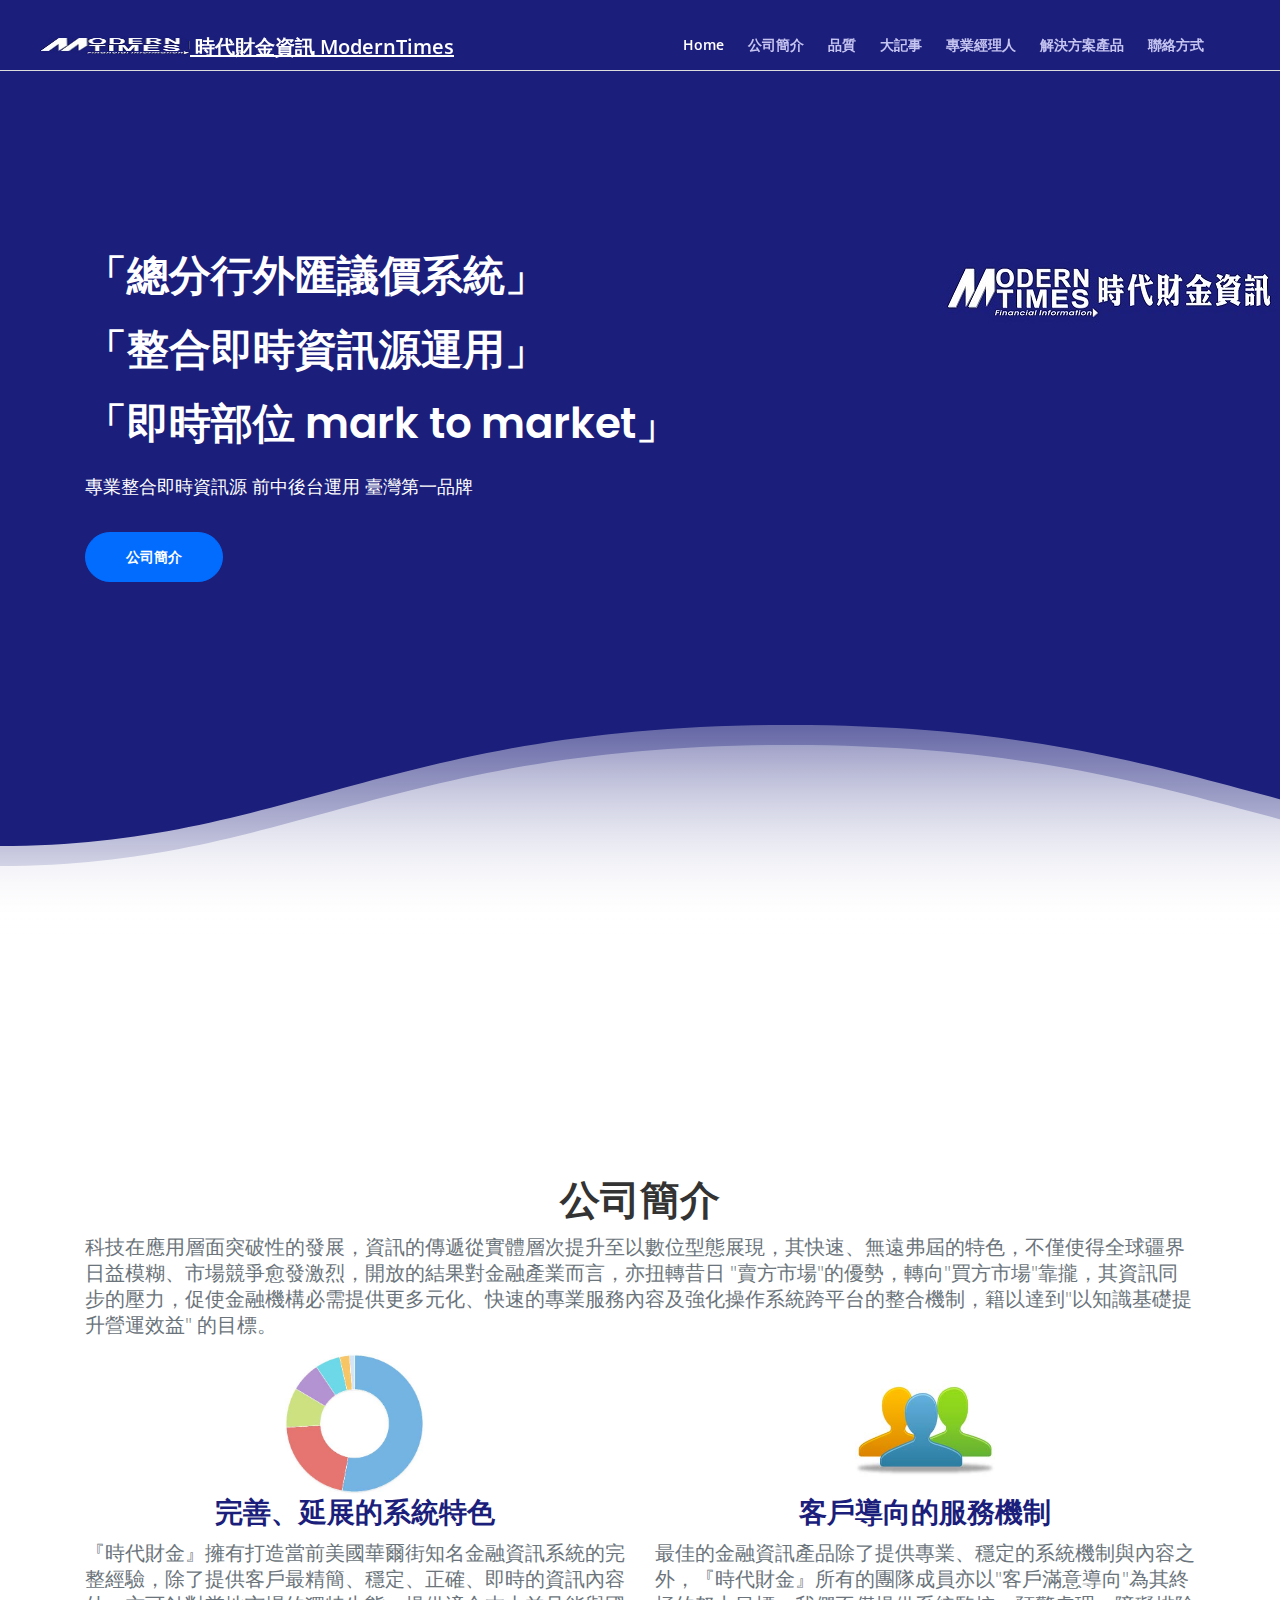
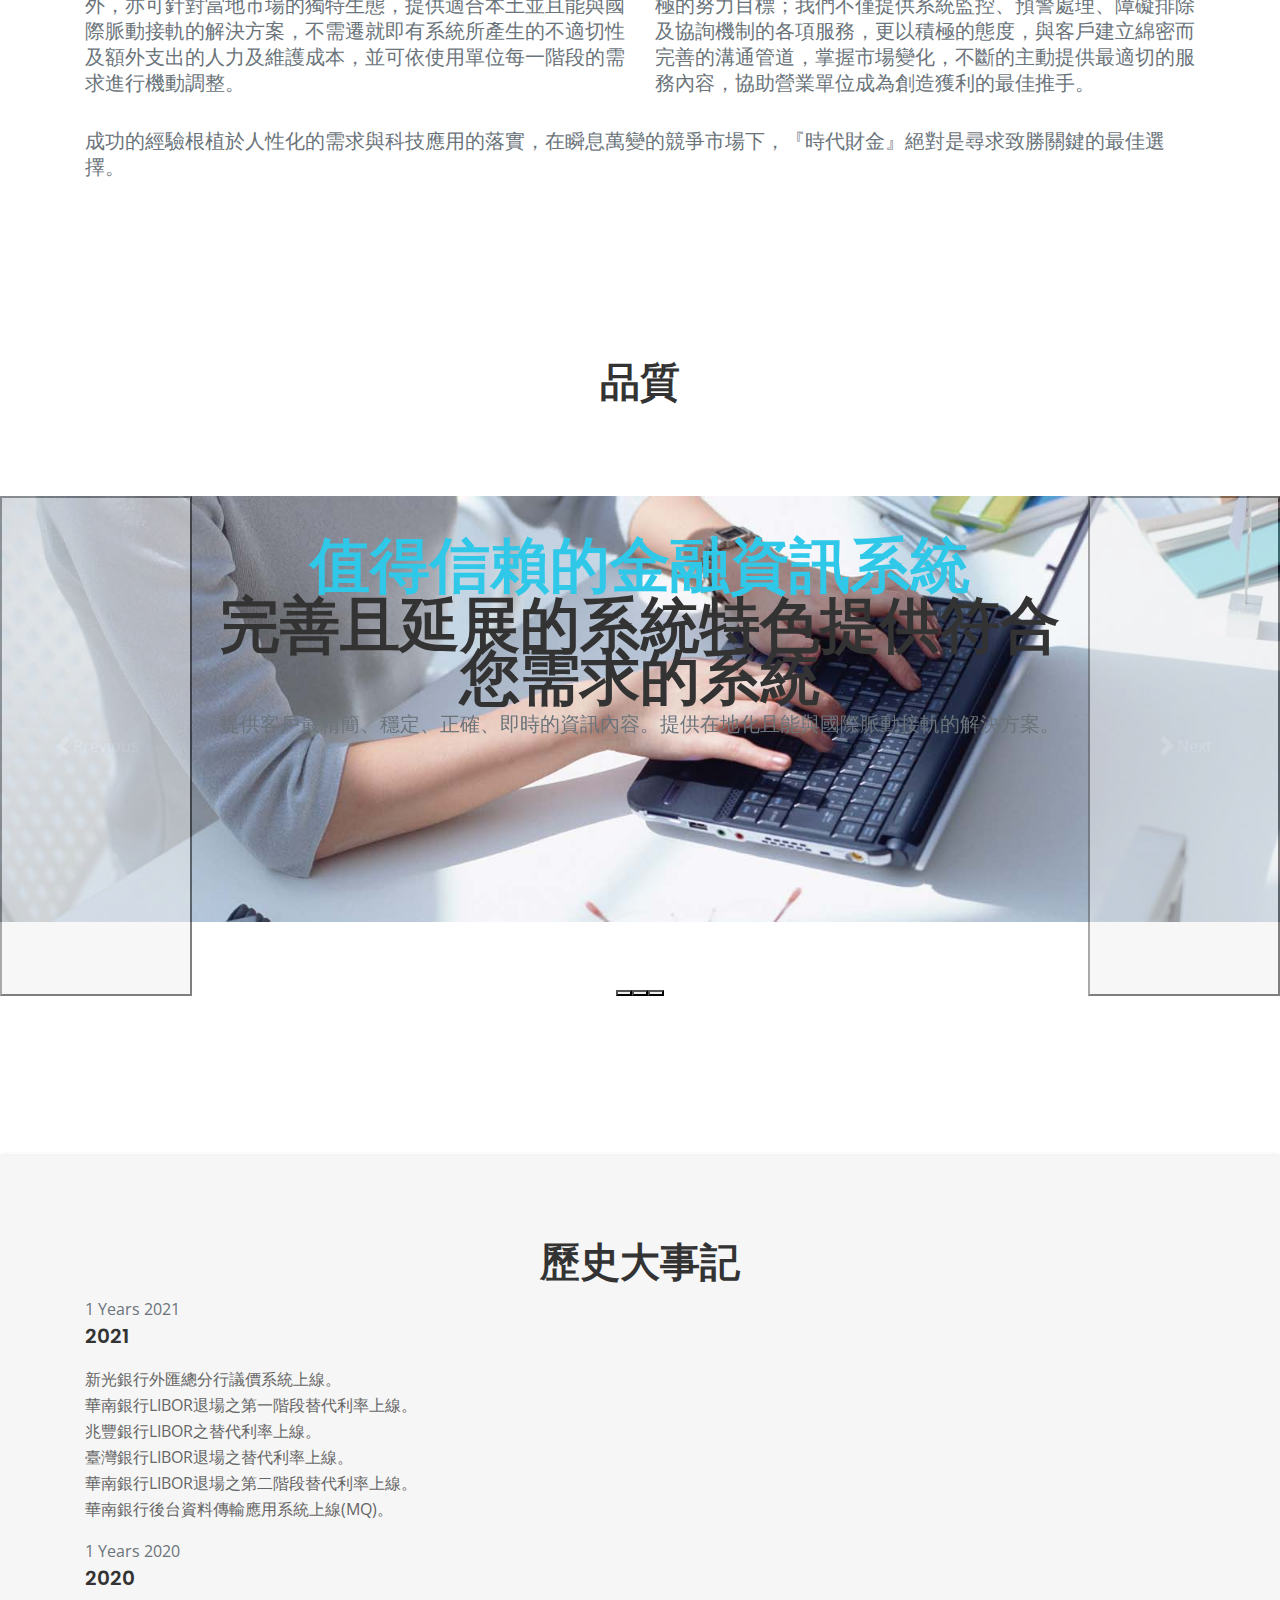
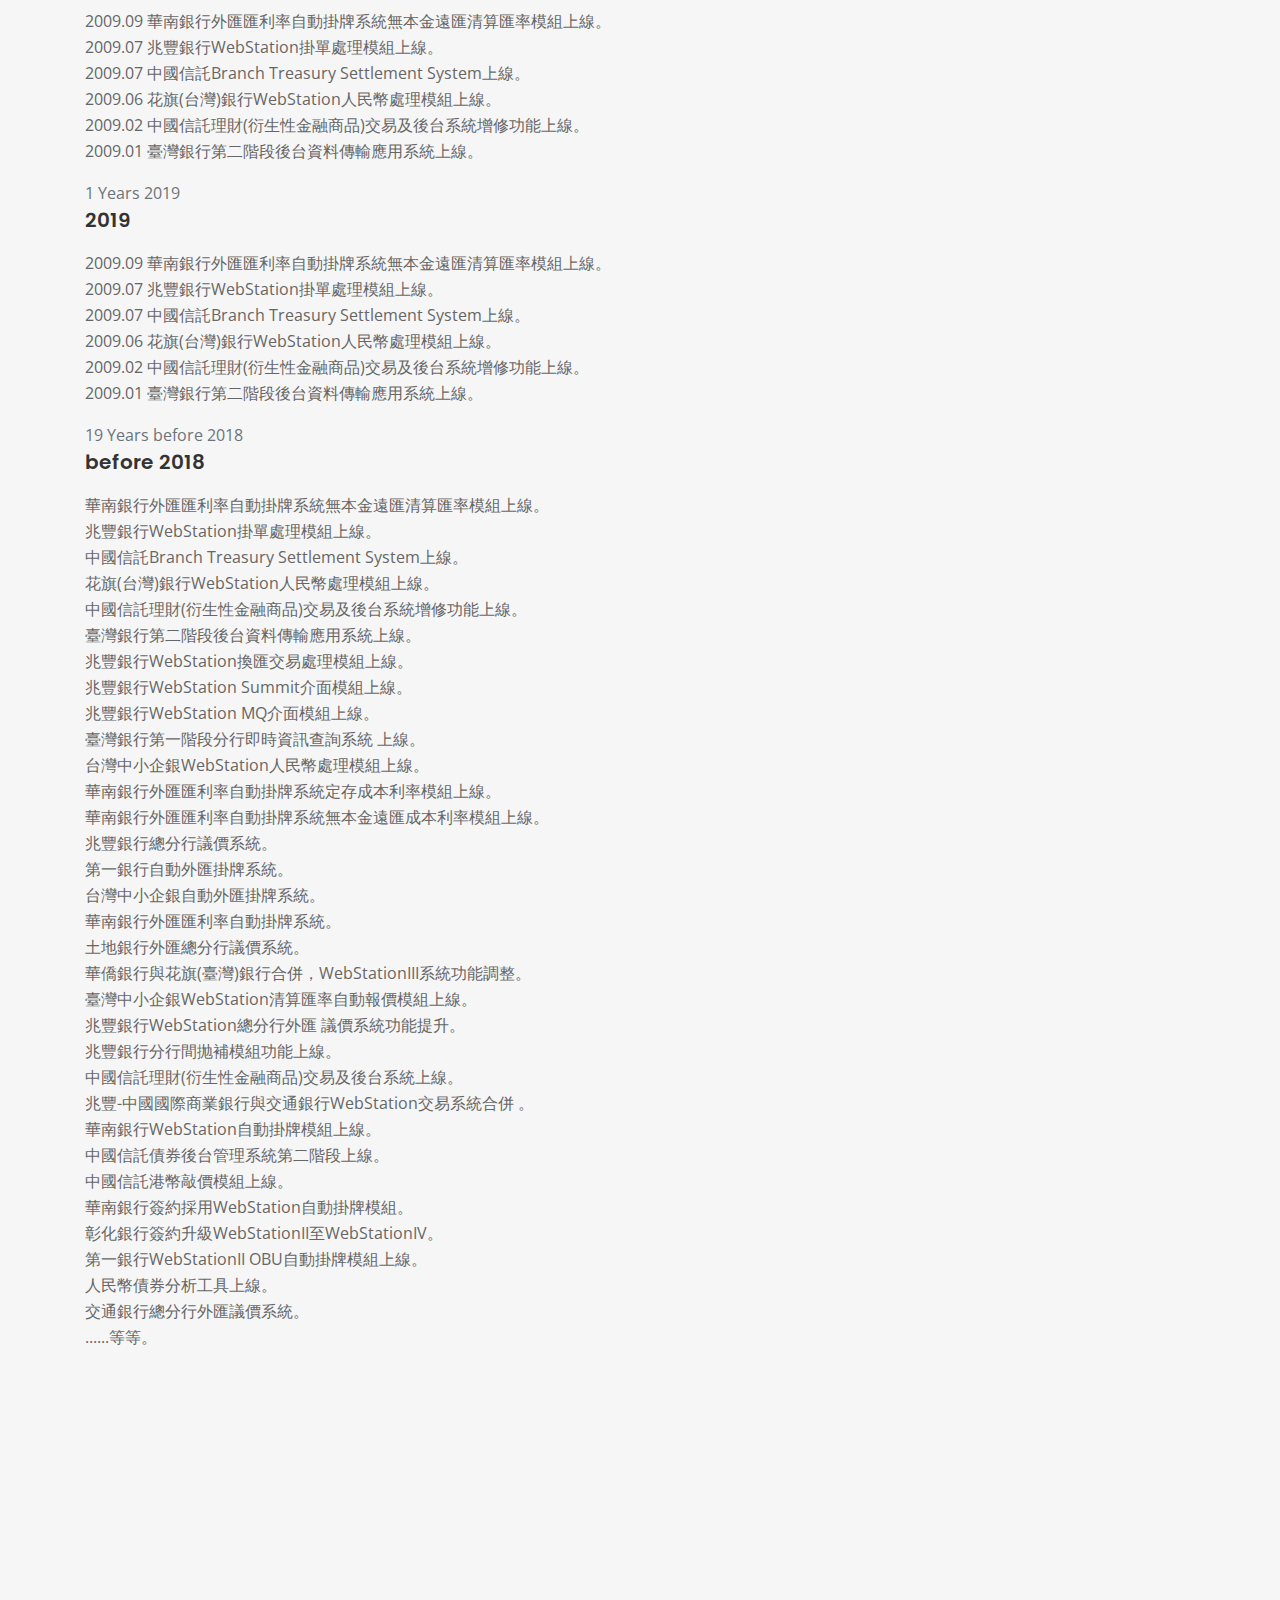
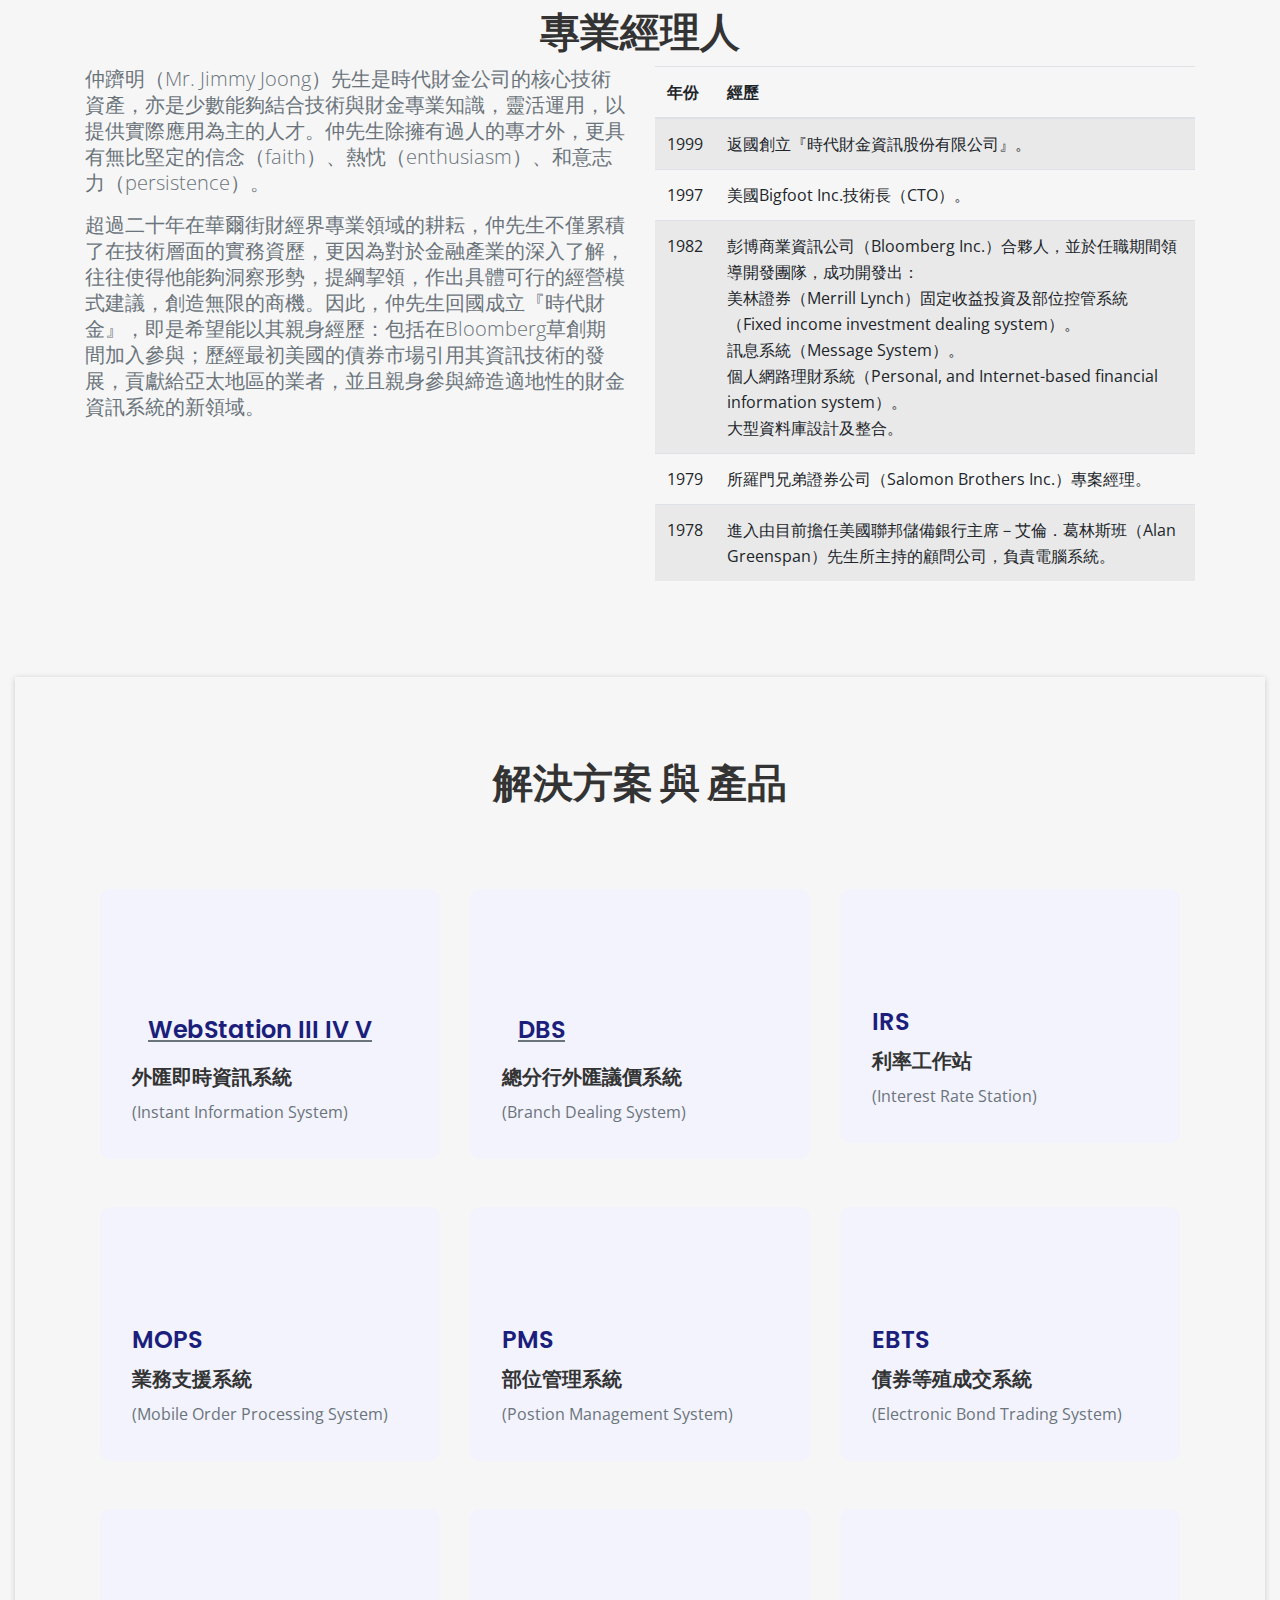
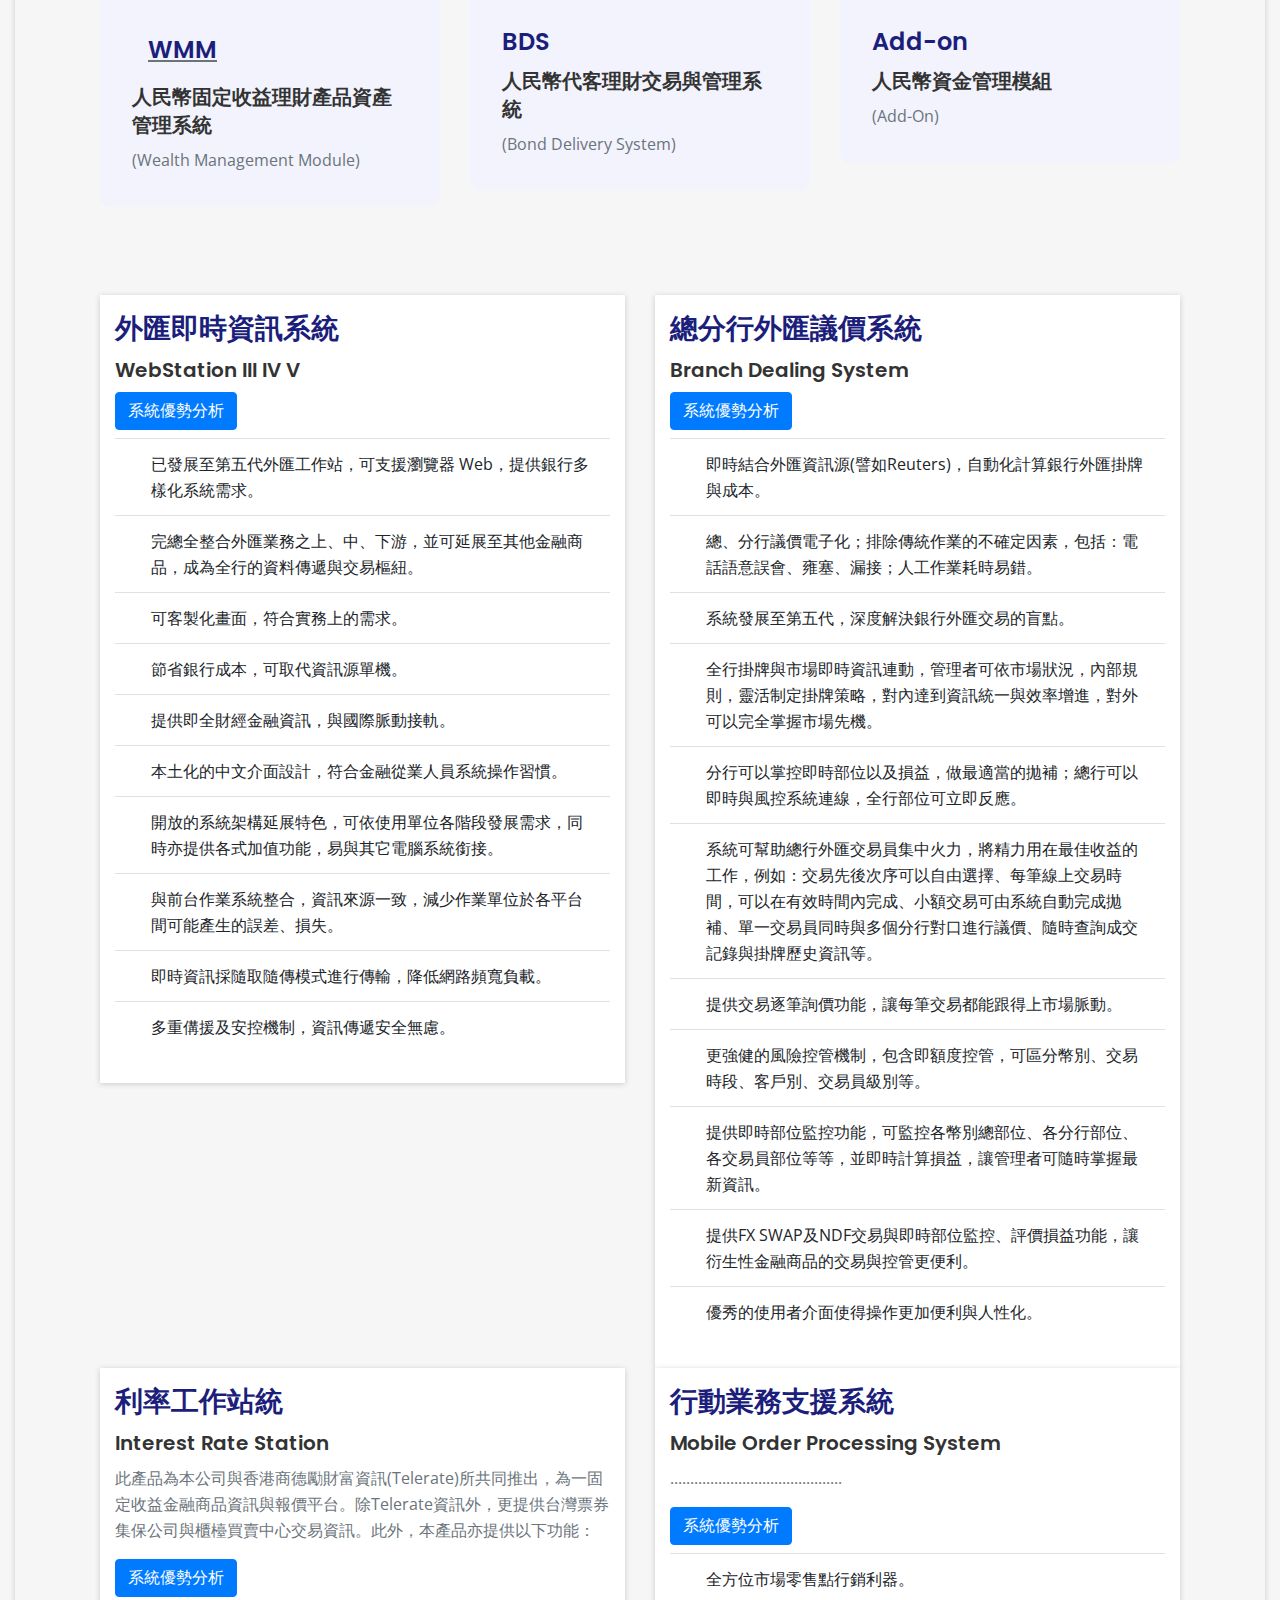
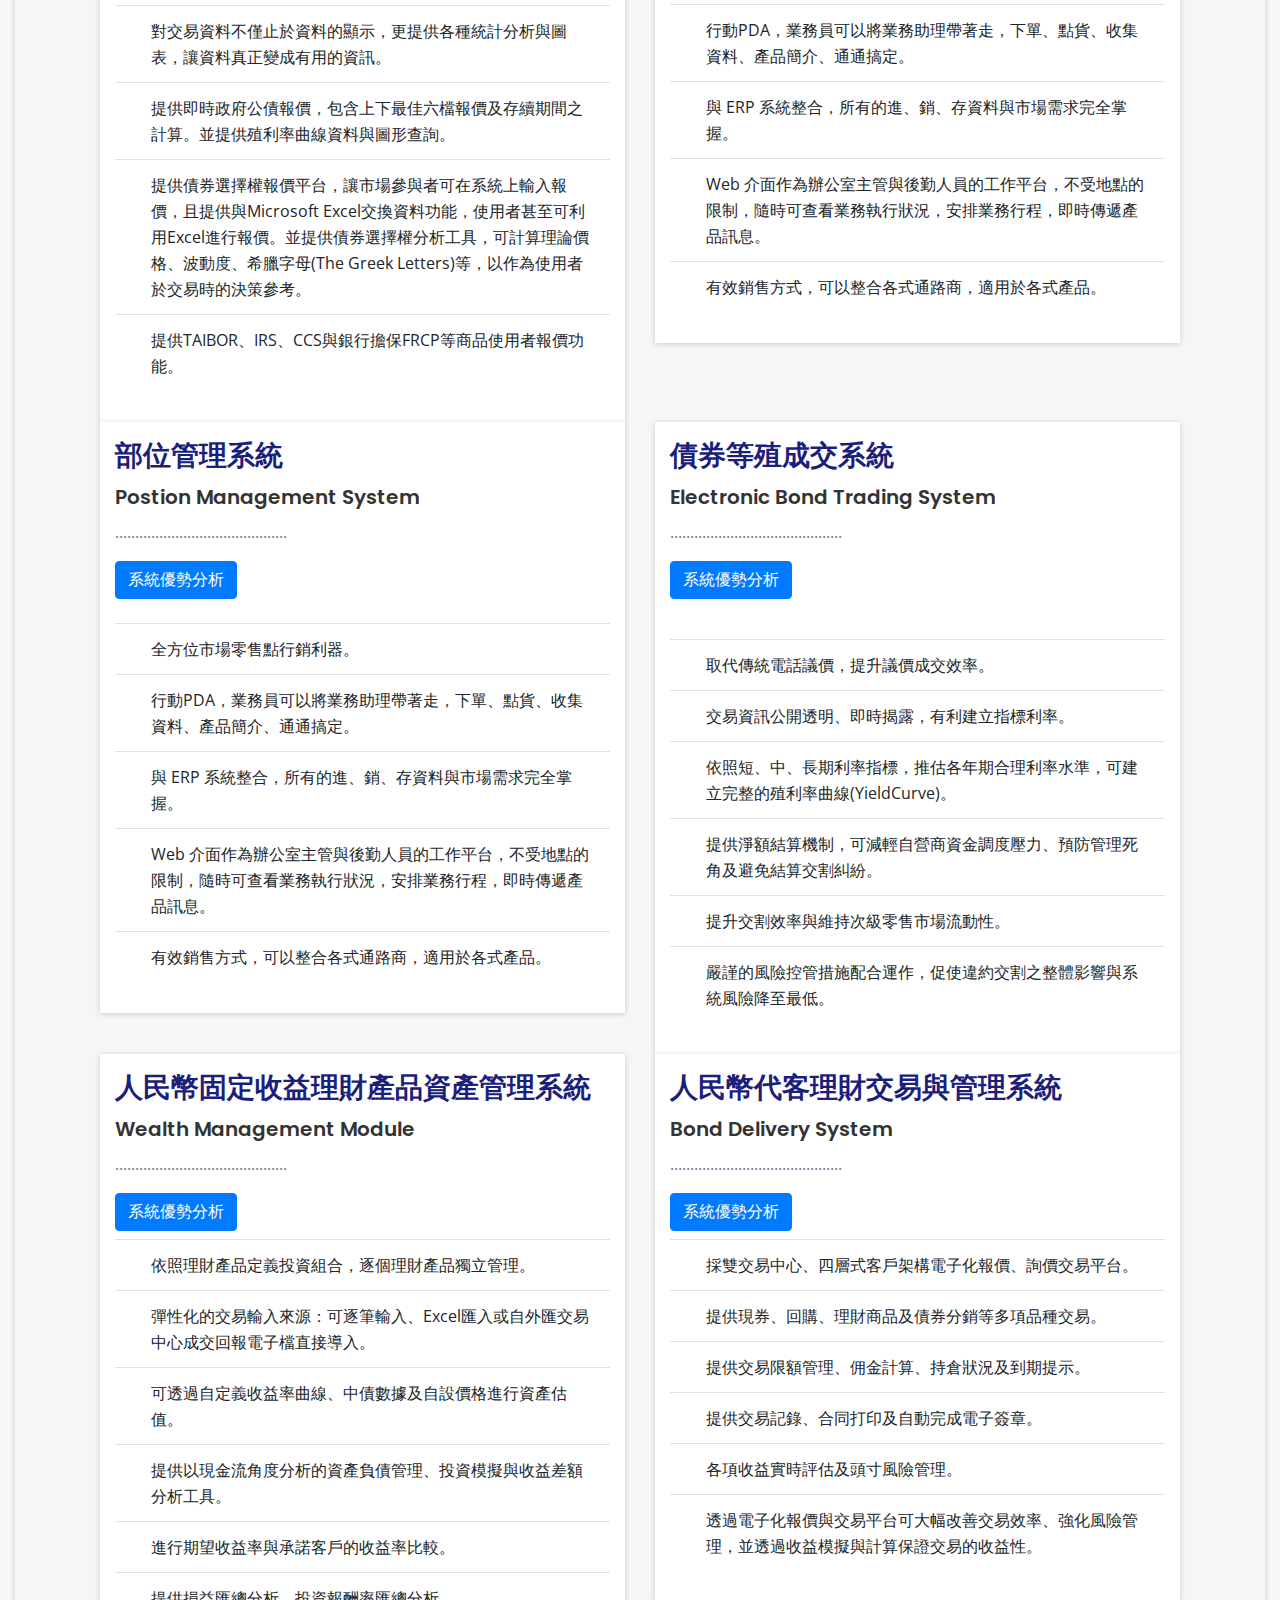
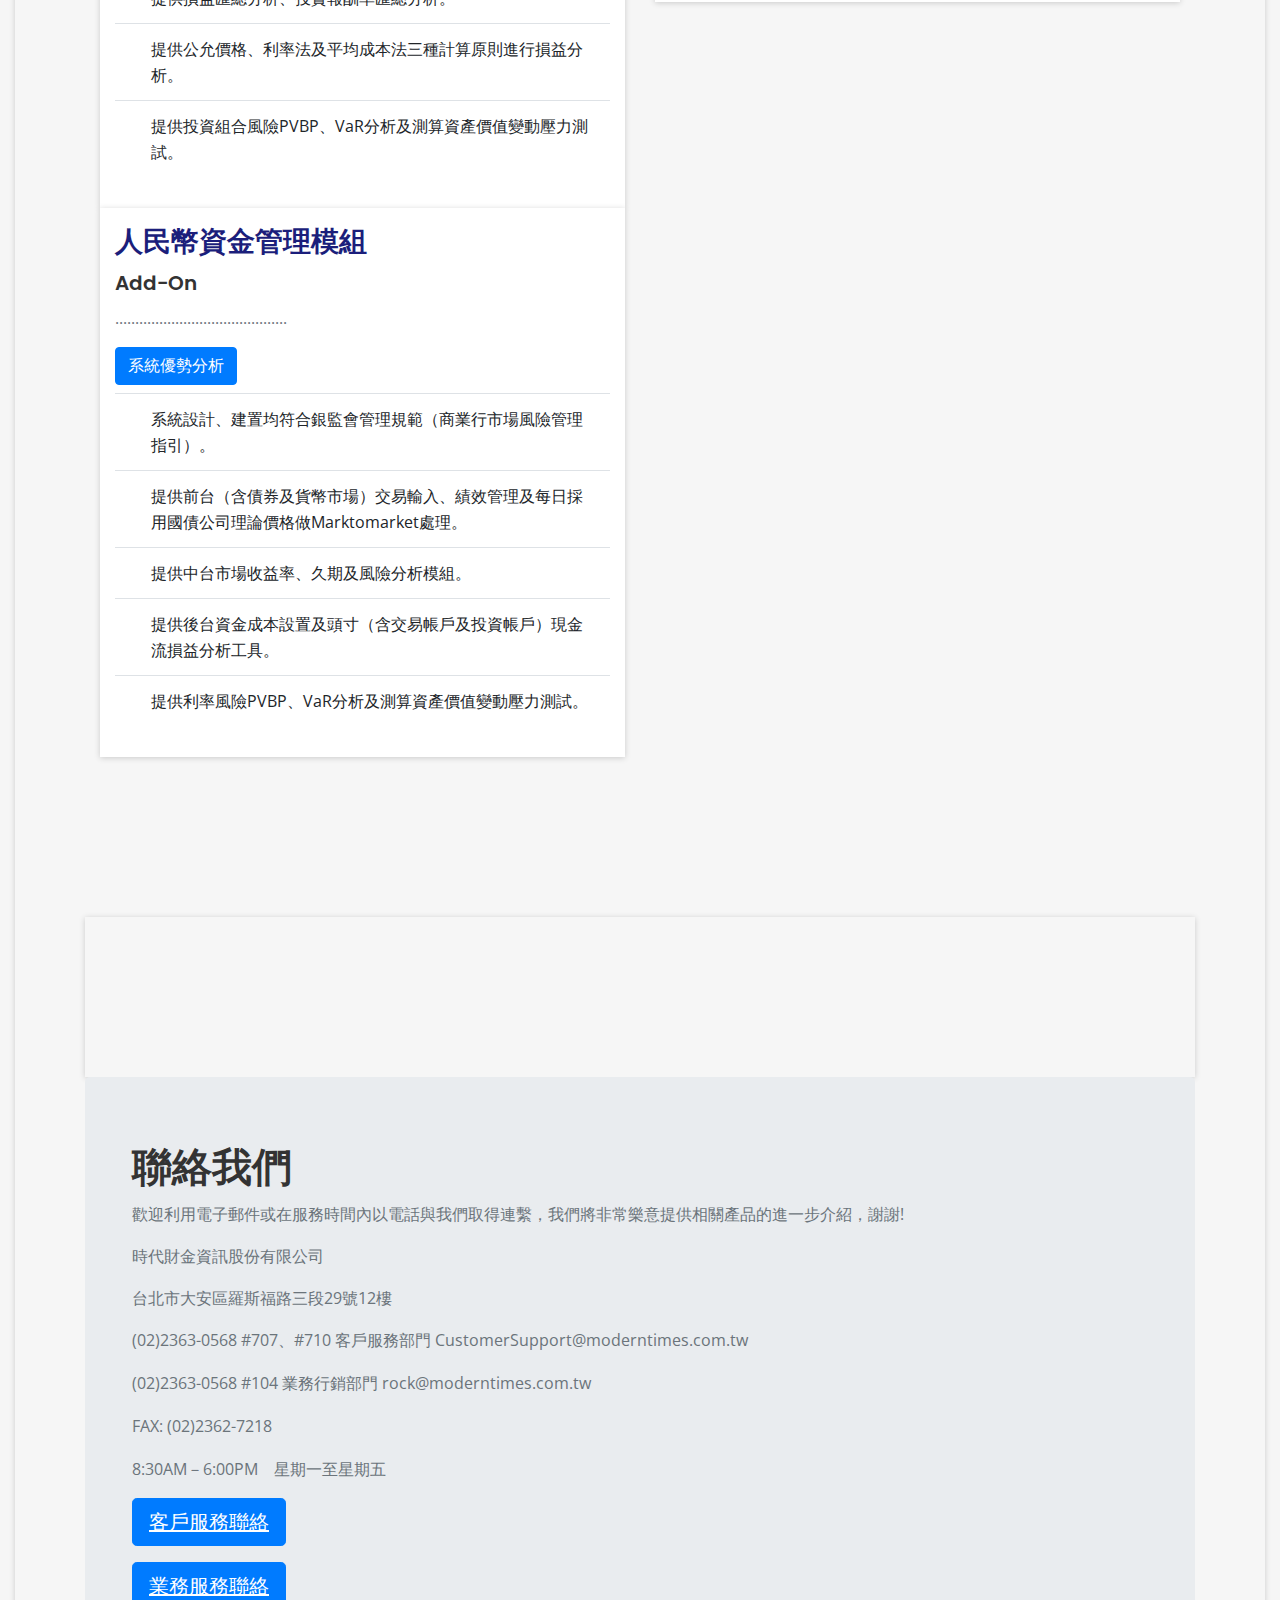
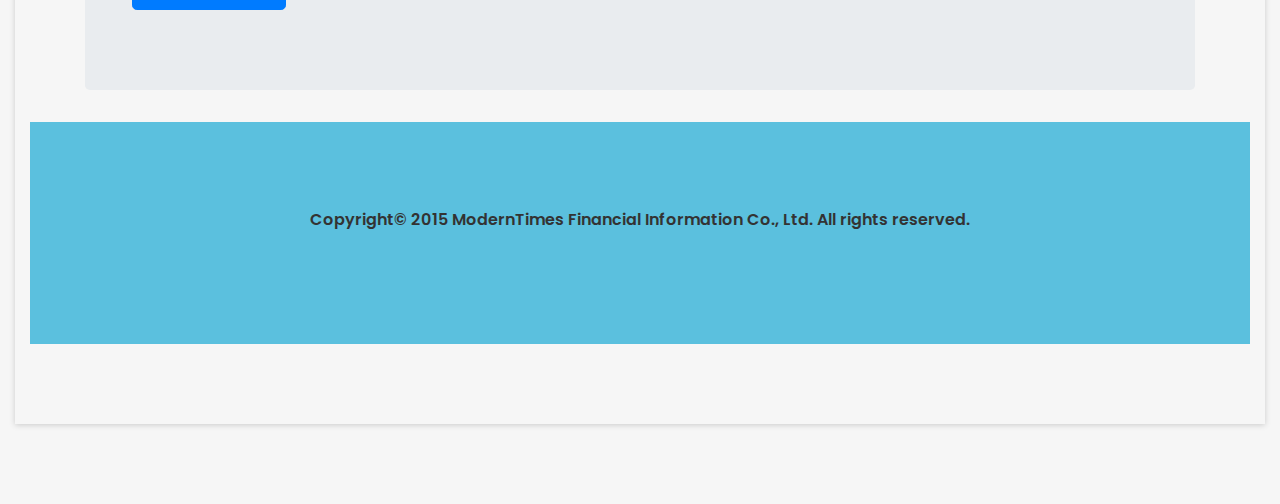
==== index.html @ 6e3ba4d0 "20220324 Office add mtweb" ====
<!DOCTYPE html>
<html lang="zh-Hant">

<head>
    <meta charset="utf-8">
    <meta name="viewport" content="width=device-width, initial-scale=1, shrink-to-fit=no">
    <meta content="IE=edge" http-equiv="X-UA-Compatible">
    <meta content="width=device-width,initial-scale=1" name="viewport">
    <meta content="description" name="description">
    <meta name="google" content="notranslate" />
    <meta name="viewport" content="width=device-width, initial-scale=1" />
    <meta name="description" content="時代財金資訊股份有限公司" />
    <meta name="keywords" content="外匯總分行交易系統, 外匯, 衍生性金融商品, 銀行交易系統" />

    <!-- timeline css 引用-->
    <link rel="stylesheet" type="text/css" href="./static/CSS/time.css">
    <link rel="stylesheet" type="text/css" href="./static/css/swiper.css">
    <link rel="stylesheet" type="text/css" href="./static/css/starter-template.css">


    <!-- Bootstrap CSS -->
    <link href="https://cdn.jsdelivr.net/npm/bootstrap@5.0.2/dist/css/bootstrap.min.css" rel="stylesheet"
        integrity="sha384-EVSTQN3/azprG1Anm3QDgpJLIm9Nao0Yz1ztcQTwFspd3yD65VohhpuuCOmLASjC" crossorigin="anonymous" />

    <!-- Webpage Title -->
    <title>時代財金資訊 Moderntimes</title>

    <!-- Styles -->
    <link href="https://fonts.googleapis.com/css2?family=Open+Sans:ital,wght@0,400;0,600;0,700;1,400&display=swap"
        rel="stylesheet">
    <link href="https://fonts.googleapis.com/css2?family=Poppins:wght@600&display=swap" rel="stylesheet">
    <link href="./static/css/bootstrap.css" rel="stylesheet">
    <link href="./static/css/fontawesome-all.css" rel="stylesheet">
    <link href="./static/css/swiper.css" rel="stylesheet">
    <link href="./static/css/magnific-popup.css" rel="stylesheet">
    <link href="./static/css/styles.css" rel="stylesheet">

    <!-- Favicon  -->
    <link rel="icon" href="./static/images/favicon.ico">
</head>


<body data-spy="scroll" data-target=".fixed-top">

    <!-- Navigation -->
    <nav class="navbar navbar-expand-lg fixed-top navbar-dark">
        <div class="container">

            <!-- Text Logo - Use this if you don't have a graphic logo -->
            <!-- <a class="navbar-brand logo-text page-scroll" href="index.html">Gemdev</a> -->

            <!-- Image Logo -->
            <a class="navbar-brand logo-image" href="index.html">
                <!-- <img src="./static/images/logo1_ModernTimes_341x75.png" alt="時代財金資訊" width="1000" height="30"
                    class="d-inline-block align-text-top"> -->
                <img src="./static/images/ModernTimes1_341x75.png" alt="時代財金資訊" height="40" width="30"
                    class="d-inline-block align-text-top">
                時代財金資訊 ModernTimes
            </a>

            <button class="navbar-toggler p-0 border-0" type="button" data-toggle="offcanvas">
                <span class="navbar-toggler-icon"></span>
            </button>
  
            <div class="navbar-collapse offcanvas-collapse" id="navbarsExampleDefault">
                <ul class="navbar-nav ml-auto">
                    <li class="nav-item">
                        <a class="nav-link active" aria-current="page" href="index.html">Home</a>
                    </li>
                    <li class="nav-item">
                        <a class="nav-link" href="#about">公司簡介</a>
                    </li>
                    <li class="nav-item">
                        <a class="nav-link" href="#DIR">品質</a>
                    </li>
                    <li class="nav-item">
                        <a class="nav-link" href="#milestone ">大記事</a>
                    </li>
                    <li class="nav-item">
                        <a class="nav-link" href="#manager"> 專業經理人</a>
                    </li>
                    <li class="nav-item">
                        <a class="nav-link" href="#solutions">解決方案產品</a>
                    </li>
                    <li class="nav-item">
                        <a class="nav-link" href="#contact">聯絡方式</a>
                    </li>

                    <li class="nav-item">
                        <a class="nav-link" href=""> </a>
                    </li>
                </ul>
            </div> <!-- end of navbar-collapse -->
        </div> <!-- end of container -->
    </nav> <!-- end of navbar -->
    <!-- end of navigation -->


    <!-- Header -->
    <div class="header">
        <div class="ocean">
            <div class="wave"></div>
            <div class="wave"></div>
        </div>
        <div class="container">
            <div class="row">
                <div class="col-lg-9">
                    <div class="text-container">
                        <h1 class="h1-large">「總分行外匯議價系統」</h1>
                        <h1 class="h1-large">「整合即時資訊源運用」</h1>
                        <h1 class="h1-large">「即時部位 mark to market」</h1>
                        <p class="p-large">專業整合即時資訊源 前中後台運用 臺灣第一品牌</p>
                        <a class="btn-solid-lg page-scroll" href="#about">公司簡介</a>
                    </div> <!-- end of text-container -->
                </div> <!-- end of col -->
                <div class="col-lg-3">
                    <div class="text-container">
                        <img src="./static/images/ModernTimes_341x75.jpg" alt="時代財金資訊"
                            class="d-inline-block align-text-top">
                    </div> <!-- end of image-container -->
                </div> <!-- end of col -->
            </div> <!-- end of row -->
        </div> <!-- end of container -->
    </div>
    <!--end of header-->

    <!--分隔區段:避免跟下一段連在一起-->
    <div class="starter-template"> </div>

    <!--公司簡介start-->
    <div class="starter-template" id="about">
        <div class="container">
            <h1 class="text-center"><strong>公司簡介</strong></h1>
            <!--大標題-->
            <p class="lead">
                科技在應用層面突破性的發展，資訊的傳遞從實體層次提升至以數位型態展現，其快速、無遠弗屆的特色，不僅使得全球疆界日益模糊、市場競爭愈發激烈，開放的結果對金融產業而言，亦扭轉昔日
                "賣方市場"的優勢，轉向"買方市場"靠攏，其資訊同步的壓力，促使金融機構必需提供更多元化、快速的專業服務內容及強化操作系統跨平台的整合機制，籍以達到"以知識基礎提升營運效益" 的目標。</p>
            <!--分兩欄區-->
            <div class="row">
                <div class="col-lg-6">
                    <!--插圖1-->
                    <div class="text-center">
                        <img src="static/images/feture.jpg" alt="feture" style="width: 140px; height: 140px;">
                    </div>
                    <h3 class="text-center"><strong>完善、延展的系統特色</strong></h3>
                    <p class="lead">
                        『時代財金』擁有打造當前美國華爾街知名金融資訊系統的完整經驗，除了提供客戶最精簡、穩定、正確、即時的資訊內容外，亦可針對當地市場的獨特生態，提供適合本土並且能與國際脈動接軌的解決方案，不需遷就即有系統所產生的不適切性及額外支出的人力及維護成本，並可依使用單位每一階段的需求進行機動調整。
                    </p>
                </div>
                <!-- /.col-lg-6 -->
                <div class="col-lg-6">
                    <!--插圖2-->
                    <div class="text-center">
                        <img src="static/images/users.jpg" alt="Generic placeholder image"
                            style="width: 140px; height: 140px;">
                    </div>
                    <h3 class="text-center"><strong>客戶導向的服務機制</strong></h3>
                    <p class="lead">
                        最佳的金融資訊產品除了提供專業、穩定的系統機制與內容之外，『時代財金』所有的團隊成員亦以"客戶滿意導向"為其終極的努力目標；我們不僅提供系統監控、預警處理、障礙排除及協詢機制的各項服務，更以積極的態度，與客戶建立綿密而完善的溝通管道，掌握市場變化，不斷的主動提供最適切的服務內容，協助營業單位成為創造獲利的最佳推手。
                    </p>
                </div>
                <!-- /.col-lg-6 -->
            </div>
            <!-- /.row -->
            <p></p>
            <p></p>
            <p class="lead">成功的經驗根植於人性化的需求與科技應用的落實，在瞬息萬變的競爭市場下，『時代財金』絕對是尋求致勝關鍵的最佳選擇。</p>
        </div>
    </div>
    <!--公司簡介end-->


    <!--Carousel slides-->
    <!--分隔區段:避免跟下一段連在一起-->
    <div class="starter-template" ID="DIR">
        <div class="page-header">
            <h1 class="text-center"><strong>品質</strong></h1>
            <!--大標題-->
        </div>
    </div>
    <div id="carouselExampleCaptions" class="carousel slide" data-bs-ride="carousel">
        <div class="carousel-indicators">
            <button type="button" data-bs-target="#carouselExampleCaptions" data-bs-slide-to="0" class="active"
                aria-current="true" aria-label="Slide 1"></button>
            <button type="button" data-bs-target="#carouselExampleCaptions" data-bs-slide-to="1"
                aria-label="Slide 2"></button>
            <button type="button" data-bs-target="#carouselExampleCaptions" data-bs-slide-to="2"
                aria-label="Slide 3"></button>
        </div>
        <div class="carousel-inner">
            <div class="carousel-item active">
                <img src="static/images/banner1.jpg" class="d-block w-100" alt="">
                <div class="carousel-caption">
                    <!--顯示內文-->
                    <!--高亮度顯示標題-->
                    <h1 class="carousel-title carousel-title-highlight">值得信賴的金融資訊系統</h1>
                    <!--一般標題-->
                    <h1 class="carousel-title">完善且延展的系統特色提供符合您需求的系統</h1>
                    <!--說明-->
                    <p class="carousel-text">提供客戶最精簡、穩定、正確、即時的資訊內容。提供在地化且能與國際脈動接軌的解決方案。</p>
                </div>
            </div>
            <div class="carousel-item">
                <img src="static/images/banner2.jpg" class="d-block w-100" alt="">
                <div class="container">
                    <div class="carousel-caption">
                        <h1 class="carousel-title carousel-title-highlight">值得信賴的金融資訊系統</h1>
                        <h1 class="carousel-title">為您整合前中後台資訊串流使企業系統更為完整</h1>
                        <p class="carousel-text">提供更多元化、快速的專業服務內容及強化操作系統跨平台的整合機制。</p>
                    </div>
                </div>
            </div>
            <div class="carousel-item">
                <img src="static/images/banner3.jpg" class="d-block w-100" alt="...">
                <div class="container">
                    <div class="carousel-caption">
                        <h1 class="carousel-title carousel-title-highlight">值得信賴的金融資訊系統</h1>
                        <h1 class="carousel-title">以積極的態度面對客戶建立綿密而完善的溝通管道</h1>
                        <p class="carousel-text">所有的團隊成員以"客戶滿意導向"為其終極的努力目標。</p>
                    </div>
                </div>
            </div>
        </div>
        <button class="carousel-control-prev" type="button" data-bs-target="#carouselExampleCaptions"
            data-bs-slide="prev">
            <span class="carousel-control-prev-icon" aria-hidden="true"></span>
            <span class="visually-hidden">Previous</span>
        </button>
        <button class="carousel-control-next" type="button" data-bs-target="#carouselExampleCaptions"
            data-bs-slide="next">
            <span class="carousel-control-next-icon" aria-hidden="true"></span>
            <span class="visually-hidden">Next</span>
        </button>

    </div>

    <!--分隔區段:避免跟下一段連在一起-->
    <div class="starter-template">
    </div>
    <!--timeline-->

    <div class="starter-template background-eee" id="milestone">
        <div class="container">
            <div class="page-header">
                <h1 class="text-center"><strong>歷史大事記</strong></h1>
                <!--大標題-->
            </div>

            <div class="main-timeline">

                <!-- start experience section-->
                <div class="timeline">
                    <div class="icon"></div>
                    <div class="date-content">
                        <div class="date-outer">
                            <span class="date">
                                <span class="month">1 Years</span>
                                <span class="year">2021</span>
                            </span>
                        </div>
                    </div>


                    <div class="timeline-content">
                        <h5 class="title">2021</h5>
                        <p class="description">
                        <ul class="timeline-panel-ul">
                            <li>新光銀行外匯總分行議價系統上線。</li>
                            <li>華南銀行LIBOR退場之第一階段替代利率上線。</li>
                            <li>兆豐銀行LIBOR之替代利率上線。</li>
                            <li>臺灣銀行LIBOR退場之替代利率上線。</li>
                            <li>華南銀行LIBOR退場之第二階段替代利率上線。</li>
                            <li>華南銀行後台資料傳輸應用系統上線(MQ)。</li>
                        </ul>
                        </p>
                    </div>
                </div>
                <!-- end experience section-->

                <!-- start experience section-->
                <div class="timeline">
                    <div class="icon"></div>
                    <div class="date-content">
                        <div class="date-outer">
                            <span class="date">
                                <span class="month">1 Years</span>
                                <span class="year">2020</span>
                            </span>
                        </div>
                    </div>
                    <div class="timeline-content">
                        <h5 class="title">2020</h5>
                        <p class="description">
                        <ul class="timeline-panel-ul">
                            <li>2009.09 華南銀行外匯匯利率自動掛牌系統無本金遠匯清算匯率模組上線。</li>
                            <li>2009.07 兆豐銀行WebStation掛單處理模組上線。</li>
                            <li>2009.07 中國信託Branch Treasury Settlement System上線。</li>
                            <li>2009.06 花旗(台灣)銀行WebStation人民幣處理模組上線。</li>
                            <li>2009.02 中國信託理財(衍生性金融商品)交易及後台系統增修功能上線。</li>
                            <li>2009.01 臺灣銀行第二階段後台資料傳輸應用系統上線。</li>
                        </ul>
                        </p>
                    </div>
                </div>
                <!-- end experience section-->


                <!-- start experience section-->
                <div class="timeline">
                    <div class="icon"></div>
                    <div class="date-content">
                        <div class="date-outer">
                            <span class="date">
                                <span class="month">1 Years</span>
                                <span class="year">2019</span>
                            </span>
                        </div>
                    </div>
                    <div class="timeline-content">
                        <h5 class="title">2019</h5>
                        <p class="description">
                        <ul class="timeline-panel-ul">
                            <li>2009.09 華南銀行外匯匯利率自動掛牌系統無本金遠匯清算匯率模組上線。</li>
                            <li>2009.07 兆豐銀行WebStation掛單處理模組上線。</li>
                            <li>2009.07 中國信託Branch Treasury Settlement System上線。</li>
                            <li>2009.06 花旗(台灣)銀行WebStation人民幣處理模組上線。</li>
                            <li>2009.02 中國信託理財(衍生性金融商品)交易及後台系統增修功能上線。</li>
                            <li>2009.01 臺灣銀行第二階段後台資料傳輸應用系統上線。</li>
                        </ul>
                        </p>
                    </div>
                </div>
                <!-- end experience section-->

                <!-- start experience section-->
                <div class="timeline">
                    <div class="icon"></div>
                    <div class="date-content">
                        <div class="date-outer">
                            <span class="date">
                                <span class="month">19 Years</span>
                                <span class="year">before 2018</span>
                            </span>
                        </div>
                    </div>
                    <div class="timeline-content">
                        <h5 class="title">before 2018</h5>
                        <p class="description">
                        <ul class="timeline-panel-ul">
                            <li>華南銀行外匯匯利率自動掛牌系統無本金遠匯清算匯率模組上線。</li>
                            <li>兆豐銀行WebStation掛單處理模組上線。</li>
                            <li>中國信託Branch Treasury Settlement System上線。</li>
                            <li>花旗(台灣)銀行WebStation人民幣處理模組上線。</li>
                            <li>中國信託理財(衍生性金融商品)交易及後台系統增修功能上線。</li>
                            <li>臺灣銀行第二階段後台資料傳輸應用系統上線。
                            <li>兆豐銀行WebStation換匯交易處理模組上線。</li>
                            <li>兆豐銀行WebStation Summit介面模組上線。</li>
                            <li>兆豐銀行WebStation MQ介面模組上線。</li>
                            <li>臺灣銀行第一階段分行即時資訊查詢系統 上線。</li>
                            <li>台灣中小企銀WebStation人民幣處理模組上線。</li>
                            <li>華南銀行外匯匯利率自動掛牌系統定存成本利率模組上線。</li>
                            <li>華南銀行外匯匯利率自動掛牌系統無本金遠匯成本利率模組上線。</li>
                            <li>兆豐銀行總分行議價系統。</li>
                            <li>第一銀行自動外匯掛牌系統。</li>
                            <li>台灣中小企銀自動外匯掛牌系統。</li>
                            <li>華南銀行外匯匯利率自動掛牌系統。</li>
                            <li>土地銀行外匯總分行議價系統。</li>
                            <li>華僑銀行與花旗(臺灣)銀行合併，WebStationIII系統功能調整。</li>
                            <li>臺灣中小企銀WebStation清算匯率自動報價模組上線。</li>
                            <li>兆豐銀行WebStation總分行外匯 議價系統功能提升。</li>
                            <li>兆豐銀行分行間抛補模組功能上線。</li>
                            <li>中國信託理財(衍生性金融商品)交易及後台系統上線。</li>
                            <li>兆豐-中國國際商業銀行與交通銀行WebStation交易系統合併 。</li>
                            <li>華南銀行WebStation自動掛牌模組上線。</li>
                            <li>中國信託債券後台管理系統第二階段上線。</li>
                            <li>中國信託港幣敲價模組上線。</li>
                            <li>華南銀行簽約採用WebStation自動掛牌模組。</li>
                            <li>彰化銀行簽約升級WebStationII至WebStationIV。</li>
                            <li>第一銀行WebStationII OBU自動掛牌模組上線。</li>
                            <li>人民幣債券分析工具上線。</li>
                            <li>交通銀行總分行外匯議價系統。</li>
                            <li>......等等。</li>

                        </ul>
                        </p>
                    </div>
                </div>
            </div>
        </div>
        <!--公司歷史end-->

        <!--分隔區段:避免跟下一段連在一起-->
        <div class="starter-template">
        </div>

        <!--老闆介紹start-->
        <div class="starter-template" id="manager">
            <div class="container">
                <h1 class="text-center"><strong>專業經理人</strong></h1>
                <!--大標題-->
                <!--分兩欄-->
                <div class="row">
                    <div class="col-md-6">

                        <!--文字說明-->
                        <p class="lead">仲躋明（Mr. Jimmy
                            Joong）先生是時代財金公司的核心技術資產，亦是少數能夠結合技術與財金專業知識，靈活運用，以提供實際應用為主的人才。仲先生除擁有過人的專才外，更具有無比堅定的信念（faith）、熱忱（enthusiasm）、和意志力（persistence）。
                        </p>
                        <p class="lead">
                            超過二十年在華爾街財經界專業領域的耕耘，仲先生不僅累積了在技術層面的實務資歷，更因為對於金融產業的深入了解，往往使得他能夠洞察形勢，提綱挈領，作出具體可行的經營模式建議，創造無限的商機。因此，仲先生回國成立『時代財金』，即是希望能以其親身經歷：包括在Bloomberg草創期間加入參與；歷經最初美國的債券市場引用其資訊技術的發展，貢獻給亞太地區的業者，並且親身參與締造適地性的財金資訊系統的新領域。
                        </p>

                    </div>
                    <div class="col-md-6">

                        <!--介紹的表格-->
                        <table class="table table-striped">
                            <!--表格標題-->
                            <thead>
                                <tr>
                                    <th>年份</th>
                                    <th>經歷</th>
                                </tr>
                            </thead>
                            <!--表格內文-->
                            <tbody>
                                <tr>
                                    <td>1999</td>
                                    <td>返國創立『時代財金資訊股份有限公司』。</td>
                                </tr>
                                <tr>
                                    <td>1997</td>
                                    <td>美國Bigfoot Inc.技術長（CTO）。</td>
                                </tr>
                                <tr>
                                    <td>1982</td>
                                    <td>彭博商業資訊公司（Bloomberg Inc.）合夥人，並於任職期間領導開發團隊，成功開發出：
                                        <br>美林證券（Merrill Lynch）固定收益投資及部位控管系統 （Fixed income investment dealing system）。
                                        <br>訊息系統（Message System）。
                                        <br>個人網路理財系統（Personal, and Internet-based financial information system）。
                                        <br>大型資料庫設計及整合。
                                    </td>
                                </tr>
                                <tr>
                                    <td>1979</td>
                                    <td>所羅門兄弟證券公司（Salomon Brothers Inc.）專案經理。</td>
                                </tr>
                                <tr>
                                    <td>1978</td>
                                    <td>進入由目前擔任美國聯邦儲備銀行主席－艾倫．葛林斯班（Alan Greenspan）先生所主持的顧問公司，負責電腦系統。</td>
                                </tr>
                            </tbody>
                        </table>

                    </div>
                </div>
            </div>
        </div>
        <!--老闆介紹end-->

        <!--產品介紹start-->
        <div class="starter-template background-eee" id="solutions">
            <div class="container">
                <h1 class="text-center" id="manager"><strong>解決方案 與 產品</strong></h1>
                <!--大標題-->

                <!-- Features -->
                <div id="features" class="basic-4">
                    <div class="container">


                        <div class="row">
                            <div class="col-lg-4">
                                <div class="text-box bg-gray">
                                    <i class="fas fa-cog"></i>
                                    <a class="nav-link" href="#ws">
                                        <h4>WebStation III IV V</h4>
                                    </a>
                                    <H5>外匯即時資訊系統</H5>
                                    <p>(Instant Information System)</p>
                                </div> <!-- end of text-box -->
                            </div> <!-- end of col -->
                            <div class="col-lg-4">
                                <div class="text-box bg-gray">
                                    <i class="fas fa-file-alt"></i>
                                    <a class="nav-link" href="#dbs">
                                        <h4>DBS</h4>
                                    </a>
                                    <h5>總分行外匯議價系統</h5>
                                    <p>(Branch Dealing System)</p>
                                </div> <!-- end of text-box -->
                            </div> <!-- end of col -->
                            <div class="col-lg-4">
                                <div class="text-box bg-gray">
                                    <i class="fas fa-award"></i>
                                    <h4>IRS</h4>
                                    <H5>利率工作站</H5>
                                    <p>(Interest Rate Station)</p>
                                </div> <!-- end of text-box -->
                            </div> <!-- end of col -->
                        </div> <!-- end of row -->

                        <div class="row">
                            <div class="col-lg-4">
                                <div class="text-box bg-gray">
                                    <i class="fas fa-cog"></i>
                                    <h4>MOPS</h4>
                                    <H5>業務支援系統</H5>
                                    <P>(Mobile Order Processing System)</P>
                                </div> <!-- end of text-box -->
                            </div> <!-- end of col -->
                            <div class="col-lg-4">
                                <div class="text-box bg-gray">
                                    <i class="fas fa-file-alt"></i>
                                    <h4>PMS</h4>
                                    <H5>部位管理系統</H5>
                                    <P>(Postion Management System)</P>
                                </div> <!-- end of text-box -->
                            </div> <!-- end of col -->
                            <div class="col-lg-4">
                                <div class="text-box bg-gray">
                                    <i class="fas fa-award"></i>
                                    <h4>EBTS</h4>
                                    <H5>債券等殖成交系統 </H5>
                                    <p>(Electronic Bond Trading System)</p>
                                </div> <!-- end of text-box -->
                            </div> <!-- end of col -->
                        </div> <!-- end of row -->

                        <div class="row">
                            <div class="col-lg-4">
                                <div class="text-box bg-gray">
                                    <i class="fas fa-rocket"></i>
                                    <a class="nav-link" href="#WMM">
                                        <h4>WMM</h4>
                                    </a>
                                    <h5>人民幣固定收益理財產品資產管理系統</h5>
                                    <p>(Wealth Management Module)</p>
                                </div> <!-- end of text-box -->
                            </div> <!-- end of col -->
                            <div class="col-lg-4">
                                <div class="text-box bg-gray">
                                    <i class="fas fa-images"></i>
                                    <h4>BDS</h4>
                                    <H5>人民幣代客理財交易與管理系統</H5>
                                    <p>(Bond Delivery System)</p>
                                </div> <!-- end of text-box -->
                            </div> <!-- end of col -->
                            <div class="col-lg-4">
                                <div class="text-box bg-gray">
                                    <i class="fas fa-download"></i>
                                    <h4>Add-on</h4>
                                    <h5>人民幣資金管理模組</h5>
                                    <p>(Add-On)</p>
                                </div> <!-- end of text-box -->
                            </div> <!-- end of col -->
                        </div> <!-- end of row -->
                    </div> <!-- end of container -->
                </div> <!-- end of basic-4 -->
                <!-- end of features -->

                <div class="container">
                    <div class="row">


                        <!--說明內文1-->
                        <div class="col col-lg-6" id="ws">
                            <div class="features">
                                <h3>外匯即時資訊系統</h3>
                                <h5> WebStation III IV V</h5>
                                <h4 class="btn btn-primary">系統優勢分析</h4>
                                <table class="table table-hover">
                                    <tbody>
                                        <tr>
                                            <td><span class="glyphicon glyphicon-ok ok-icon"></span></td>
                                            <td>已發展至第五代外匯工作站，可支援瀏覽器 Web，提供銀行多樣化系統需求。</td>
                                        </tr>
                                        <tr>
                                            <td><span class="glyphicon glyphicon-ok ok-icon"></span></td>
                                            <td>完總全整合外匯業務之上、中、下游，並可延展至其他金融商品，成為全行的資料傳遞與交易樞紐。</td>
                                        </tr>
                                        <tr>
                                            <td><span class="glyphicon glyphicon-ok ok-icon"></span></td>
                                            <td>可客製化畫面，符合實務上的需求。</td>
                                        </tr>
                                        <tr>
                                            <td><span class="glyphicon glyphicon-ok ok-icon"></span></td>
                                            <td>節省銀行成本，可取代資訊源單機。</td>
                                        </tr>
                                        <tr>
                                            <td><span class="glyphicon glyphicon-ok ok-icon"></span>
                                            </td>
                                            <td>提供即全財經金融資訊，與國際脈動接軌。</td>
                                        </tr>
                                        <tr>
                                            <td><span class="glyphicon glyphicon-ok ok-icon"></span>
                                            </td>
                                            <td>本土化的中文介面設計，符合金融從業人員系統操作習慣。</td>
                                        </tr>
                                        <tr>
                                            <td><span class="glyphicon glyphicon-ok ok-icon"></span>
                                            </td>
                                            <td>開放的系統架構延展特色，可依使用單位各階段發展需求，同時亦提供各式加值功能，易與其它電腦系統銜接。</td>
                                        </tr>
                                        <tr>
                                            <td><span class="glyphicon glyphicon-ok ok-icon"></span>
                                            </td>
                                            <td>與前台作業系統整合，資訊來源一致，減少作業單位於各平台間可能產生的誤差、損失。</td>
                                        </tr>
                                        <tr>
                                            <td><span class="glyphicon glyphicon-ok ok-icon"></span>
                                            </td>
                                            <td>即時資訊採隨取隨傳模式進行傳輸，降低網路頻寬負載。</td>
                                        </tr>
                                        <tr>
                                            <td><span class="glyphicon glyphicon-ok ok-icon"></span>
                                            </td>
                                            <td>多重傋援及安控機制，資訊傳遞安全無慮。</td>
                                        </tr>

                                    </tbody>
                                </table>
                            </div>
                        </div>
                        <!--說明內文1 end-->

                        <!--說明內文2-->
                        <div class="col col-lg6" id="dbs">
                            <div class="features">
                                <h3>總分行外匯議價系統</h3>
                                <h5> Branch Dealing System</h5>
                                <h4 class="btn btn-primary">系統優勢分析</h4>
                                <table class="table table-hover">
                                    <tbody>
                                        <tr>
                                            <td><span class="glyphicon glyphicon-ok ok-icon"></span></td>
                                            <td>即時結合外匯資訊源(譬如Reuters)，自動化計算銀行外匯掛牌與成本。</td>
                                        </tr>
                                        <tr>
                                            <td><span class="glyphicon glyphicon-ok ok-icon"></span></td>
                                            <td>總、分行議價電子化；排除傳統作業的不確定因素，包括：電話語意誤會、雍塞、漏接；人工作業耗時易錯。</td>
                                        </tr>
                                        <tr>
                                            <td><span class="glyphicon glyphicon-ok ok-icon"></span></td>
                                            <td>系統發展至第五代，深度解決銀行外匯交易的盲點。</td>
                                        </tr>
                                        <tr>
                                            <td><span class="glyphicon glyphicon-ok ok-icon"></span></td>
                                            <td>全行掛牌與市場即時資訊連動，管理者可依市場狀況，內部規則，靈活制定掛牌策略，對內達到資訊統一與效率增進，對外可以完全掌握市場先機。
                                            </td>
                                        </tr>
                                        <tr>
                                            <td><span class="glyphicon glyphicon-ok ok-icon"></span></td>
                                            <td>分行可以掌控即時部位以及損益，做最適當的拋補；總行可以即時與風控系統連線，全行部位可立即反應。</td>
                                        </tr>
                                        <tr>
                                            <td><span class="glyphicon glyphicon-ok ok-icon"></span></td>
                                            <td>
                                                系統可幫助總行外匯交易員集中火力，將精力用在最佳收益的工作，例如：交易先後次序可以自由選擇、每筆線上交易時間，可以在有效時間內完成、小額交易可由系統自動完成拋補、單一交易員同時與多個分行對口進行議價、隨時查詢成交記錄與掛牌歷史資訊等。
                                            </td>
                                        </tr>
                                        <tr>
                                            <td><span class="glyphicon glyphicon-ok ok-icon"></span>
                                            </td>
                                            <td>提供交易逐筆詢價功能，讓每筆交易都能跟得上市場脈動。</td>
                                        </tr>
                                        <tr>
                                            <td><span class="glyphicon glyphicon-ok ok-icon"></span>
                                            </td>
                                            <td>更強健的風險控管機制，包含即額度控管，可區分幣別、交易時段、客戶別、交易員級別等。</td>
                                        </tr>
                                        <tr>
                                            <td><span class="glyphicon glyphicon-ok ok-icon"></span>
                                            </td>
                                            <td>提供即時部位監控功能，可監控各幣別總部位、各分行部位、各交易員部位等等，並即時計算損益，讓管理者可隨時掌握最新資訊。</td>
                                        </tr>
                                        <tr>
                                            <td><span class="glyphicon glyphicon-ok ok-icon"></span>
                                            </td>
                                            <td>提供FX SWAP及NDF交易與即時部位監控、評價損益功能，讓衍生性金融商品的交易與控管更便利。</td>
                                        </tr>
                                        <tr>
                                            <td><span class="glyphicon glyphicon-ok ok-icon"></span>
                                            </td>
                                            <td>優秀的使用者介面使得操作更加便利與人性化。</td>
                                        </tr>
                                    </tbody>
                                </table>
                            </div>
                        </div>
                        <!--說明內文2end-->


                         <!--說明內文3-->
                        <div class="col col-lg-6" id="dbs">
                            <div class="features">
                                <h3>利率工作站統</h3>
                                <h5> Interest Rate Station</h5>
                                <table class="table table-hover">
                                    <p>此產品為本公司與香港商德勵財富資訊(Telerate)所共同推出，為一固定收益金融商品資訊與報價平台。除Telerate資訊外，更提供台灣票券集保公司與櫃檯買賣中心交易資訊。此外，本產品亦提供以下功能：
                                    </p>
                                    <h4 class="btn btn-primary">系統優勢分析</h4>
                                         <tbody>
                                            <tr>
                                                <td><span class="glyphicon glyphicon-ok ok-icon"></span>
                                                </td>
                                                <td>對交易資料不僅止於資料的顯示，更提供各種統計分析與圖表，讓資料真正變成有用的資訊。 </td>
                                            </tr>
                                            <tr>
                                                <td><span class="glyphicon glyphicon-ok ok-icon"></span>
                                                </td>
                                                <td>提供即時政府公債報價，包含上下最佳六檔報價及存續期間之計算。並提供殖利率曲線資料與圖形查詢。</td>
                                            </tr>
                                            <tr>
                                                <td><span class="glyphicon glyphicon-ok ok-icon"></span>
                                                </td>
                                                <td>提供債券選擇權報價平台，讓市場參與者可在系統上輸入報價，且提供與Microsoft
                                                    Excel交換資料功能，使用者甚至可利用Excel進行報價。並提供債券選擇權分析工具，可計算理論價格、波動度、希臘字母(The
                                                    Greek
                                                    Letters)等，以作為使用者於交易時的決策參考。</td>
                                            </tr>
                                            <tr>
                                                <td><span class="glyphicon glyphicon-ok ok-icon"></span>
                                                </td>
                                                <td>提供TAIBOR、IRS、CCS與銀行擔保FRCP等商品使用者報價功能。</td>
                                            </tr>
                                        </tbody>
                                </table>
                            </div>
                        </div>
                        <!--說明內文3 end-->

                    <!--說明內文4-->
                        <div class="col col-lg-6" id="MOPS">
                            <div class="features">
                                <h3>行動業務支援系統</h3>
                                <h5> Mobile Order Processing System</h5>
                                <table class="table table-hover">
                                    <p> ...........................................</p>
                                    <h4 class="btn btn-primary">系統優勢分析</h4>
                                     <tbody>
                                        <tr>
                                            <td><span class="glyphicon glyphicon-ok ok-icon"></span>
                                            </td>
                                            <td>全方位市場零售點行銷利器。</td>
                                        </tr>
                                        <tr>
                                            <td><span class="glyphicon glyphicon-ok ok-icon"></span>
                                            </td>
                                            <td>行動PDA，業務員可以將業務助理帶著走，下單、點貨、收集資料、產品簡介、通通搞定。</td>
                                        </tr>
                                        <tr>
                                            <td><span class="glyphicon glyphicon-ok ok-icon"></span>
                                            </td>
                                            <td>與 ERP 系統整合，所有的進、銷、存資料與市場需求完全掌握。</td>
                                        </tr>
                                        <tr>
                                            <td><span class="glyphicon glyphicon-ok ok-icon"></span>
                                            </td>
                                            <td>Web
                                                介面作為辦公室主管與後勤人員的工作平台，不受地點的限制，隨時可查看業務執行狀況，安排業務行程，即時傳遞產品訊息。
                                            </td>
                                        </tr>
                                        <tr>
                                            <td><span class="glyphicon glyphicon-ok ok-icon"></span>
                                            </td>
                                            <td>有效銷售方式，可以整合各式通路商，適用於各式產品。</td>
                                        </tr>
                                    </tbody>
                                </table>
                            </div>
                        </div>

                                        <!--說明內文4 end-->

                   <!--說明內文5-->
                                        <div class="col col-lg-6" id="MOPS">
                                            <div class="features">
                                                <h3>部位管理系統</h3>
                                                <h5> Postion Management System</h5>
                                                <table class="table table-hover">
                                                    <p> ...........................................</p>
                                                    <h4 class="btn btn-primary">系統優勢分析</h4>
                                                    <table class="table table-hover">
                                                                     <tbody>
                                                                        <tr>
                                                                            <td><span class="glyphicon glyphicon-ok ok-icon"></span>
                                                                            </td>
                                                                            <td>全方位市場零售點行銷利器。</td>
                                                                        </tr>
                                                                        <tr>
                                                                            <td><span class="glyphicon glyphicon-ok ok-icon"></span>
                                                                            </td>
                                                                            <td>行動PDA，業務員可以將業務助理帶著走，下單、點貨、收集資料、產品簡介、通通搞定。</td>
                                                                        </tr>
                                                                        <tr>
                                                                            <td><span class="glyphicon glyphicon-ok ok-icon"></span>
                                                                            </td>
                                                                            <td>與 ERP 系統整合，所有的進、銷、存資料與市場需求完全掌握。</td>
                                                                        </tr>
                                                                        <tr>
                                                                            <td><span class="glyphicon glyphicon-ok ok-icon"></span>
                                                                            </td>
                                                                            <td>Web
                                                                                介面作為辦公室主管與後勤人員的工作平台，不受地點的限制，隨時可查看業務執行狀況，安排業務行程，即時傳遞產品訊息。
                                                                            </td>
                                                                        </tr>
                                                                        <tr>
                                                                            <td><span class="glyphicon glyphicon-ok ok-icon"></span>
                                                                            </td>
                                                                            <td>有效銷售方式，可以整合各式通路商，適用於各式產品。</td>
                                                                        </tr>
                                                                    </tbody>
                                                                </table>
                                                            </div>
                                                        </div>
                
                                                        <!--說明內文5 end-->

                                                            <!--說明內文6-->
                                                        <div class="col col-lg-6" id="EBTS">
                                                            <div class="features">
                                                                <h3>債券等殖成交系統</h3>
                                                                <h5> Electronic Bond Trading System</h5>
                                                                <table class="table table-hover">
                                                                     <p> ...........................................</p>
                                                                    <h4 class="btn btn-primary">系統優勢分析</h4>
                                                                    <table class="table table-hover">
                                                                                <table class="table table-hover">

                                                                        <tbody>
                                                                        <tr>
                                                                            <td><span class="glyphicon glyphicon-ok ok-icon"></span>
                                                                            </td>
                                                                            <td>取代傳統電話議價，提升議價成交效率。</td>
                                                                        </tr>
                                                                        <tr>
                                                                            <td><span class="glyphicon glyphicon-ok ok-icon"></span>
                                                                            </td>
                                                                            <td>交易資訊公開透明、即時揭露，有利建立指標利率。</td>
                                                                        </tr>
                                                                        <tr>
                                                                            <td><span class="glyphicon glyphicon-ok ok-icon"></span>
                                                                            </td>
                                                                            <td>依照短、中、長期利率指標，推估各年期合理利率水準，可建立完整的殖利率曲線(YieldCurve)。</td>
                                                                        </tr>
                                                                        <tr>
                                                                            <td><span class="glyphicon glyphicon-ok ok-icon"></span>
                                                                            </td>
                                                                            <td>提供淨額結算機制，可減輕自營商資金調度壓力、預防管理死角及避免結算交割糾紛。</td>
                                                                        </tr>
                                                                        <tr>
                                                                            <td><span class="glyphicon glyphicon-ok ok-icon"></span>
                                                                            </td>
                                                                            <td>提升交割效率與維持次級零售市場流動性。</td>
                                                                        </tr>
                                                                        <tr>
                                                                            <td><span class="glyphicon glyphicon-ok ok-icon"></span>
                                                                            </td>
                                                                            <td>嚴謹的風險控管措施配合運作，促使違約交割之整體影響與系統風險降至最低。</td>
                                                                        </tr>
                                                                    </tbody>
                                                                </table>
                                                            </div>
                                                        </div>


                   <!--說明內文6 end-->

                   <!--說明內文7-->
                                        <div class="col col-lg-6" id="WMM">
                                            <div class="features">
                                                <h3>人民幣固定收益理財產品資產管理系統</h3>
                                                <h5>Wealth Management Module</h5>
                                                <table class="table table-hover">
                                                    <p> ...........................................</p>
                                                   <h4 class="btn btn-primary">系統優勢分析</h4>
                                                     <tbody>
                                                        <tr>
                                                            <td><span class="glyphicon glyphicon-ok ok-icon"></span>
                                                            </td>
                                                            <td>依照理財產品定義投資組合，逐個理財產品獨立管理。</td>
                                                        </tr>
                                                        <tr>
                                                            <td><span class="glyphicon glyphicon-ok ok-icon"></span>
                                                            </td>
                                                            <td>彈性化的交易輸入來源：可逐筆輸入、Excel匯入或自外匯交易中心成交回報電子檔直接導入。</td>
                                                        </tr>
                                                        <tr>
                                                            <td><span class="glyphicon glyphicon-ok ok-icon"></span>
                                                            </td>
                                                            <td>可透過自定義收益率曲線、中債數據及自設價格進行資產估值。</td>
                                                        </tr>
                                                        <tr>
                                                            <td><span class="glyphicon glyphicon-ok ok-icon"></span>
                                                            </td>
                                                            <td>提供以現金流角度分析的資產負債管理、投資模擬與收益差額分析工具。</td>
                                                        </tr>
                                                        <tr>
                                                            <td><span class="glyphicon glyphicon-ok ok-icon"></span>
                                                            </td>
                                                            <td>進行期望收益率與承諾客戶的收益率比較。</td>
                                                        </tr>
                                                        <tr>
                                                            <td><span class="glyphicon glyphicon-ok ok-icon"></span>
                                                            </td>
                                                            <td>提供損益匯總分析、投資報酬率匯總分析。 </td>
                                                        </tr>
                                                        <tr>
                                                            <td><span class="glyphicon glyphicon-ok ok-icon"></span>
                                                            </td>
                                                            <td>提供公允價格、利率法及平均成本法三種計算原則進行損益分析。</td>
                                                        </tr>
                                                        <tr>
                                                            <td><span class="glyphicon glyphicon-ok ok-icon"></span>
                                                            </td>
                                                            <td>提供投資組合風險PVBP、VaR分析及測算資產價值變動壓力測試。 </td>
                                                        </tr>
                                                    </tbody>
                                                </table>
                                            </div>
                                        </div>
                                        <!--說明內文7 end-->


                        <!--產品8說明-->



                        <div class="col col-lg-6" id="WMM">
                            <div class="features">
                                <h3>人民幣代客理財交易與管理系統</h3>
                                <h5>Bond Delivery System</h5>
                                <table class="table table-hover">
                                    <p> ...........................................</p>
                                   <h4 class="btn btn-primary">系統優勢分析</h4>
                                   <tbody>
                                        <tr>
                                            <td><span class="glyphicon glyphicon-ok ok-icon"></span>
                                            </td>
                                            <td>採雙交易中心、四層式客戶架構電子化報價、詢價交易平台。</td>
                                        </tr>
                                        <tr>
                                            <td><span class="glyphicon glyphicon-ok ok-icon"></span>
                                            </td>
                                            <td>提供現券、回購、理財商品及債券分銷等多項品種交易。</td>
                                        </tr>
                                        <tr>
                                            <td><span class="glyphicon glyphicon-ok ok-icon"></span>
                                            </td>
                                            <td>提供交易限額管理、佣金計算、持倉狀況及到期提示。</td>
                                        </tr>
                                        <tr>
                                            <td><span class="glyphicon glyphicon-ok ok-icon"></span>
                                            </td>
                                            <td>提供交易記錄、合同打印及自動完成電子簽章。</td>
                                        </tr>
                                        <tr>
                                            <td><span class="glyphicon glyphicon-ok ok-icon"></span>
                                            </td>
                                            <td>各項收益實時評估及頭寸風險管理。</td>
                                        </tr>
                                        <tr>
                                            <td><span class="glyphicon glyphicon-ok ok-icon"></span>
                                            </td>
                                            <td>透過電子化報價與交易平台可大幅改善交易效率、強化風險管理，並透過收益模擬與計算保證交易的收益性。</td>
                                        </tr>
                                    </tbody>
                                </table>
                            </div>
                        </div>
                                            <!--產品9說明-->


                        <div class="col col-lg-6" id="WMM">
                            <div class="features">
                                <h3>人民幣資金管理模組</h3>
                                <h5>Add-On</h5>
                                <table class="table table-hover">
                                    <p> ...........................................</p>
                                   <h4 class="btn btn-primary">系統優勢分析</h4>
                                     <tbody>
                                        <tr>
                                            <td><span class="glyphicon glyphicon-ok ok-icon"></span>
                                            </td>
                                            <td>系統設計、建置均符合銀監會管理規範（商業行市場風險管理指引）。</td>
                                        </tr>
                                        <tr>
                                            <td><span class="glyphicon glyphicon-ok ok-icon"></span>
                                            </td>
                                            <td>提供前台（含債券及貨幣市場）交易輸入、績效管理及每日採用國債公司理論價格做Marktomarket處理。</td>
                                        </tr>
                                        <tr>
                                            <td><span class="glyphicon glyphicon-ok ok-icon"></span>
                                            </td>
                                            <td>提供中台市場收益率、久期及風險分析模組。</td>
                                        </tr>
                                        <tr>
                                            <td><span class="glyphicon glyphicon-ok ok-icon"></span>
                                            </td>
                                            <td>提供後台資金成本設置及頭寸（含交易帳戶及投資帳戶）現金流損益分析工具。</td>
                                        </tr>
                                        <tr>
                                            <td><span class="glyphicon glyphicon-ok ok-icon"></span>
                                            </td>
                                            <td>提供利率風險PVBP、VaR分析及測算資產價值變動壓力測試。</td>
                                        </tr>
                                    </tbody>
                                </table>
                            </div>
                        </div>
                    </div>
                </div>        

            <!--分隔區段:避免跟下一段連在一起-->
            <div class="starter-template">
            </div>

            <!--聯絡我們start-->
            <div class="starter-template background-eee" id="contact"></div>
            <div class="jumbotron contact">
                <div class="container">
                    <div class="row">
                        <div class="col-md-12">
                            <!--只顯示半面-->
                            <h1 id="contact1">聯絡我們</h1>
                            <!--大標題-->
                            <p>
                                歡迎利用電子郵件或在服務時間內以電話與我們取得連繫，我們將非常樂意提供相關產品的進一步介紹，謝謝!
                            </p>
                            <p><span class="glyphicon glyphicon-th-large"></span> 時代財金資訊股份有限公司
                            </p>
                            <p><span class="glyphicon glyphicon-home"></span> 台北市大安區羅斯福路三段29號12樓
                            </p>
                            <p>
                                <abbr title="TEL" class="initialism"><span class="glyphicon glyphicon-earphone"></span>
                                </abbr> (02)2363-0568 #707、#710 客戶服務部門 CustomerSupport@moderntimes.com.tw
                            </p>
                            <p>
                                <abbr title="TEL" class="initialism"><span class="glyphicon glyphicon-earphone"></span>
                                </abbr> (02)2363-0568 #104 業務行銷部門 rock@moderntimes.com.tw
                            </p>
                            <p>
                            <p>
                                <abbr title="FAX" class="initialism"><span class="glyphicon glyphicon-file"></span>
                                </abbr> FAX: (02)2362-7218
                            </p>
                            <p><span class="glyphicon glyphicon-time"></span> 8:30AM－6:00PM　星期一至星期五
                            <p><a class="btn btn-primary btn-lg" role="button"
                                    href="mailto:CustomerSupport@moderntimes.com.tw">客戶服務聯絡</a>
                            <p><a class="btn btn-primary btn-lg" role="button"
                                    href="mailto:rock@moderntimes.com.tw">業務服務聯絡</a>
                            </p>
                        </div>
                    </div>
                </div>
            </div>
        </div>
        <!--聯絡我們end-->

        <!--公司版權start-->
        <section id="footer">
            <div class="container">
                <h6>Copyright© 2015 ModernTimes Financial Information Co., Ltd. All rights reserved.</h6>
            </div>
        </section>
        <!--公司版權end-->


        <!-- Scripts -->
        <script src="./static/js/jquery.min.js"></script> <!-- jQuery for Bootstrap's JavaScript plugins -->
        <script src="./static/js/bootstrap.min.js"></script> <!-- Bootstrap framework -->
        <script src="./static/js/jquery.easing.min.js"></script>
        <!-- jQuery Easing for smooth scrolling between anchors -->
        <script src="./static/js/swiper.min.js"></script> <!-- Swiper for image and text sliders -->
        <script src="./static/js/jquery.magnific-popup.js"></script> <!-- Magnific Popup for lightboxes -->
        <script src="./static/js/scripts.js"></script> <!-- Custom scripts -->


        <script src="https://cdn.jsdelivr.net/npm/bootstrap@5.0.2/dist/js/bootstrap.bundle.min.js"
            integrity="sha384-MrcW6ZMFYlzcLA8Nl+NtUVF0sA7MsXsP1UyJoMp4YLEuNSfAP+JcXn/tWtIaxVXM"
            crossorigin="anonymous"></script>
</body>

</html>
---- static/css/starter-template.css ----
body {
    //font-size:108%;
    //padding-top: 50px;
    /*使用字體*/
    
    font-family: 'Lucida Grande', 'Lucida Sans Unicode', 'Helvetica Neue', Helvetica, Arial, 'Heiti TC', 微軟正黑體, sans-serif;
    overflow-y: scroll;
}
.starter-template {
    padding: 80px 15px;
    //text-align: center;
}
@media (min-width: 992px) {
    .container {
        margin-right: auto;
        margin-left: auto;
        max-width: 970px;
    }
}
.navbar {
    //margin-bottom: 0px;
    /*選單背景色*/
    
    background-color: rgba(255, 255, 255, 0.8);
    padding: 10px;
    /*選單勾邊*/
    
    border-bottom-style: solid;
    border-bottom-width: 1px;
    border-bottom-color: rgb(221, 221, 221);
}
#navbar > ul > li > a {
    font-size: 18px;
    /*選單字體*/
    
    font-family: Circular, 'Helvetica Neue', Helvetica, Arial, sans-serif;
    -webkit-transition: all .3s ease-in-out;
    -moz-transition: all .3s ease-in-out;
    -o-transition: all .3s ease-in-out;
    -ms-transition: all .3s ease-in-out;
    transition: all .3s ease-in-out
}
#navbar > ul > li > a:after {
  display: block;
  position: absolute;
  left: 0;
  bottom: 0px;
  width: 100%;
  height: 0px;
  background-color: #4997cd;
  content: "";
  transition: height 0.3s;
}
#navbar > ul > li > a:hover:after {
  height: 5px;
}
.navbar-toggle .icon-bar {
    //display: block;
    //width: 22px;
    height: 3px;
    /*選單小按鈕的顏色*/
    
    background-color: #337ab7;
    //border-radius: 1px;
}
#navigation {
    background-color: white;
    /*選單BAR換行-讓輪播往下一點顯示*/
    
    padding: 62px;
    //padding-top: 20px;
}
@media (min-width: 298px) {
    #navigation {
        /*選單BAR-讓輪播往下一點顯示*/
        
        padding: 37px;
    }
}
@media (min-width: 768px) {
    #navigation {
        /*選單換行-讓輪播往下一點顯示 原始60px*/
        
        padding: 35px;
    }
}
@media (min-width: 992px) {
    #navigation {
        /*選單-讓輪播往下一點顯示*/
        
        padding: 35px;
    }
}
/*額外使用的灰色背景*/

.background-eee {
    background-color: #f6f6f6;
    box-shadow: 0 1px 6px rgba(0, 0, 0, 0.175);
}
.contact {
    /*聯絡我們的背景*/
    
    background-image: url("../image/contact.jpg");
    background-size: cover;
}
#footer {
    padding-top: 5.4rem;
    padding-bottom: 6.5rem;
    /*版權區文字顏色*/
    
    background: #ffffff;
    position: relative;
    display: block;
    //z-index: 100;
    text-align: center;
    /*版權區背景色*/
    
    //background-color: #00b8e0;
    background-color: #5bc0de;
    color: white;
}
.subscribe-submit, .subscribe-submit:active {
    background-color: #f26822;
}
/* CUSTOMIZE THE CAROUSEL
-------------------------------------------------- */
/* Carousel base class */

.carousel-caption {
    /*輪播的文字顯示位置，百分比越大就越高*/
    
    height: 90%;
}
.carousel {
    height: 300px;
    //margin-bottom: 60px;
}
.carousel .item {
    height: 300px;
    //background-color: #777;
}
.carousel-inner > .item > img {
    position: absolute;
    top: 0;
    left: 0;
    min-width: 1200px;
    height: 300px;
}
@media (min-width: 768px) {
    .carousel {
        height: 500px;
    }
    .carousel .item {
        height: 500px;
    }
    .carousel-inner > .item > img {
        position: absolute;
        top: 0;
        left: 0;
        min-width: 1999px;
        height: 500px;
    }
}
.carousel-title-highlight {
    /*輪播標題的高亮顯示顏色*/
    
    color: #30C8E8
}
.carousel-title {
    font-size: 33px;
    font-weight: 900;
    text-shadow: none;
}
@media (min-width: 768px) {
    .carousel-title {
        font-size: 48px;
    }
}
@media (min-width: 992px) {
    .carousel-title {
        font-size: 60px;
    }
}
.carousel-text {
    font-size: 20px;
    font-weight: 300;
    text-shadow: none;
}
@media (max-width: 768px) {
    .carousel-text {
        display: none;
    }
}
#top-link-block.affix-top {
    position: absolute;
    /* allows it to "slide" up into view */
    
    bottom: -82px;
    /* negative of the offset - height of link element */
    
    right: 10px;
    /* padding from the left side of the window */
}
#top-link-block.affix {
    position: fixed;
    /* keeps it on the bottom once in view */
    
    bottom: 18px;
    /* height of link element */
    
    right: 10px;
    /* padding from the left side of the window */
}
.features {
    padding: 15px;
    /*產品介紹的文字背景色*/
    
    background-color: #ffffff;
    box-shadow: 0 1px 6px rgba(0, 0, 0, 0.175);
}
.ok-icon {
    /*產品介紹勾勾的顏色*/
    
    color: #E85D71
}
.timeline-panel-ul {
    list-style: none;
    padding: 0;
    margin: 0;
    text-align: left;
    color: #666;
}
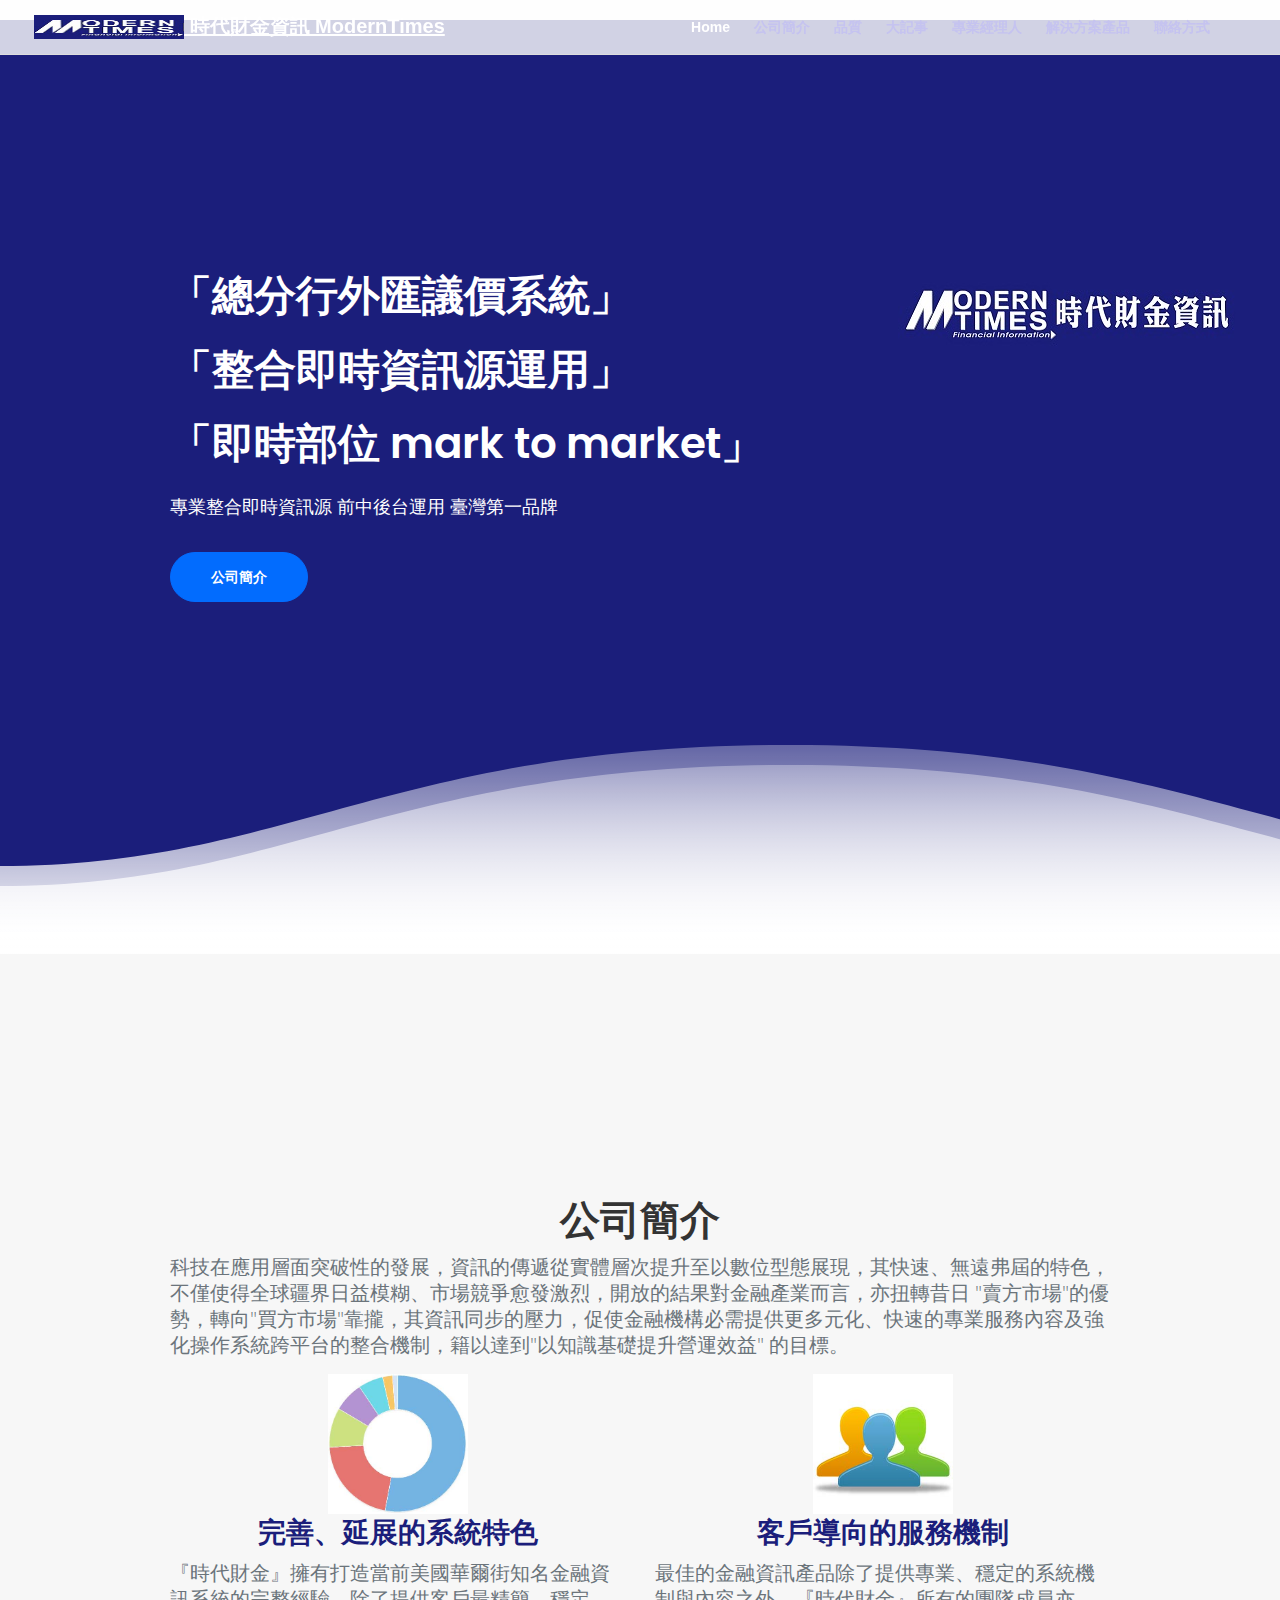
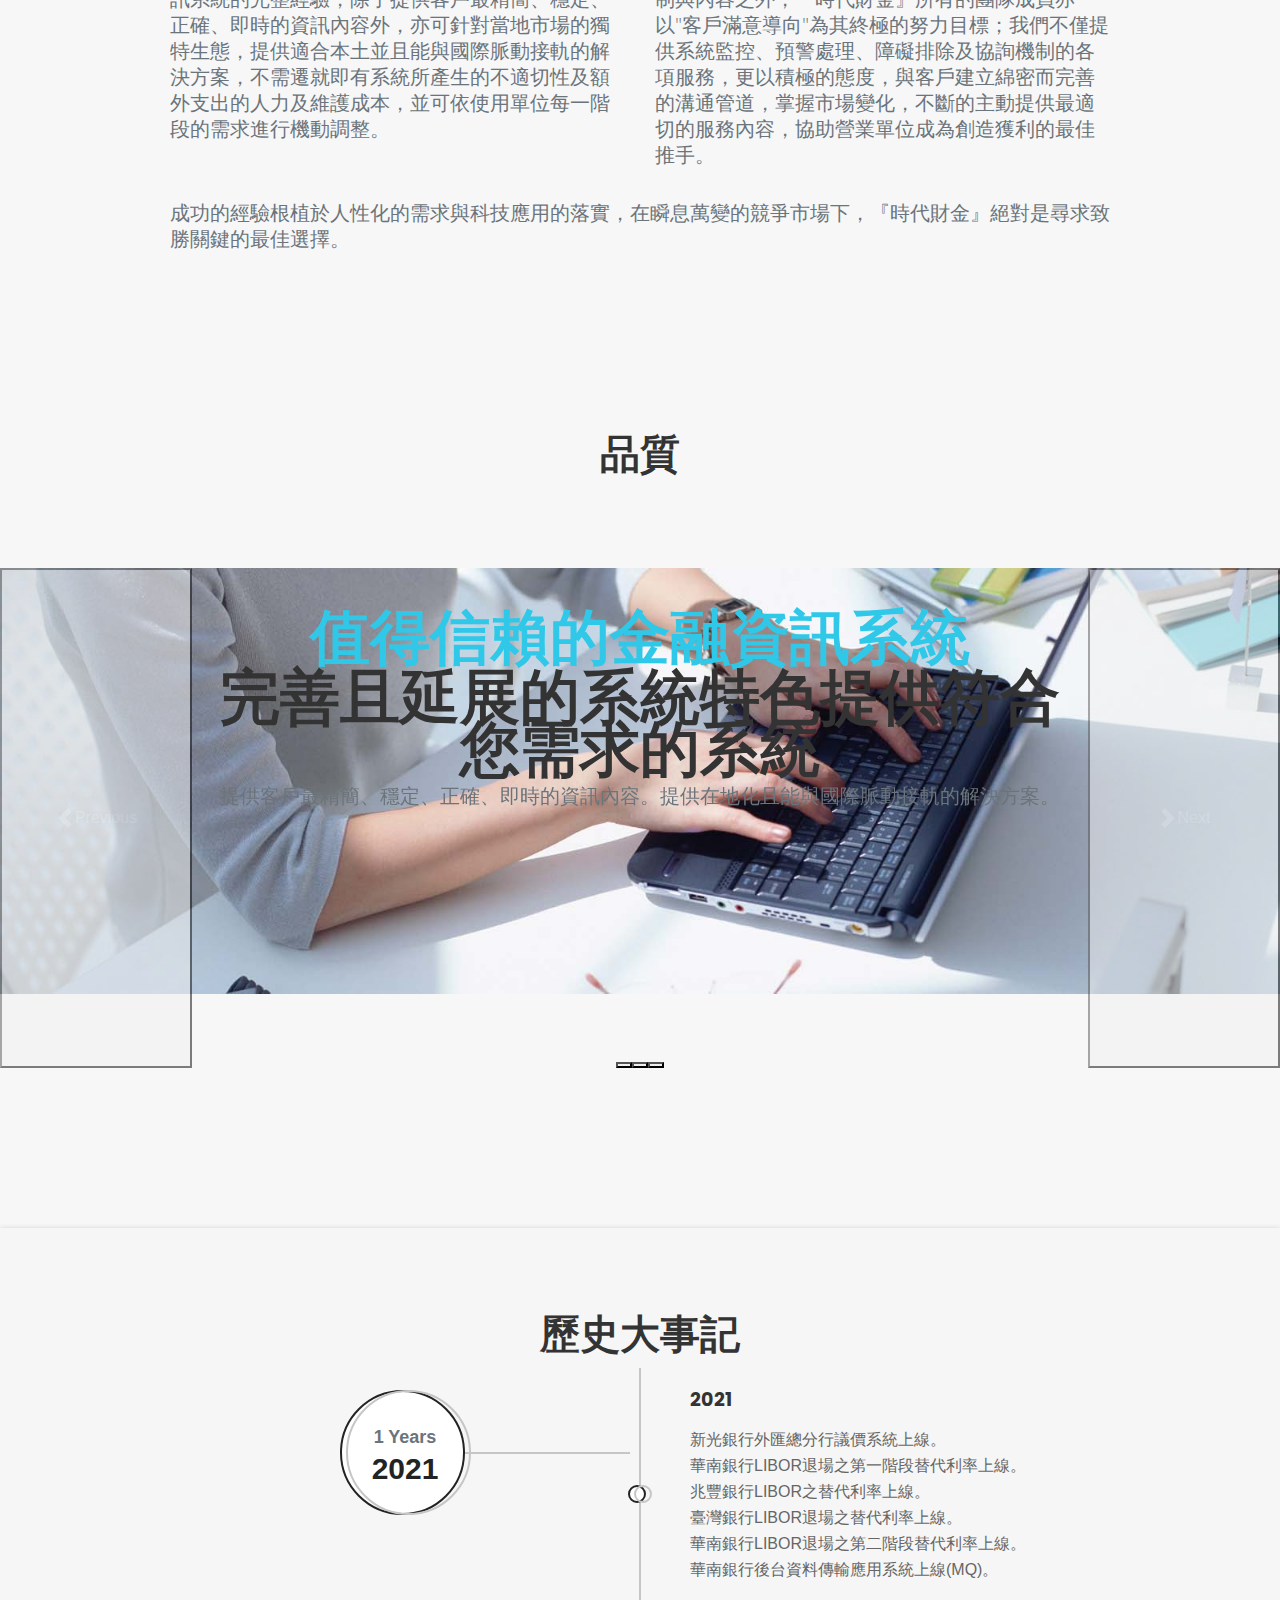
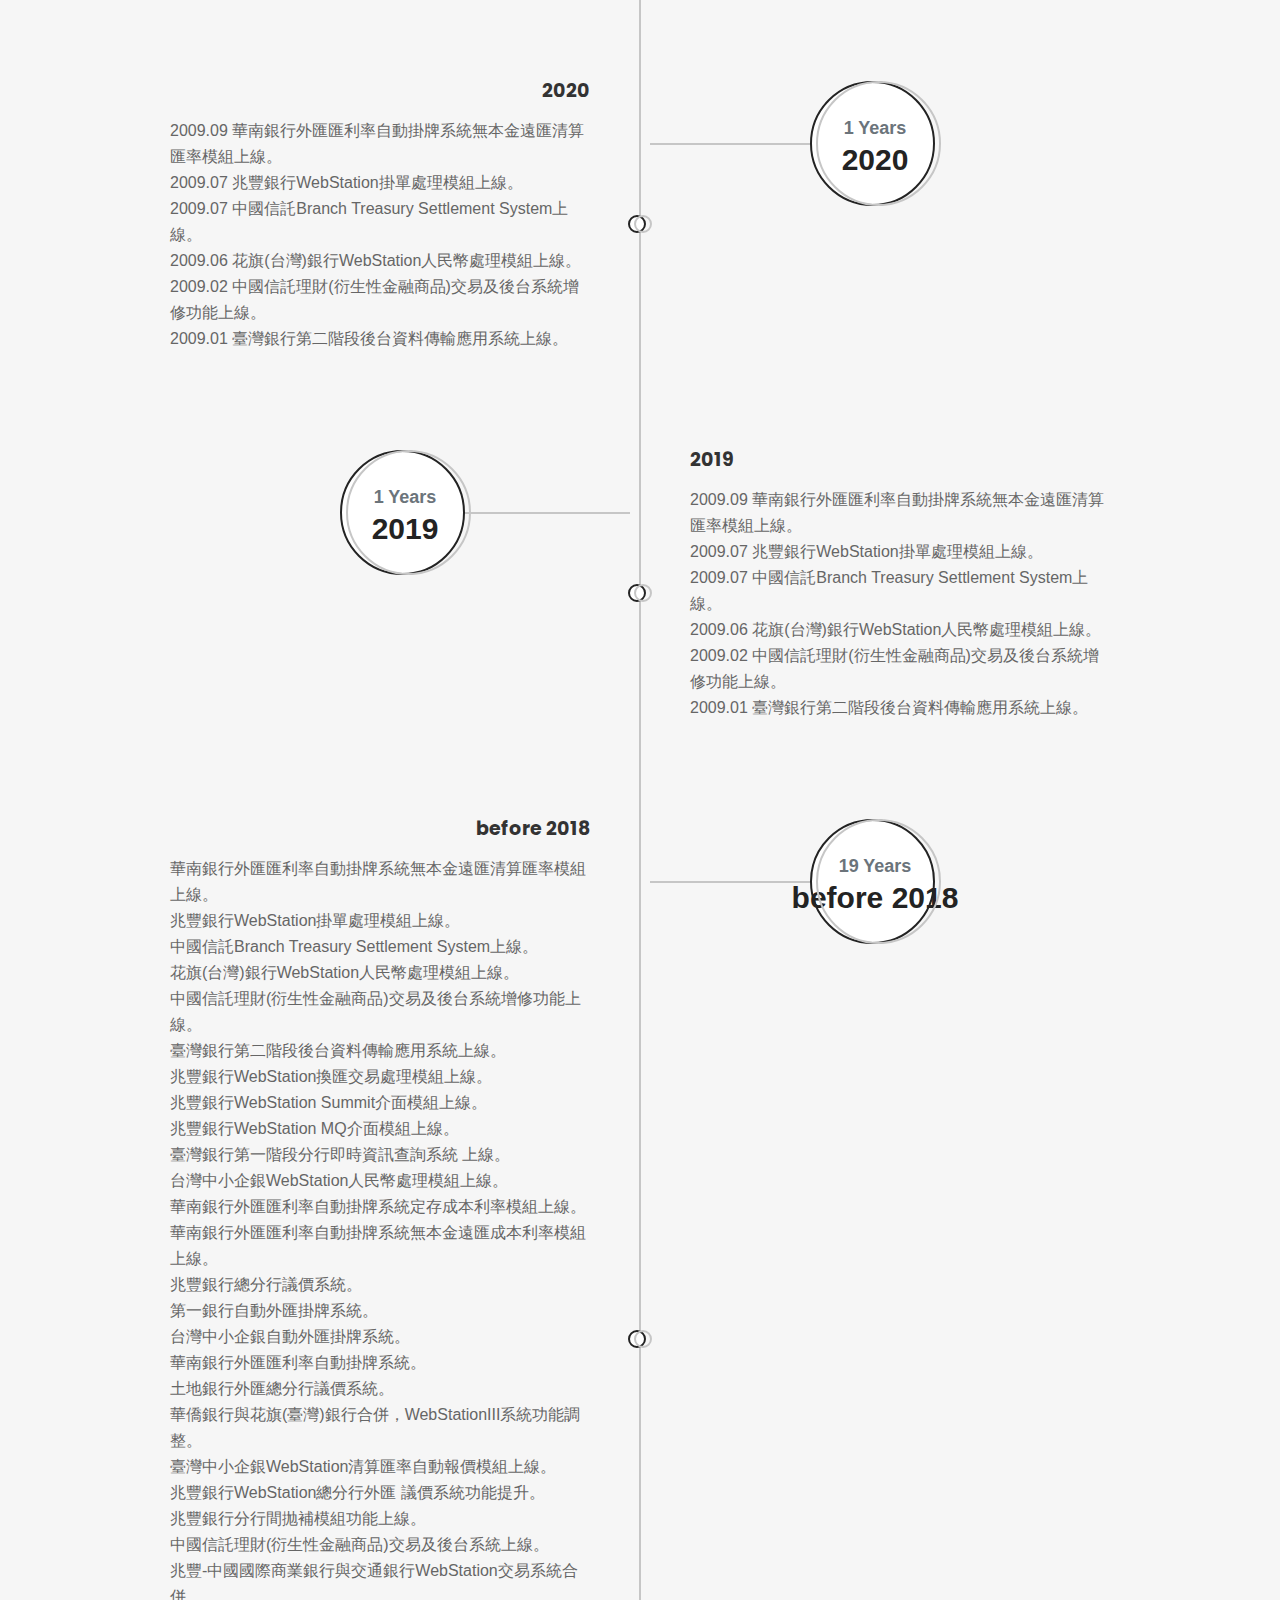
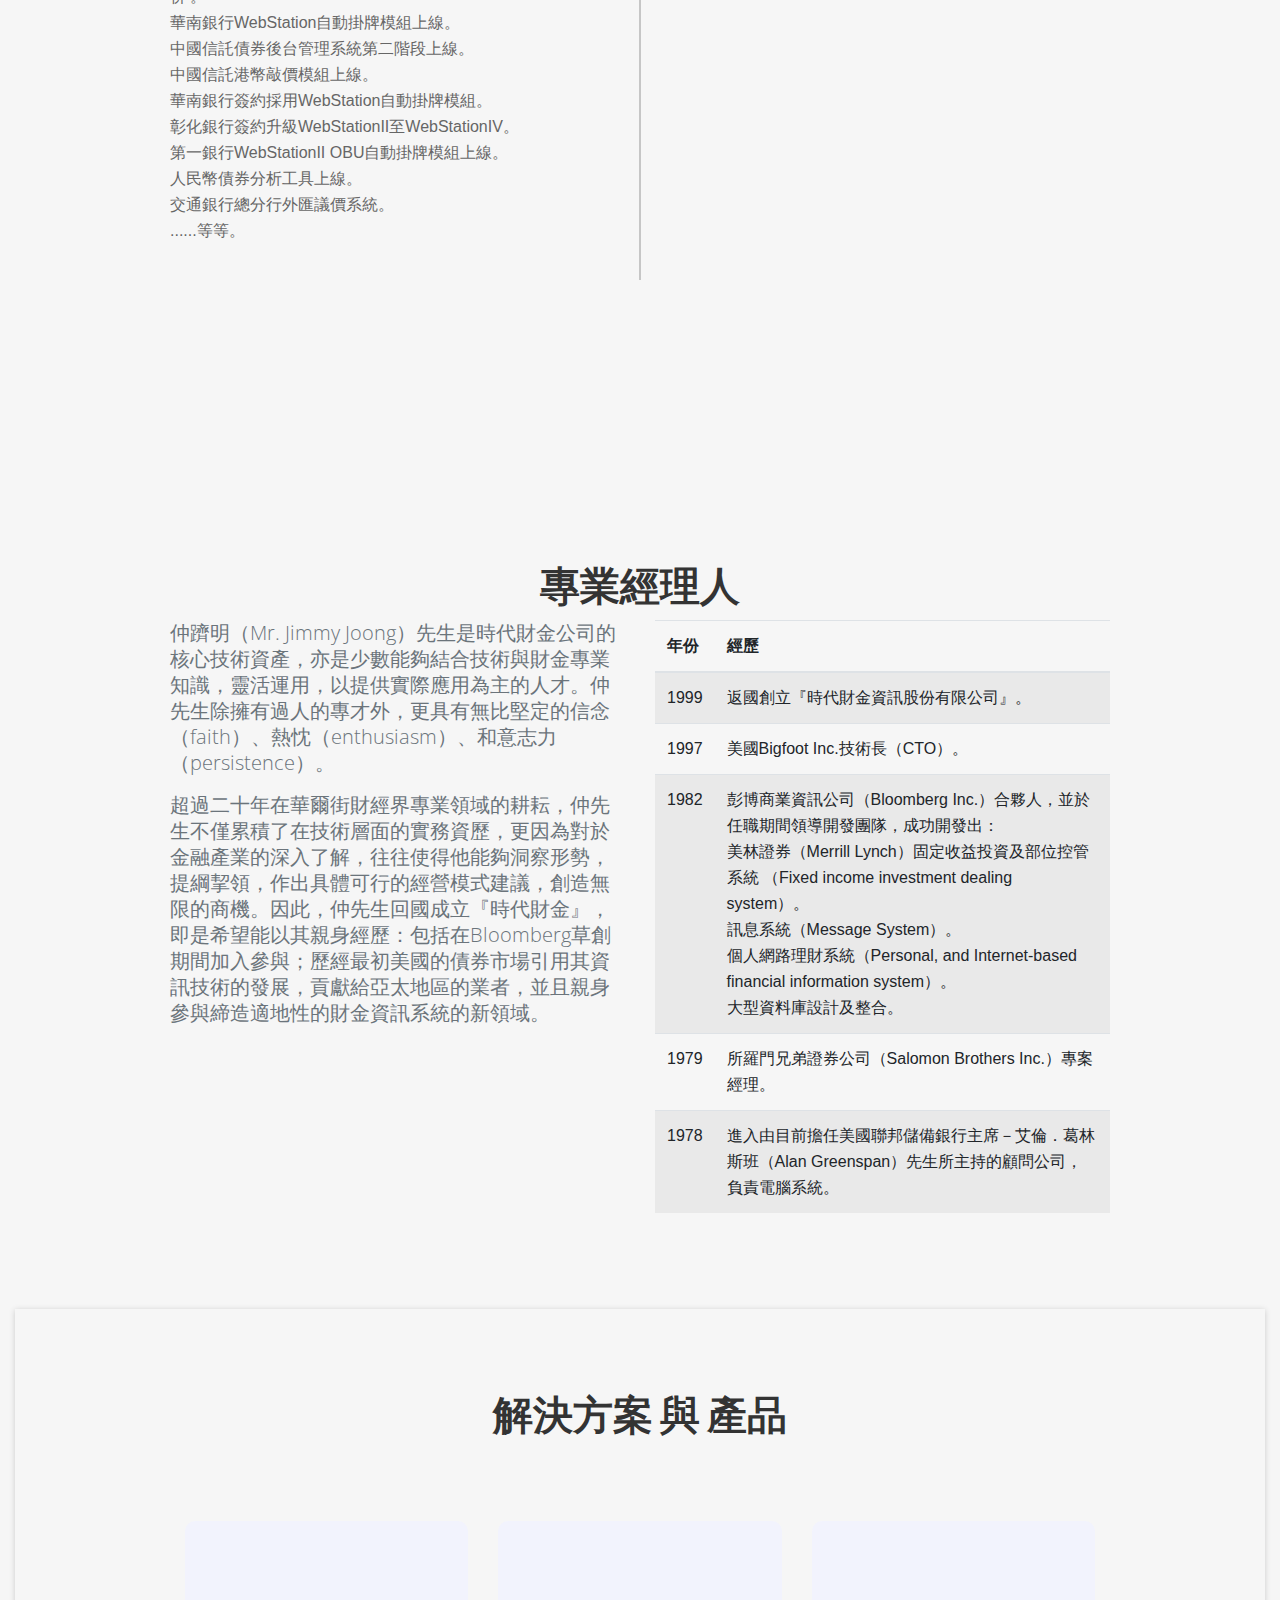
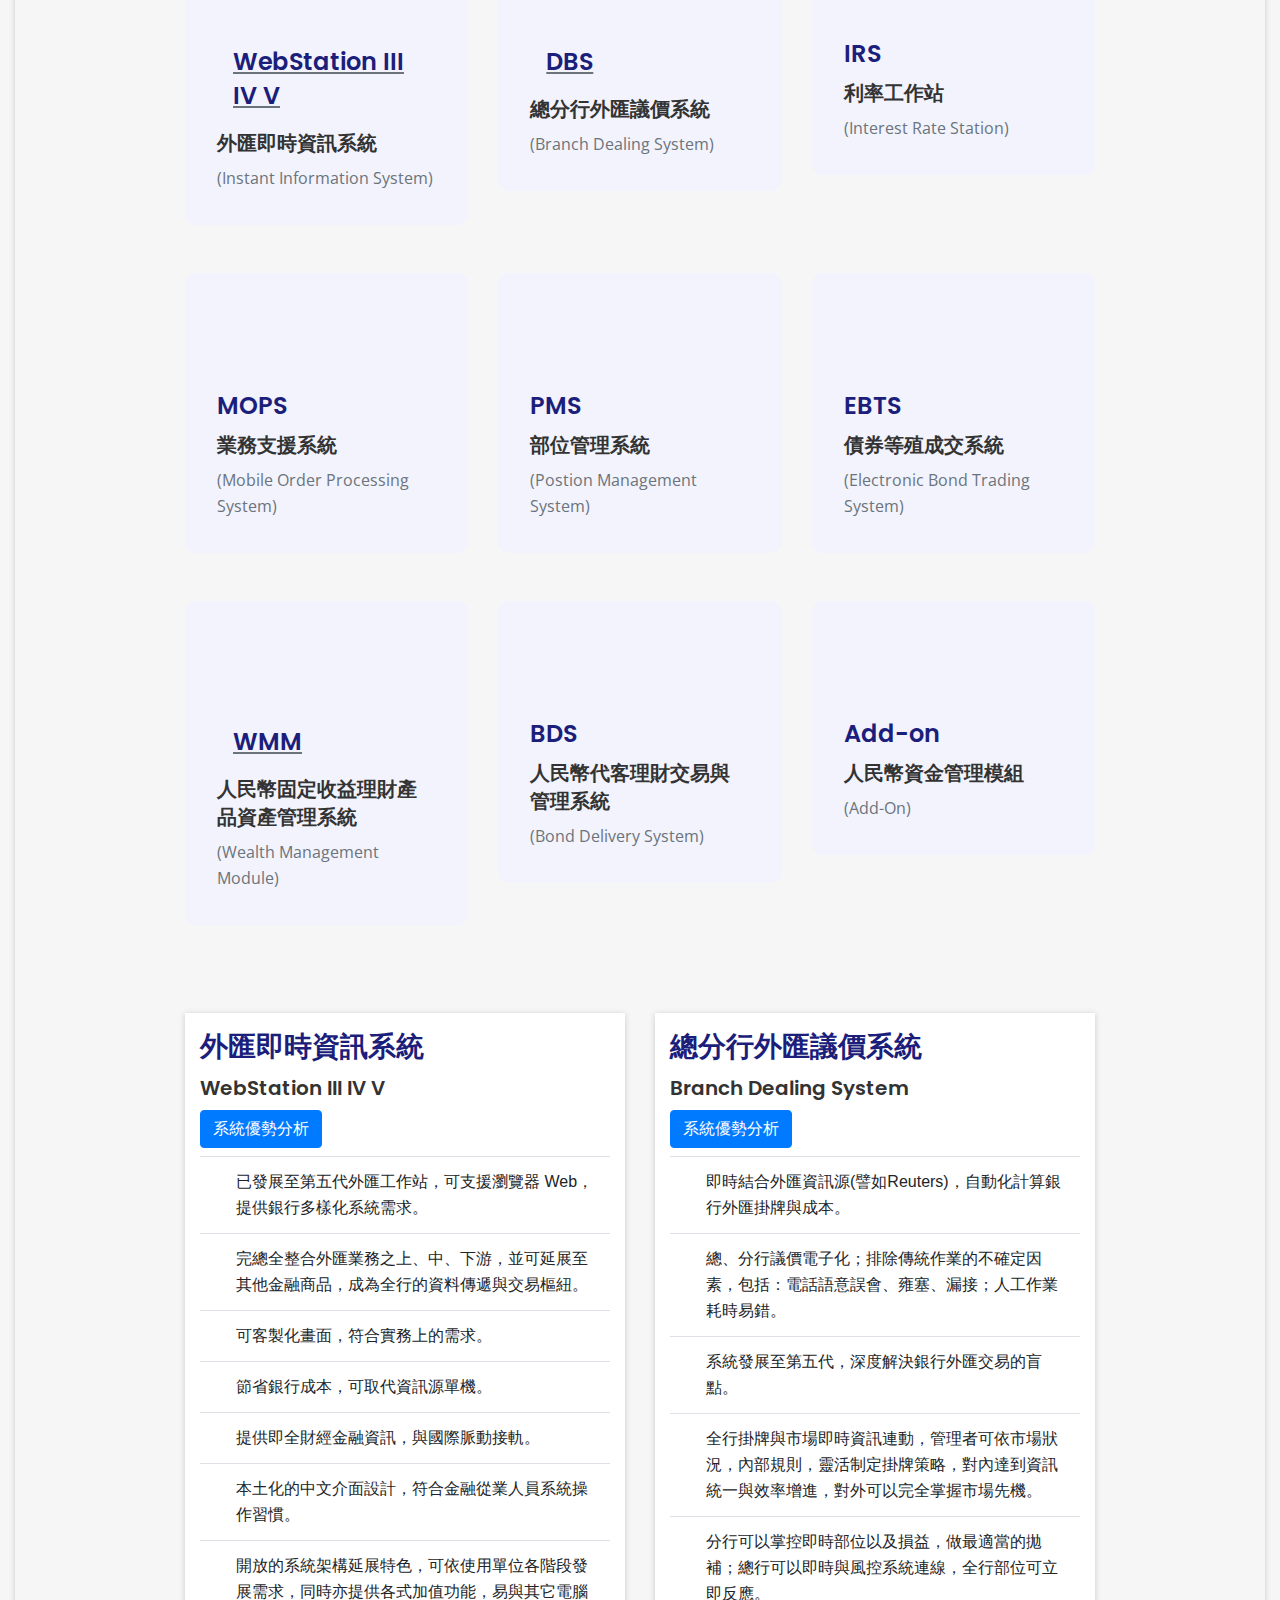
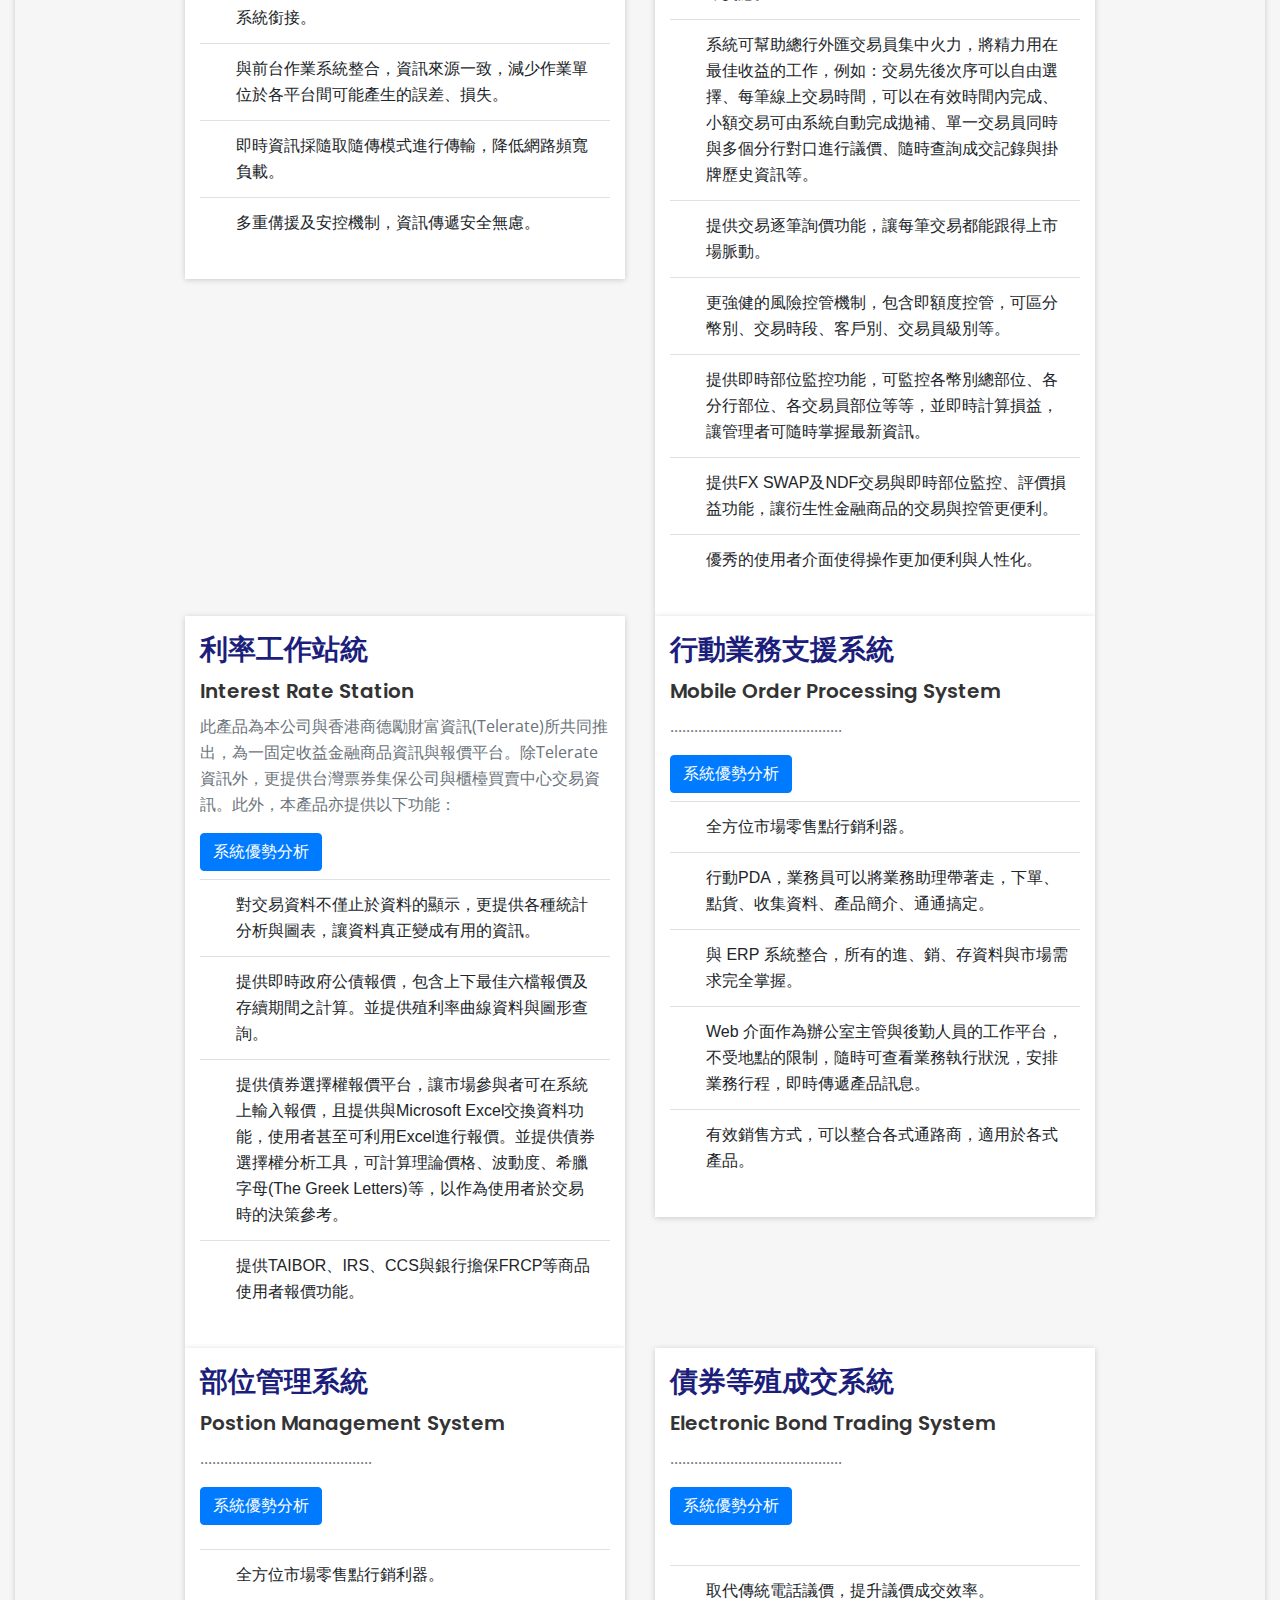
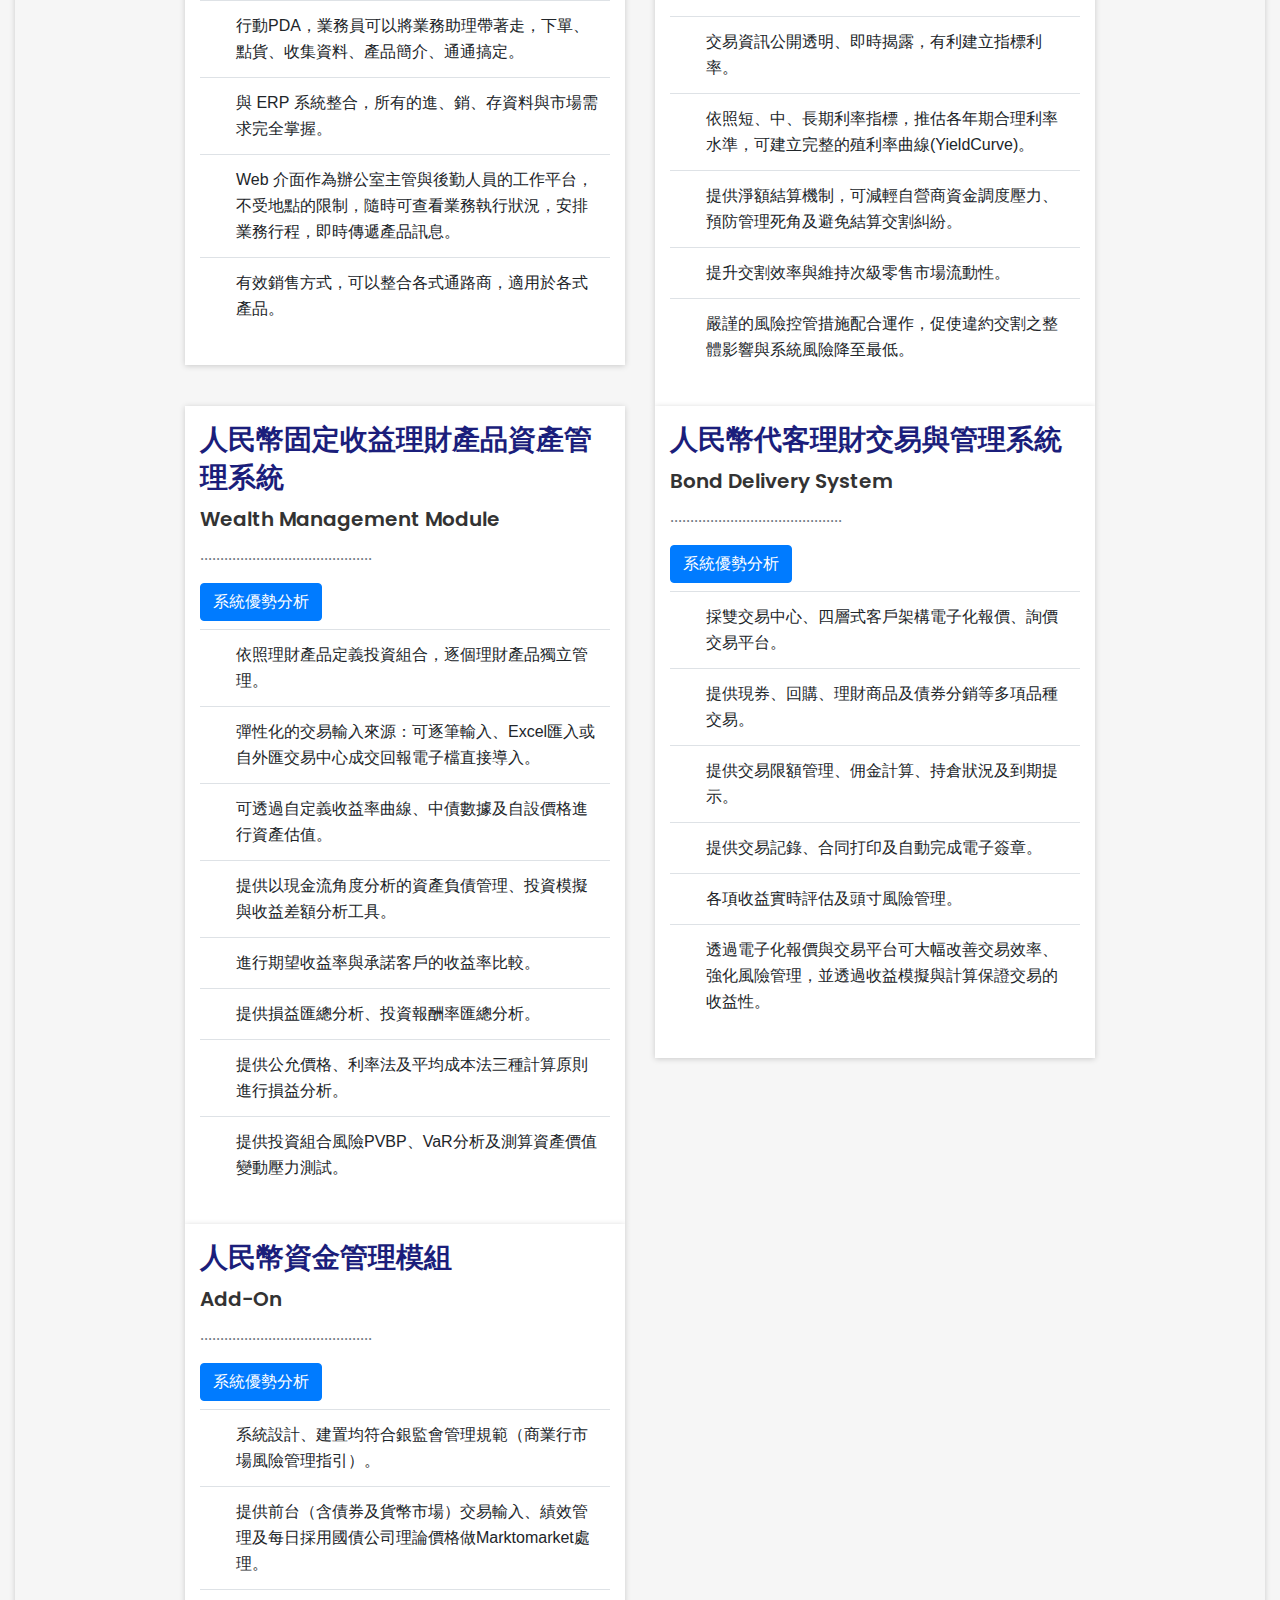
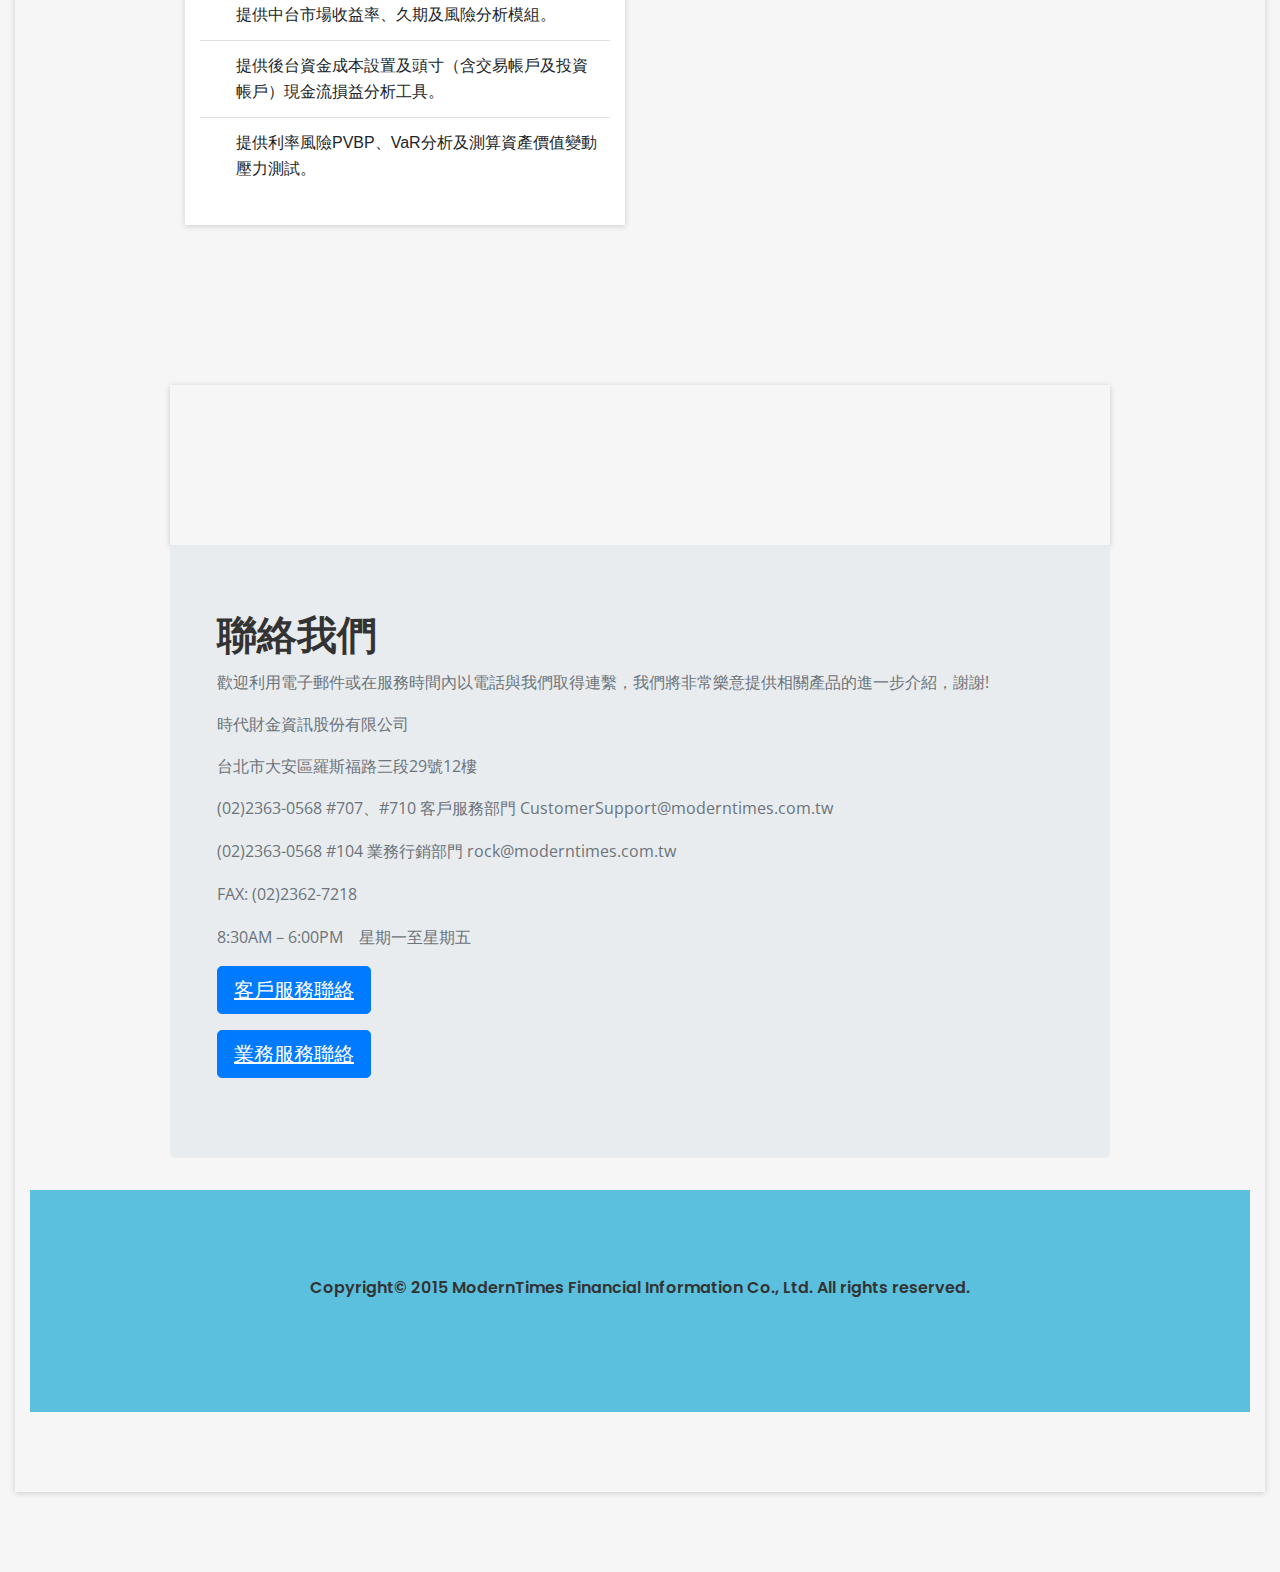
==== commit dd5711ab: "20220331 Office" ====
--- a/index.html
+++ b/index.html
@@ -12,12 +12,6 @@
     <meta name="description" content="時代財金資訊股份有限公司" />
     <meta name="keywords" content="外匯總分行交易系統, 外匯, 衍生性金融商品, 銀行交易系統" />
 
-    <!-- timeline css 引用-->
-    <link rel="stylesheet" type="text/css" href="./static/CSS/time.css">
-    <link rel="stylesheet" type="text/css" href="./static/css/swiper.css">
-    <link rel="stylesheet" type="text/css" href="./static/css/starter-template.css">
-
-
     <!-- Bootstrap CSS -->
     <link href="https://cdn.jsdelivr.net/npm/bootstrap@5.0.2/dist/css/bootstrap.min.css" rel="stylesheet"
         integrity="sha384-EVSTQN3/azprG1Anm3QDgpJLIm9Nao0Yz1ztcQTwFspd3yD65VohhpuuCOmLASjC" crossorigin="anonymous" />
@@ -29,11 +23,16 @@
     <link href="https://fonts.googleapis.com/css2?family=Open+Sans:ital,wght@0,400;0,600;0,700;1,400&display=swap"
         rel="stylesheet">
     <link href="https://fonts.googleapis.com/css2?family=Poppins:wght@600&display=swap" rel="stylesheet">
-    <link href="./static/css/bootstrap.css" rel="stylesheet">
-    <link href="./static/css/fontawesome-all.css" rel="stylesheet">
-    <link href="./static/css/swiper.css" rel="stylesheet">
-    <link href="./static/css/magnific-popup.css" rel="stylesheet">
-    <link href="./static/css/styles.css" rel="stylesheet">
+    <link href="./static/css_mt/bootstrap.css" rel="stylesheet">
+    <link href="./static/css_mt/fontawesome-all.css" rel="stylesheet">
+    <link href="./static/css_mt/swiper.css" rel="stylesheet">
+    <link href="./static/css_mt/magnific-popup.css" rel="stylesheet">
+    <link href="./static/css_mt/styles.css" rel="stylesheet">
+    <link rel="stylesheet" type="text/css" href="./static/css_mt/mtmain.css">
+    <link rel="stylesheet" type="text/css" href="./static/css_mt/time.css">
+    <link rel="stylesheet" type="text/css" href="./static/css_mt/swiper.css">
+    <link rel="stylesheet" type="text/css" href="./static/css_mt/starter-template.css">
+
 
     <!-- Favicon  -->
     <link rel="icon" href="./static/images/favicon.ico">
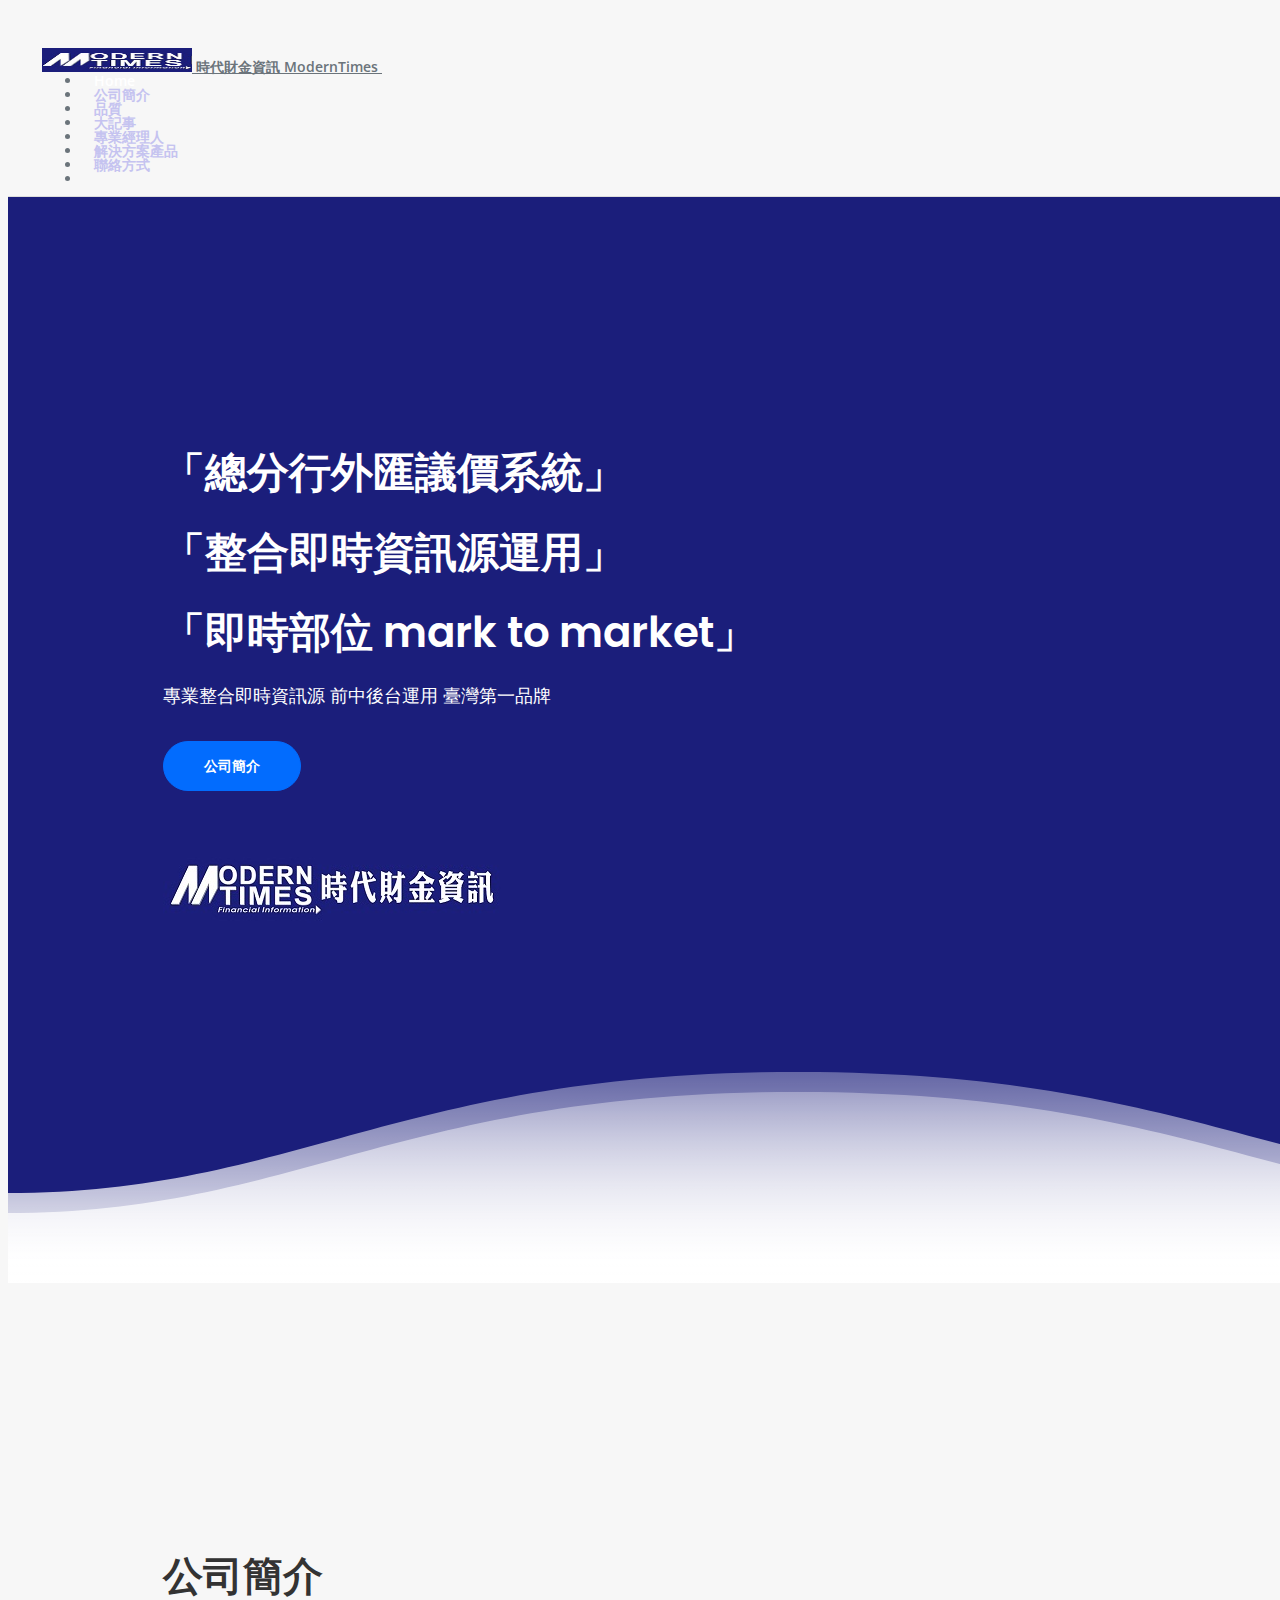
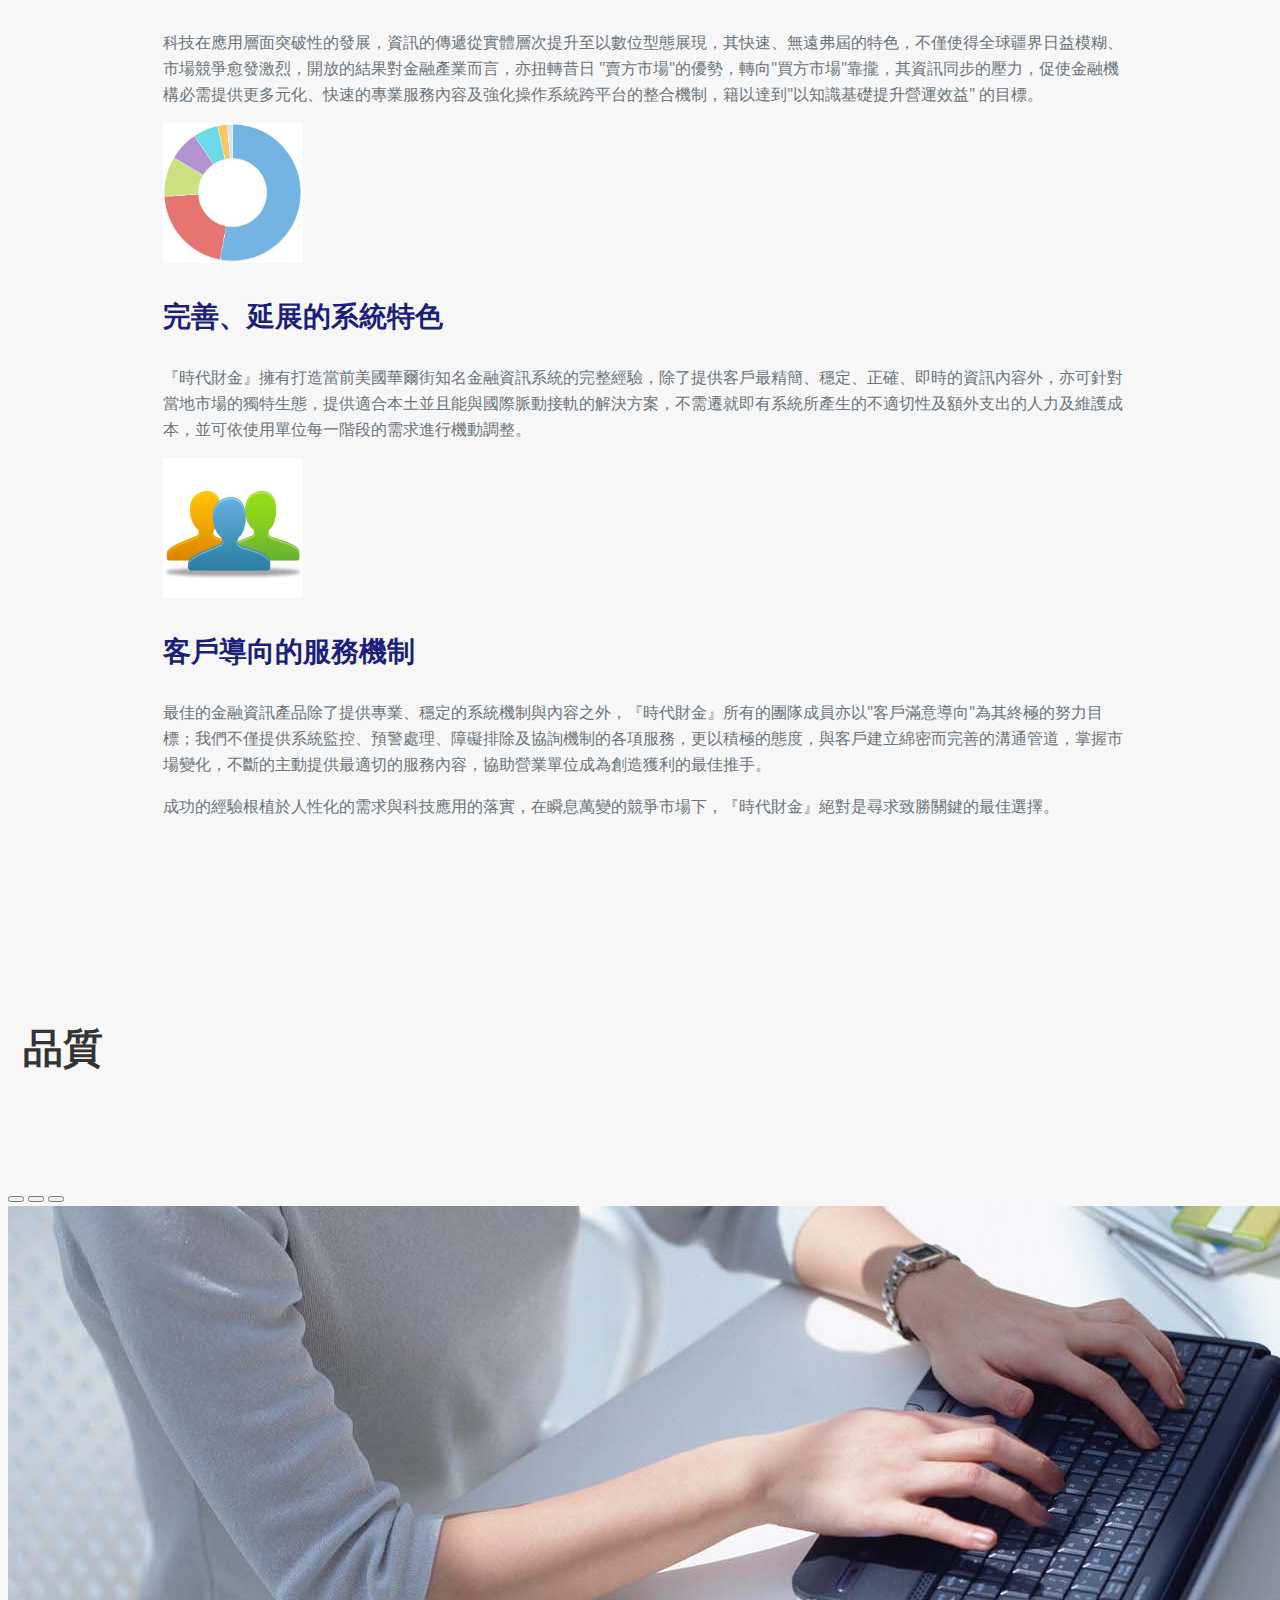
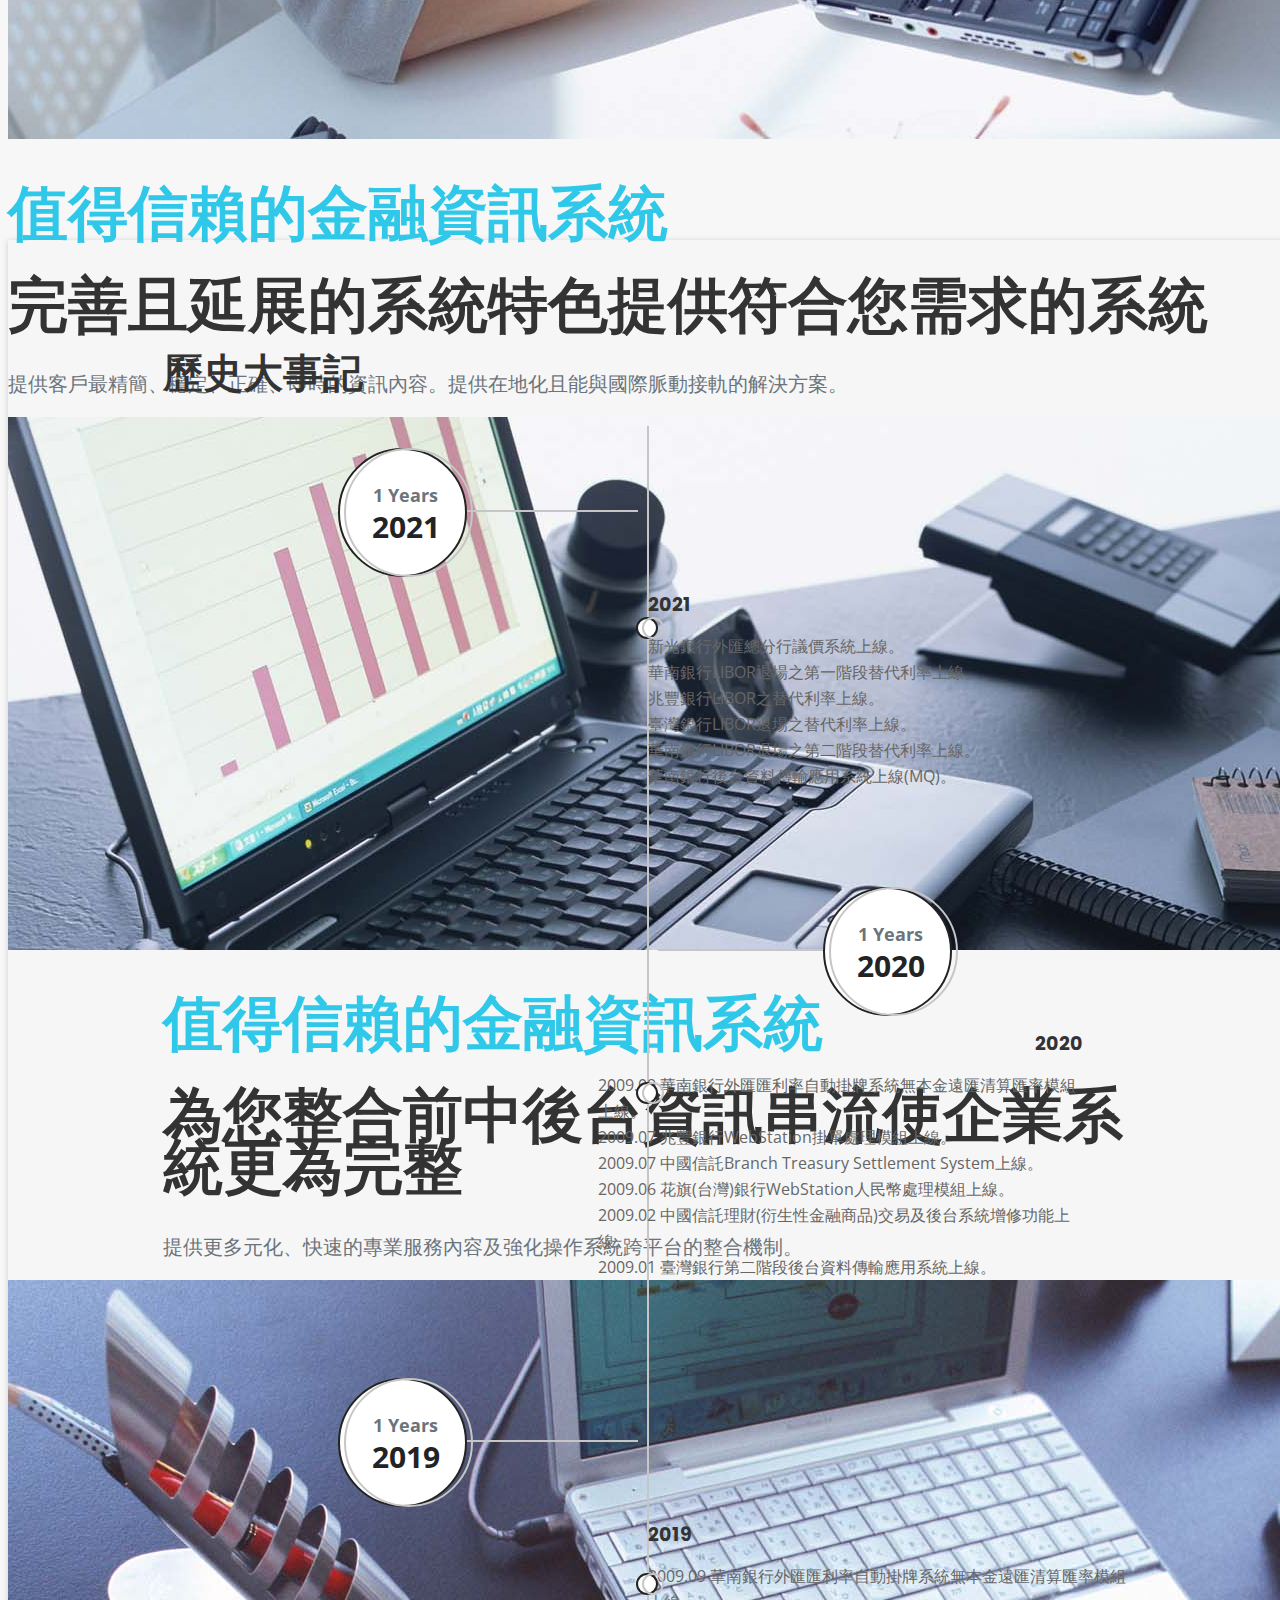
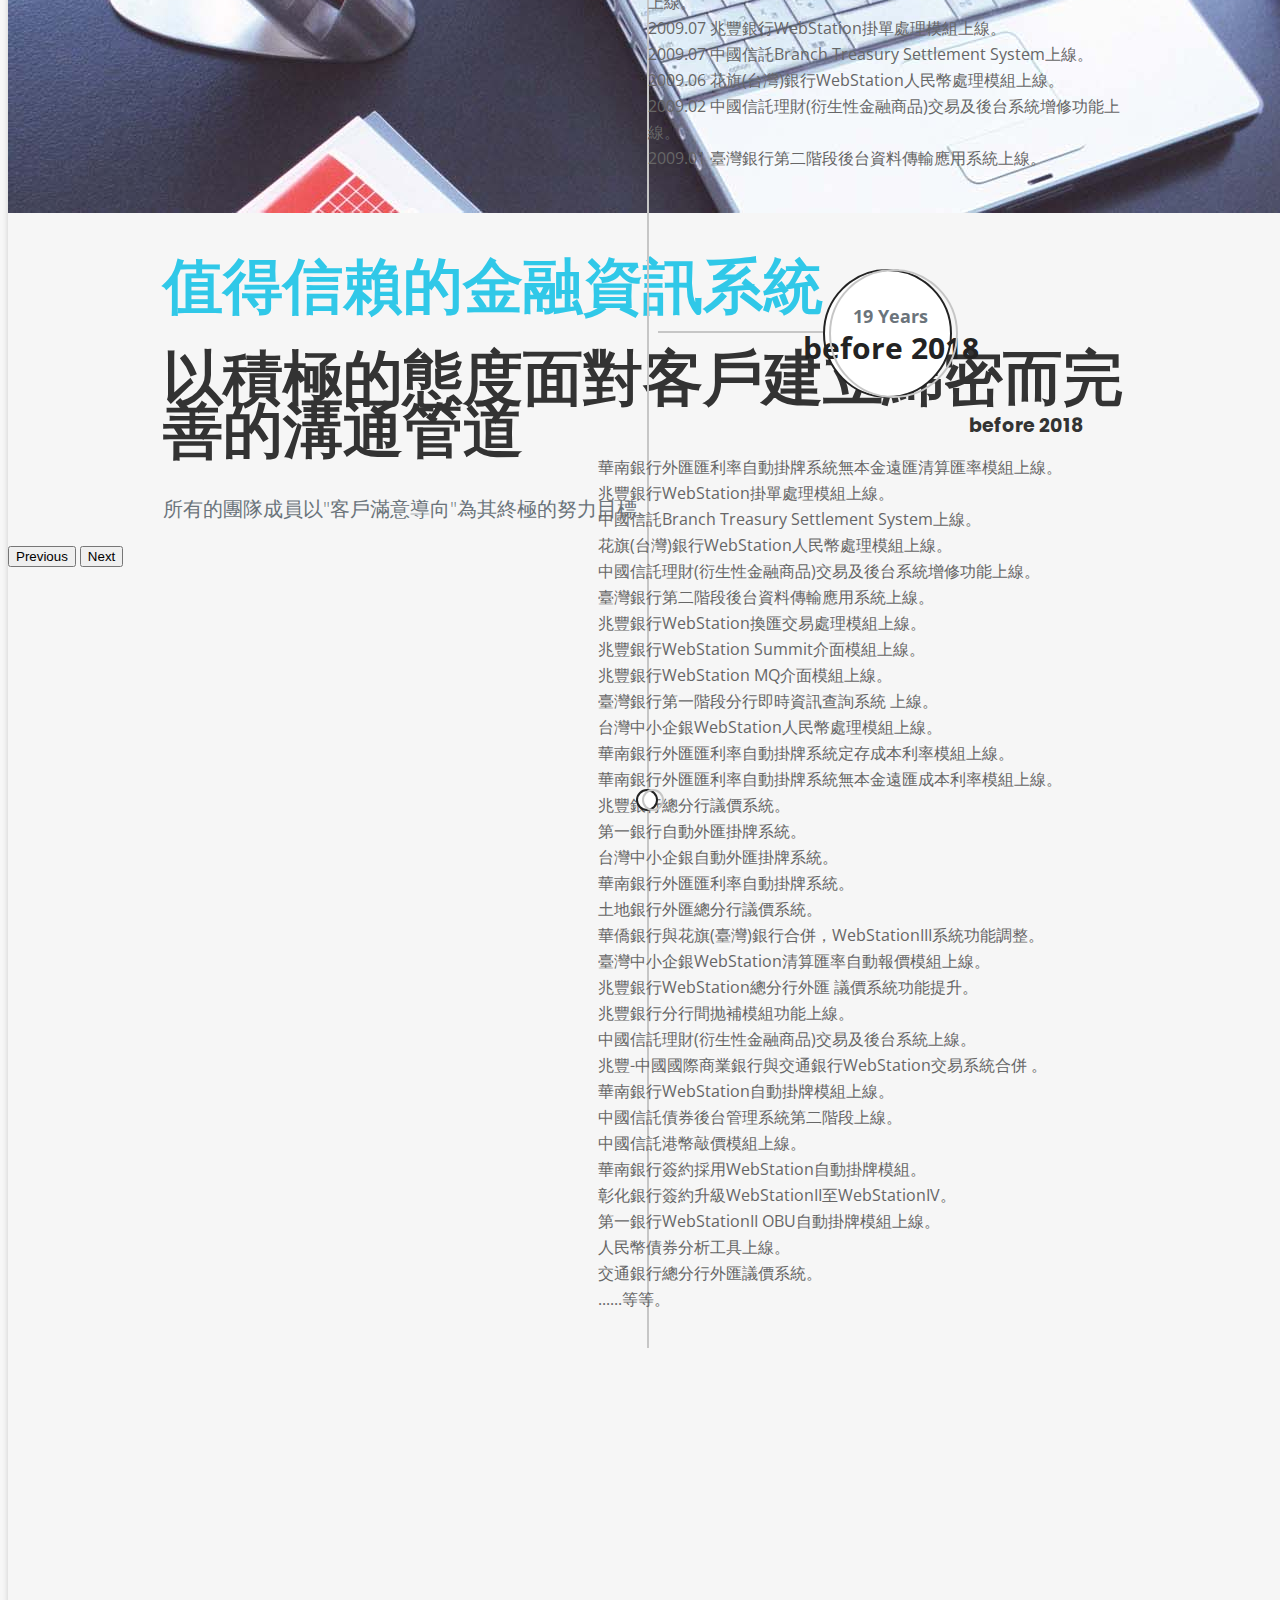
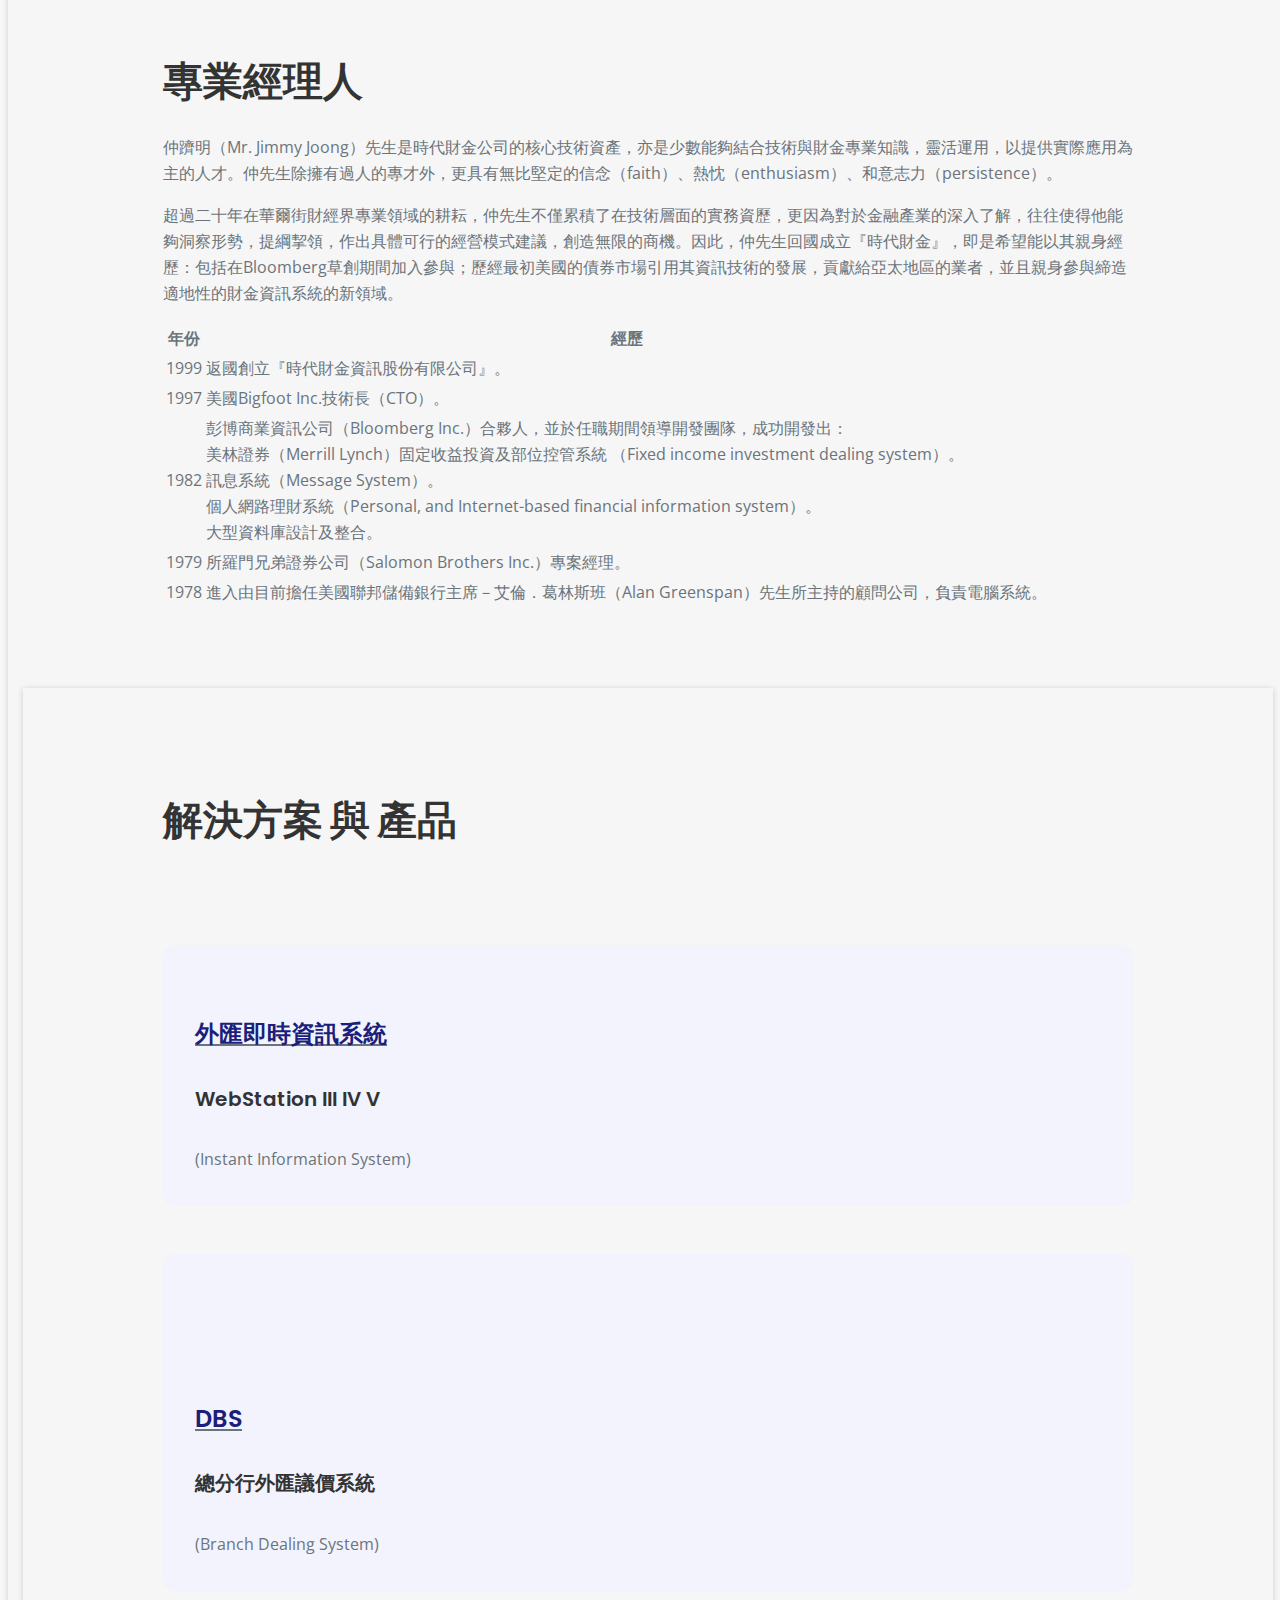
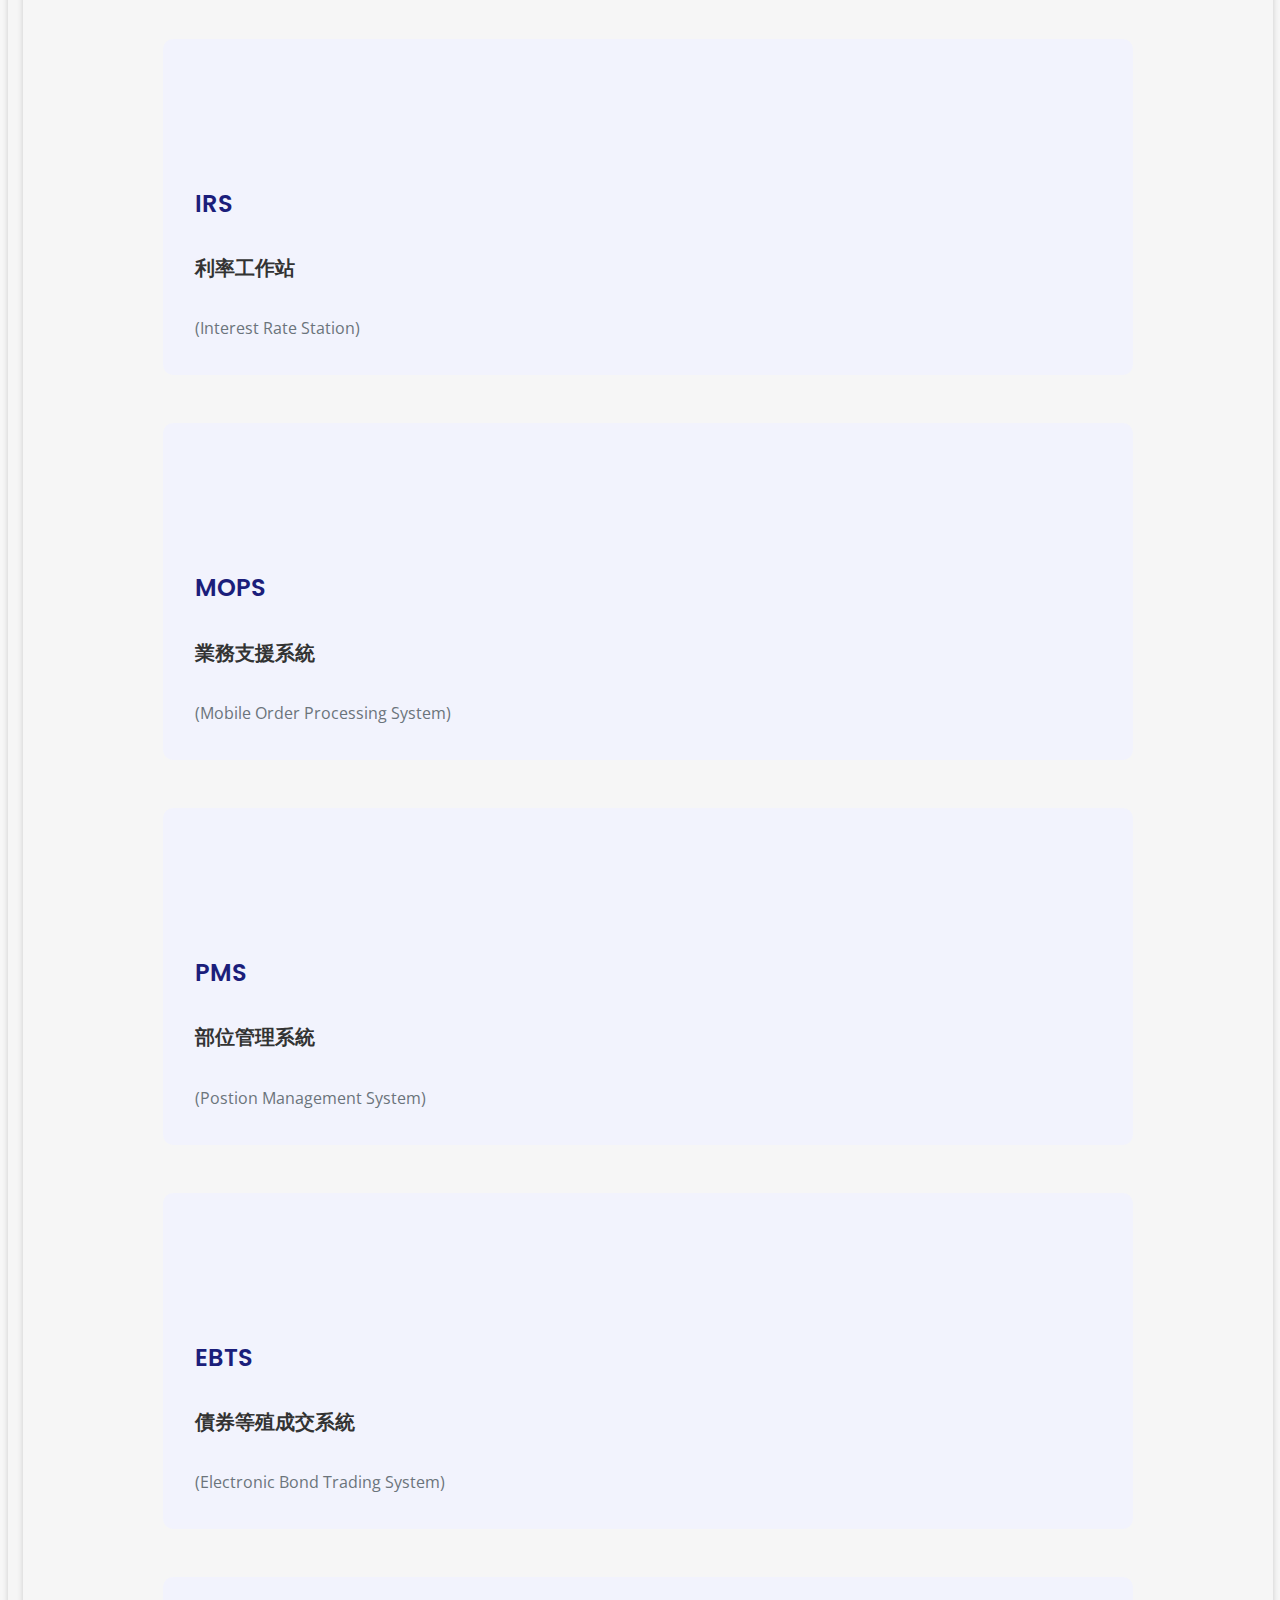
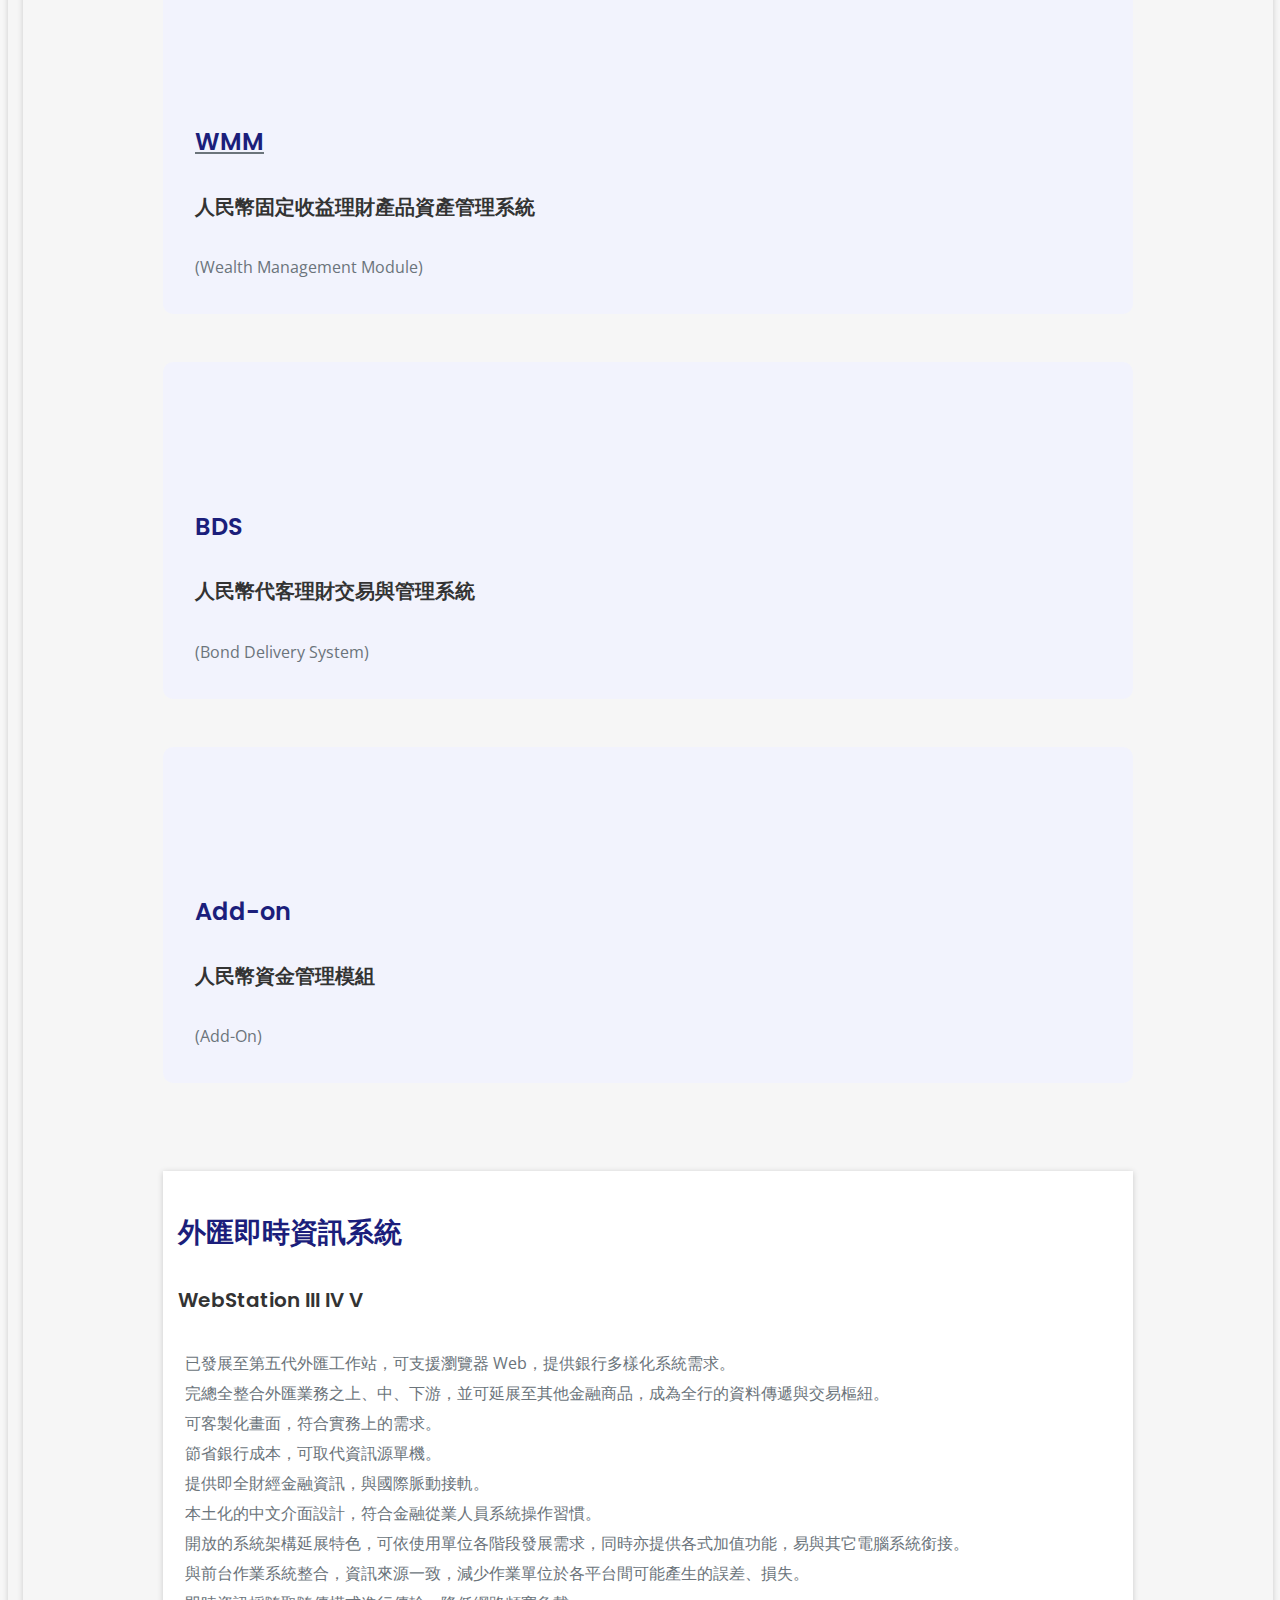
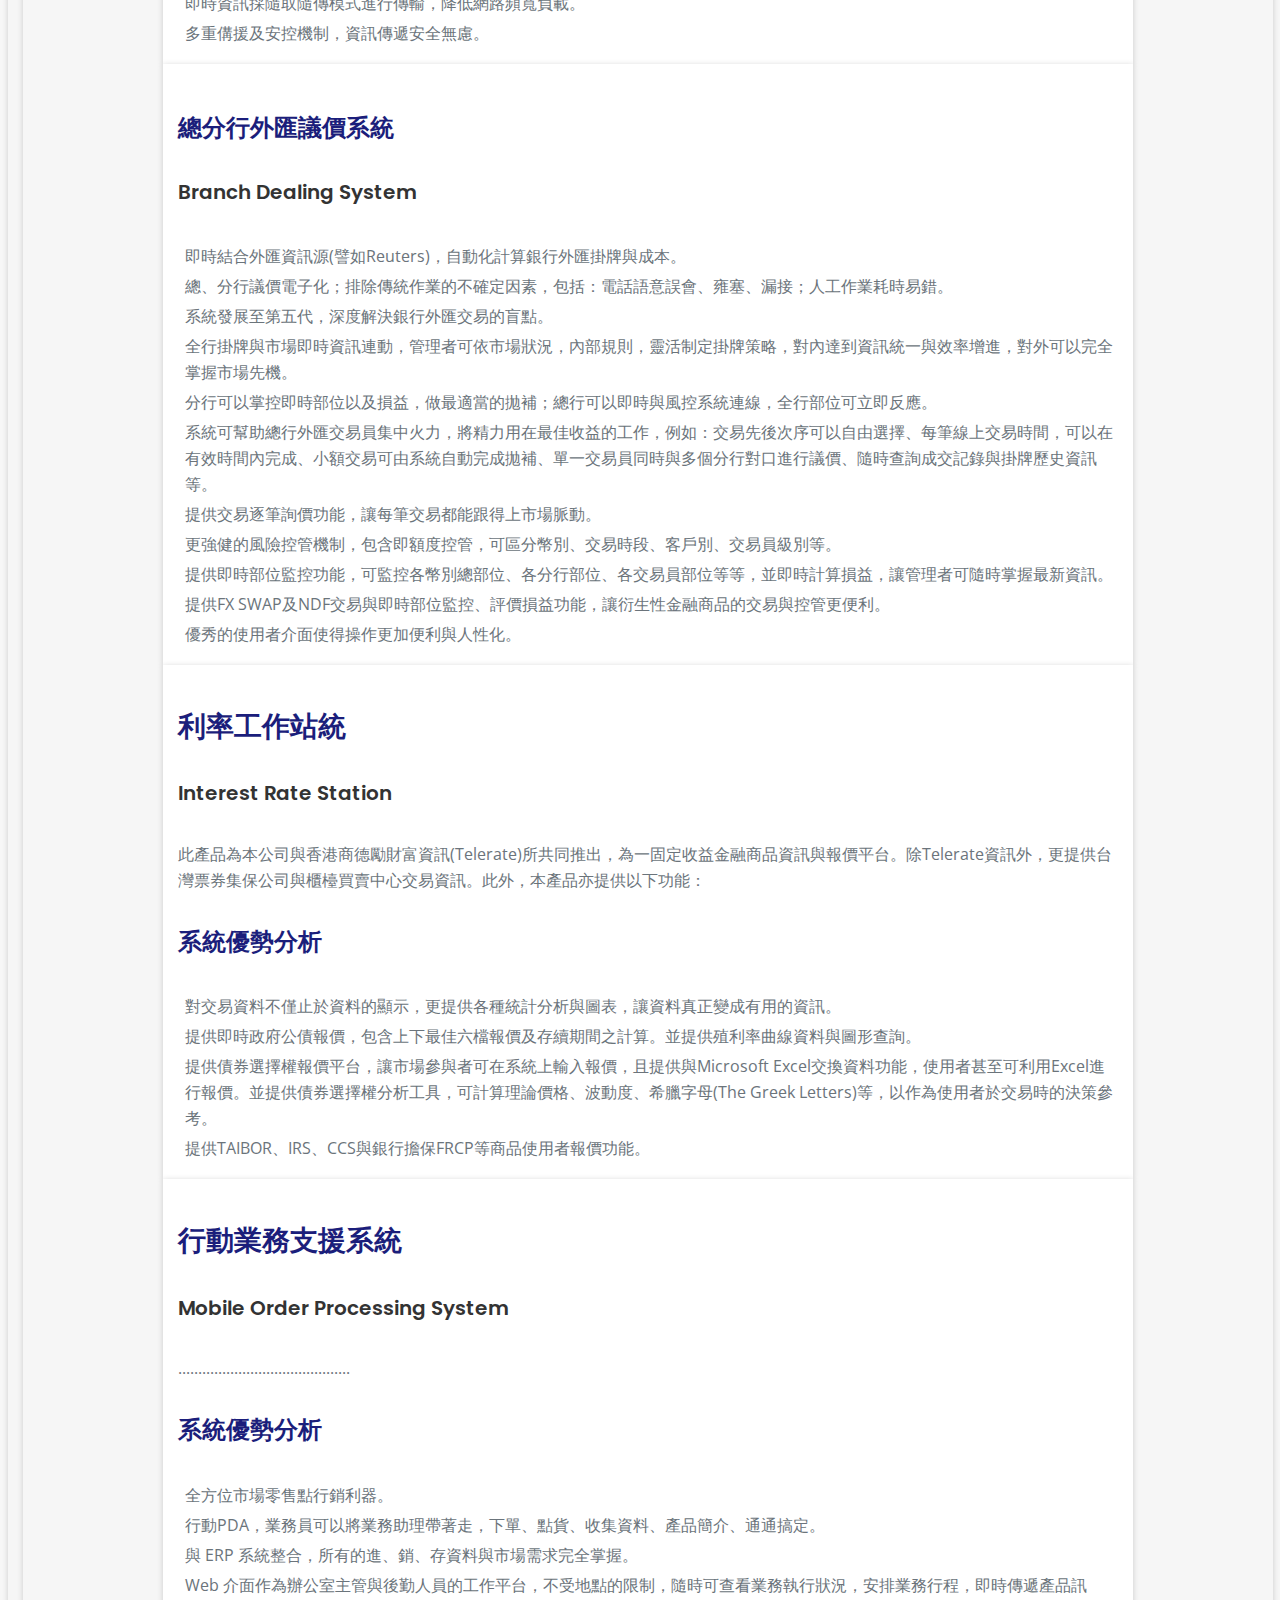
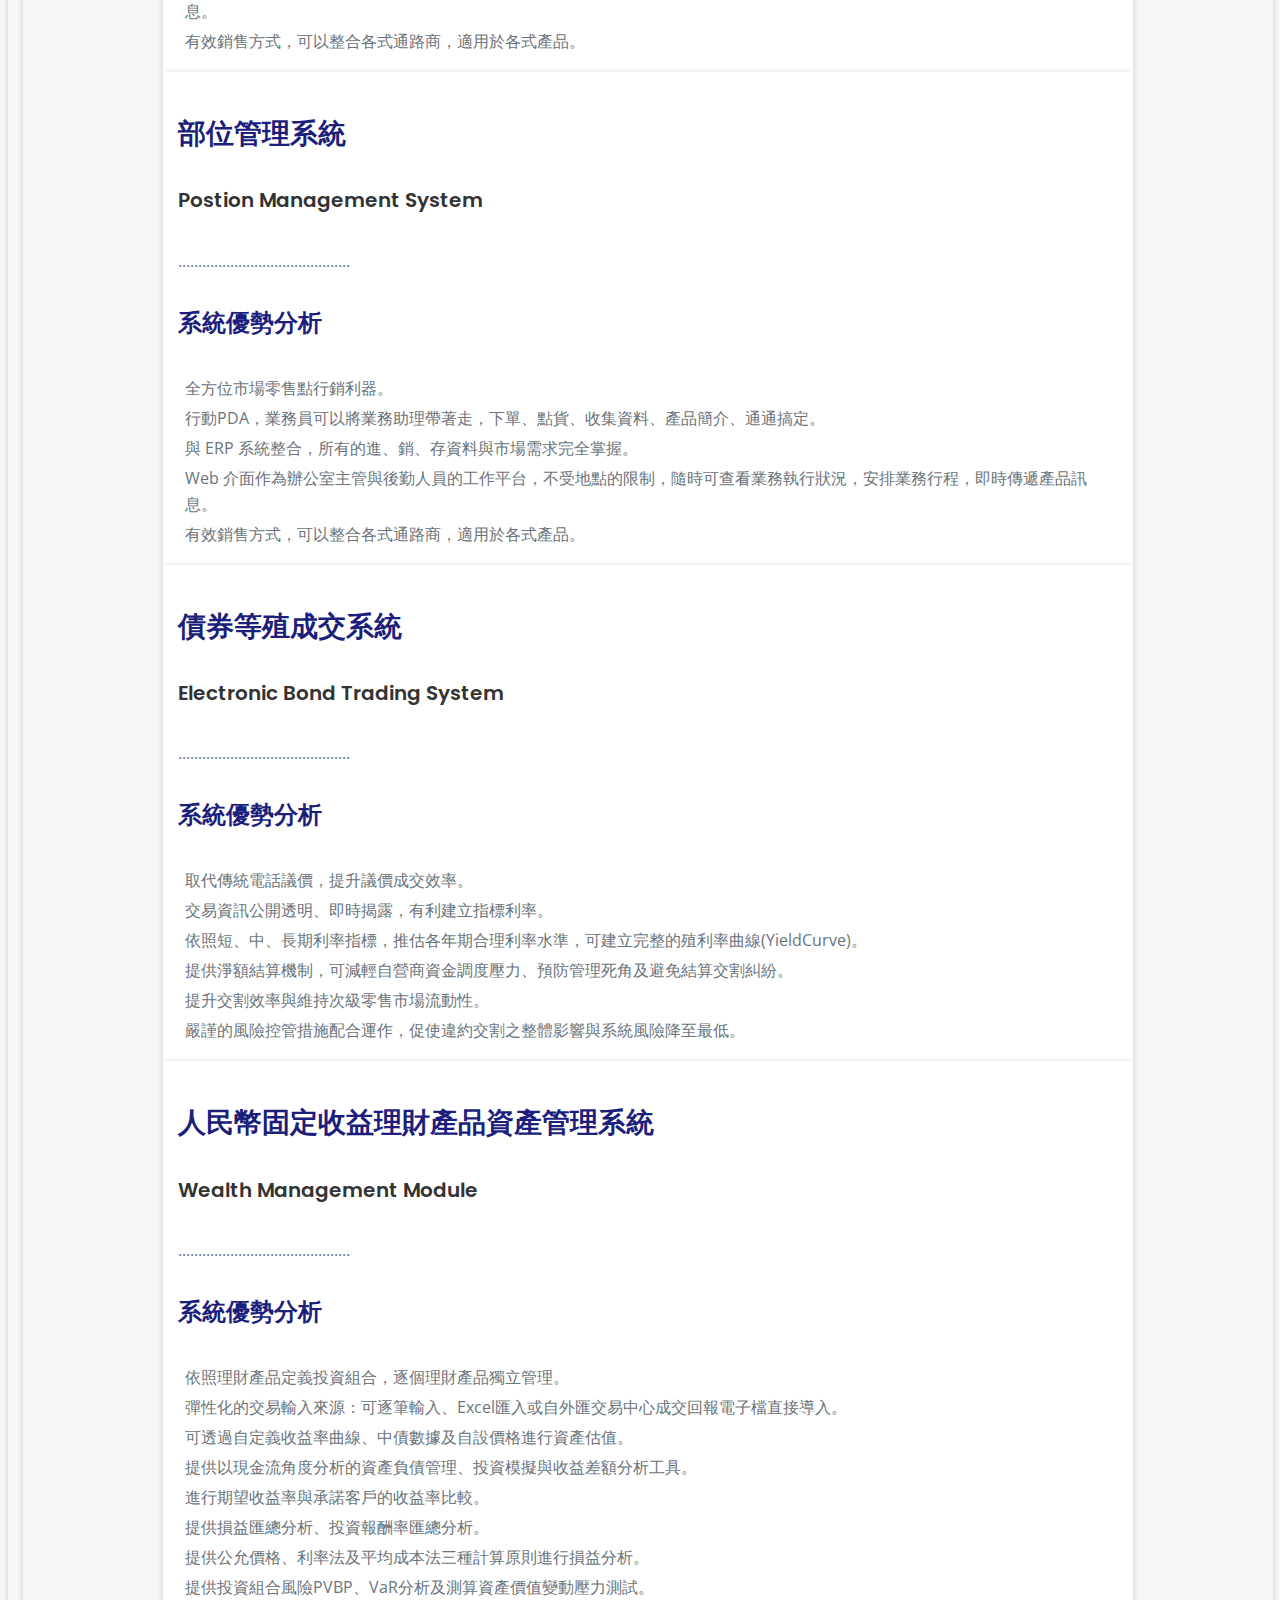
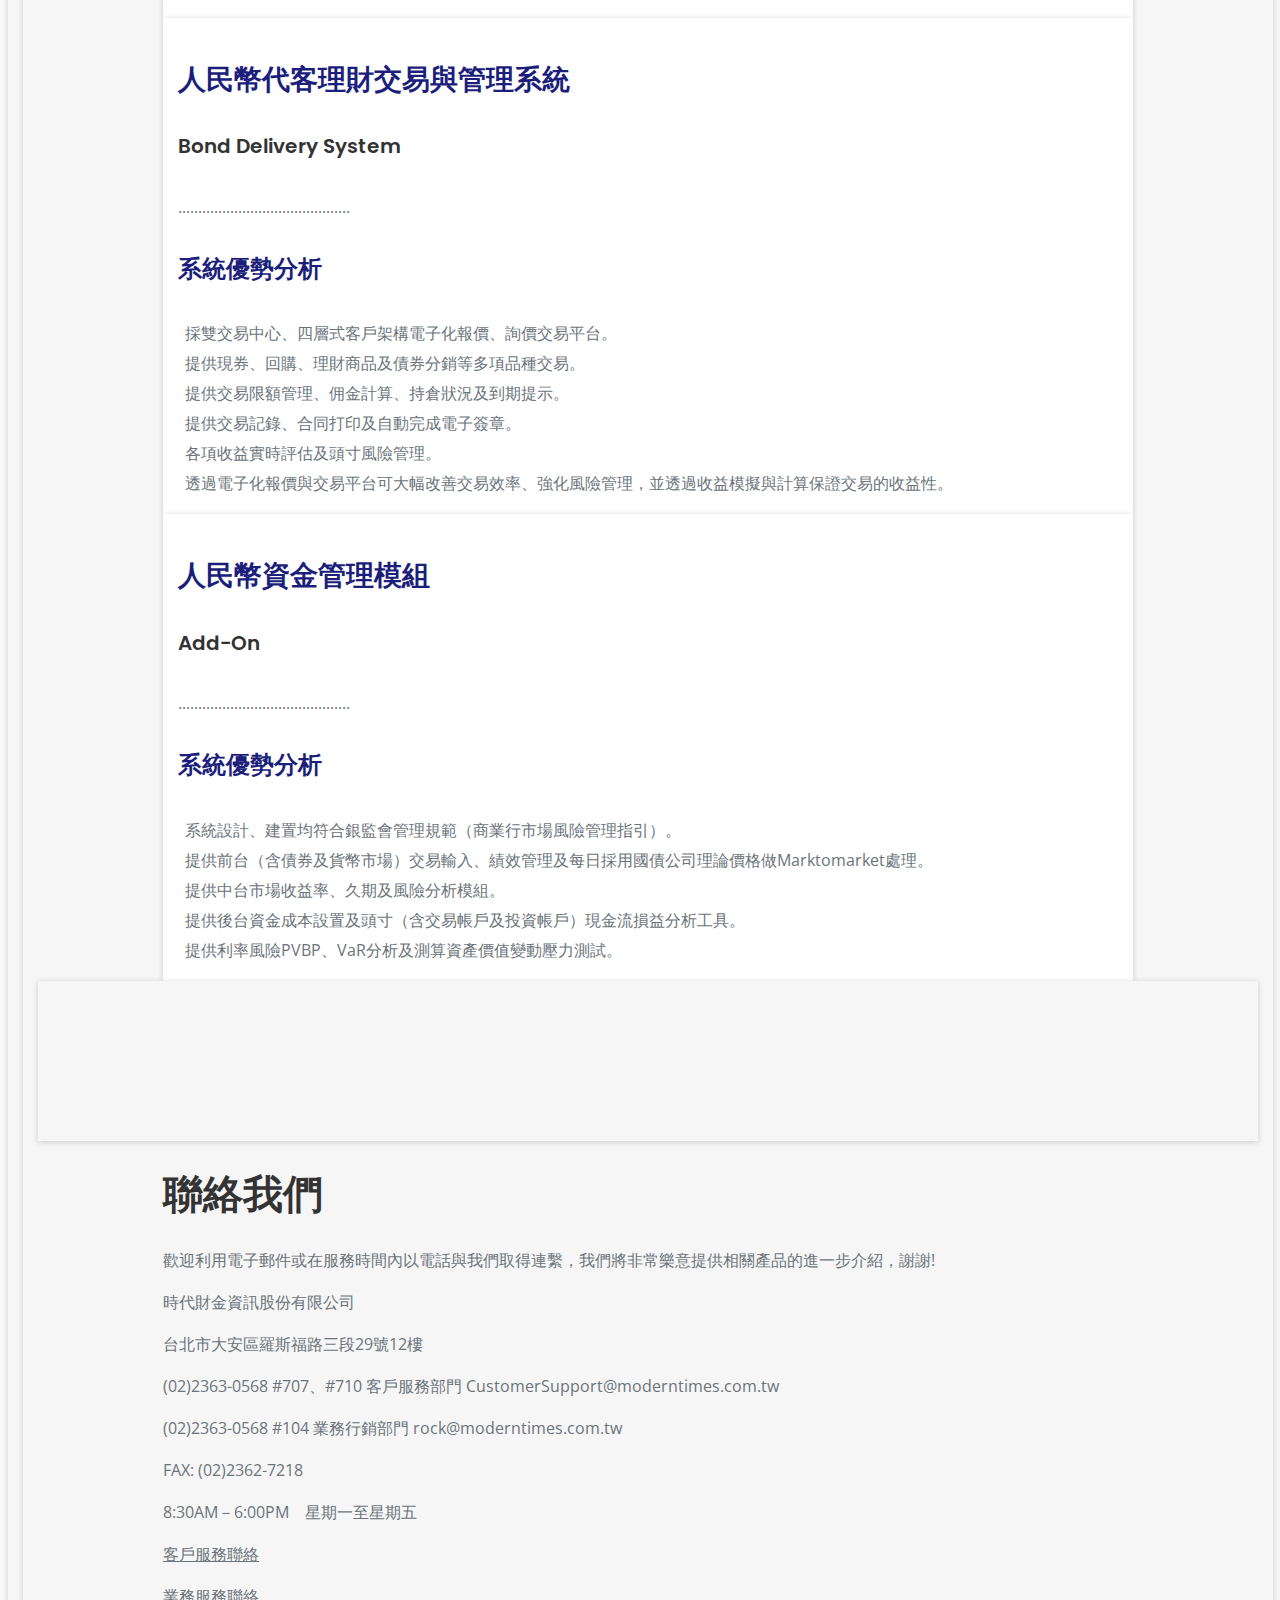
==== commit 3a76fb21: "20220406 home" ====
--- a/index.html
+++ b/index.html
@@ -12,6 +12,13 @@
     <meta name="description" content="時代財金資訊股份有限公司" />
     <meta name="keywords" content="外匯總分行交易系統, 外匯, 衍生性金融商品, 銀行交易系統" />
 
+
+    <link rel="stylesheet" type="text/css" href="./static/css_mt/mtmain.css">
+    <link rel="stylesheet" type="text/css" href="./static/css_mt/time.css">
+    <link rel="stylesheet" type="text/css" href="./static/css_mt/swiper.css">
+    <link rel="stylesheet" type="text/css" href="./static/css_mt/starter-template.css">
+
+
     <!-- Bootstrap CSS -->
     <link href="https://cdn.jsdelivr.net/npm/bootstrap@5.0.2/dist/css/bootstrap.min.css" rel="stylesheet"
         integrity="sha384-EVSTQN3/azprG1Anm3QDgpJLIm9Nao0Yz1ztcQTwFspd3yD65VohhpuuCOmLASjC" crossorigin="anonymous" />
@@ -23,15 +30,10 @@
     <link href="https://fonts.googleapis.com/css2?family=Open+Sans:ital,wght@0,400;0,600;0,700;1,400&display=swap"
         rel="stylesheet">
     <link href="https://fonts.googleapis.com/css2?family=Poppins:wght@600&display=swap" rel="stylesheet">
-    <link href="./static/css_mt/bootstrap.css" rel="stylesheet">
     <link href="./static/css_mt/fontawesome-all.css" rel="stylesheet">
     <link href="./static/css_mt/swiper.css" rel="stylesheet">
     <link href="./static/css_mt/magnific-popup.css" rel="stylesheet">
     <link href="./static/css_mt/styles.css" rel="stylesheet">
-    <link rel="stylesheet" type="text/css" href="./static/css_mt/mtmain.css">
-    <link rel="stylesheet" type="text/css" href="./static/css_mt/time.css">
-    <link rel="stylesheet" type="text/css" href="./static/css_mt/swiper.css">
-    <link rel="stylesheet" type="text/css" href="./static/css_mt/starter-template.css">
 
 
     <!-- Favicon  -->
@@ -45,14 +47,8 @@
     <nav class="navbar navbar-expand-lg fixed-top navbar-dark">
         <div class="container">
 
-            <!-- Text Logo - Use this if you don't have a graphic logo -->
-            <!-- <a class="navbar-brand logo-text page-scroll" href="index.html">Gemdev</a> -->
-
-            <!-- Image Logo -->
             <a class="navbar-brand logo-image" href="index.html">
-                <!-- <img src="./static/images/logo1_ModernTimes_341x75.png" alt="時代財金資訊" width="1000" height="30"
-                    class="d-inline-block align-text-top"> -->
-                <img src="./static/images/ModernTimes1_341x75.png" alt="時代財金資訊" height="40" width="30"
+                <img src="./static/images/ModernTimes1_341x75.png" alt="時代財金資訊" height="30" width="10"
                     class="d-inline-block align-text-top">
                 時代財金資訊 ModernTimes
             </a>
@@ -110,16 +106,16 @@
                         <h1 class="h1-large">「即時部位 mark to market」</h1>
                         <p class="p-large">專業整合即時資訊源 前中後台運用 臺灣第一品牌</p>
                         <a class="btn-solid-lg page-scroll" href="#about">公司簡介</a>
-                    </div> <!-- end of text-container -->
-                </div> <!-- end of col -->
+                    </div>
+                </div>
                 <div class="col-lg-3">
                     <div class="text-container">
                         <img src="./static/images/ModernTimes_341x75.jpg" alt="時代財金資訊"
                             class="d-inline-block align-text-top">
-                    </div> <!-- end of image-container -->
-                </div> <!-- end of col -->
-            </div> <!-- end of row -->
-        </div> <!-- end of container -->
+                    </div> 
+                </div> 
+            </div> 
+        </div> 
     </div>
     <!--end of header-->
 
@@ -466,16 +462,14 @@
                 <!-- Features -->
                 <div id="features" class="basic-4">
                     <div class="container">
-
-
                         <div class="row">
                             <div class="col-lg-4">
                                 <div class="text-box bg-gray">
-                                    <i class="fas fa-cog"></i>
+                                    <!-- <i class="fas fa-cog"></i> -->
                                     <a class="nav-link" href="#ws">
-                                        <h4>WebStation III IV V</h4>
+                                        <h4>外匯即時資訊系統</h4>
                                     </a>
-                                    <H5>外匯即時資訊系統</H5>
+                                    <H5>WebStation III IV V</H5>
                                     <p>(Instant Information System)</p>
                                 </div> <!-- end of text-box -->
                             </div> <!-- end of col -->
@@ -560,18 +554,16 @@
 
                 <div class="container">
                     <div class="row">
-
-
                         <!--說明內文1-->
                         <div class="col col-lg-6" id="ws">
                             <div class="features">
-                                <h3>外匯即時資訊系統</h3>
+                                
+                                <h3 class="btn btn-primary">外匯即時資訊系統</h3>
                                 <h5> WebStation III IV V</h5>
-                                <h4 class="btn btn-primary">系統優勢分析</h4>
                                 <table class="table table-hover">
                                     <tbody>
                                         <tr>
-                                            <td><span class="glyphicon glyphicon-ok ok-icon"></span></td>
+                                            <td><span class="glyphicon glyphicon-ok"></span></td>
                                             <td>已發展至第五代外匯工作站，可支援瀏覽器 Web，提供銀行多樣化系統需求。</td>
                                         </tr>
                                         <tr>
@@ -626,9 +618,9 @@
                         <!--說明內文2-->
                         <div class="col col-lg6" id="dbs">
                             <div class="features">
-                                <h3>總分行外匯議價系統</h3>
+                                <h4 class="btn btn-primary">總分行外匯議價系統</h4>
                                 <h5> Branch Dealing System</h5>
-                                <h4 class="btn btn-primary">系統優勢分析</h4>
+
                                 <table class="table table-hover">
                                     <tbody>
                                         <tr>
@@ -1010,10 +1002,7 @@
                         </div>
                     </div>
                 </div>        
-
-            <!--分隔區段:避免跟下一段連在一起-->
-            <div class="starter-template">
-            </div>
+            </div> 
 
             <!--聯絡我們start-->
             <div class="starter-template background-eee" id="contact"></div>
